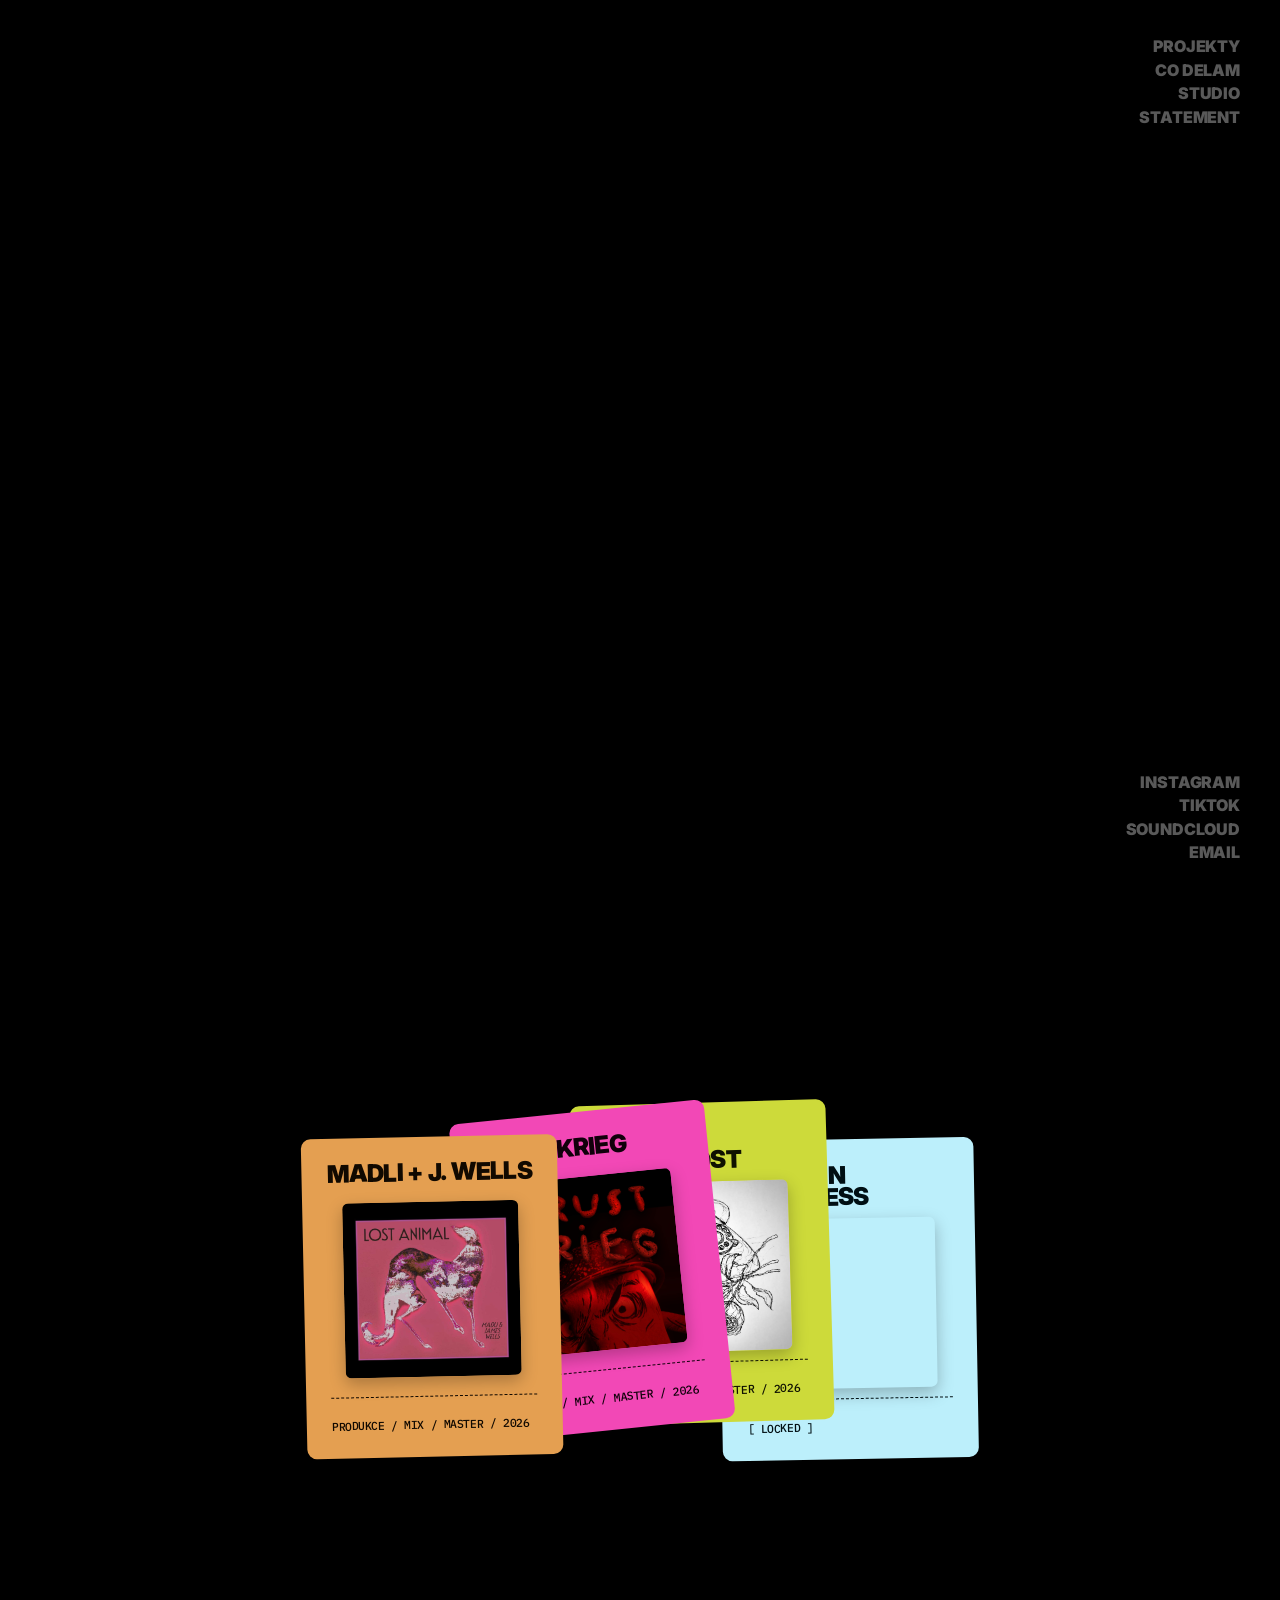
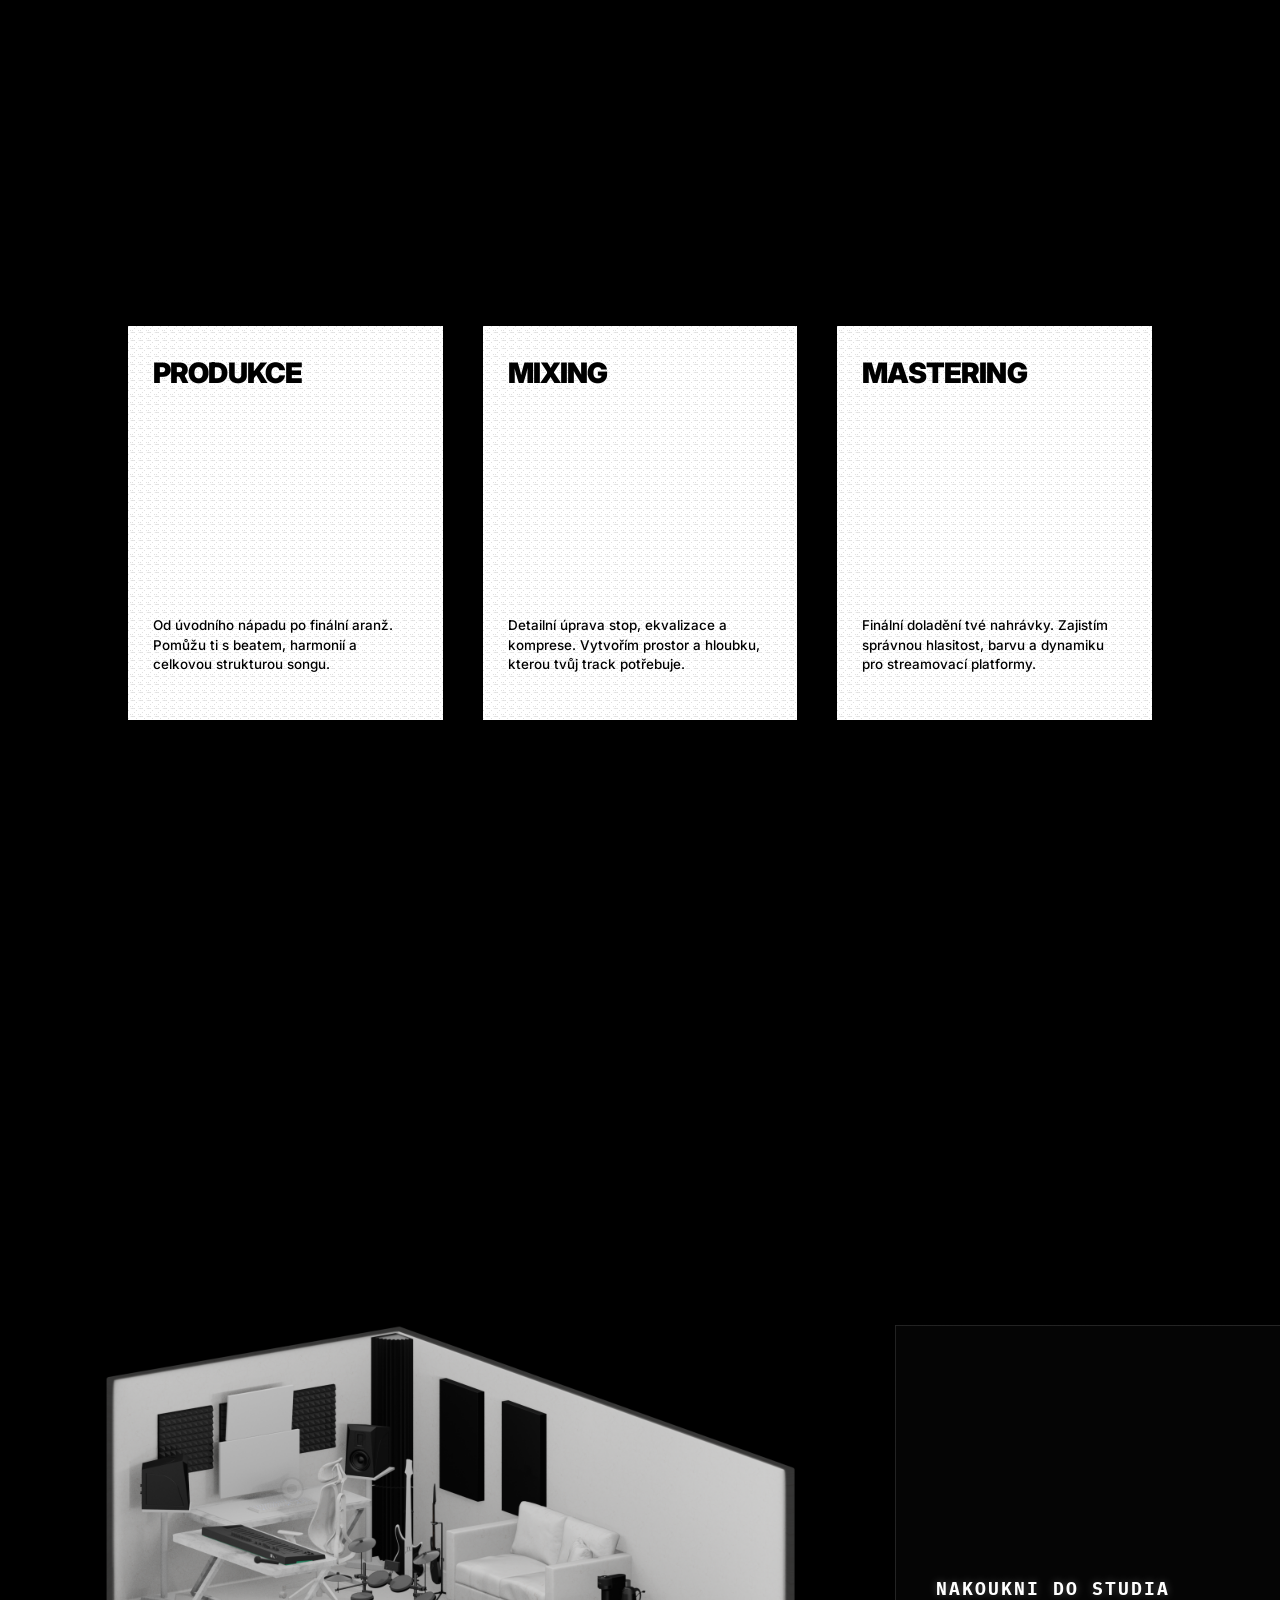
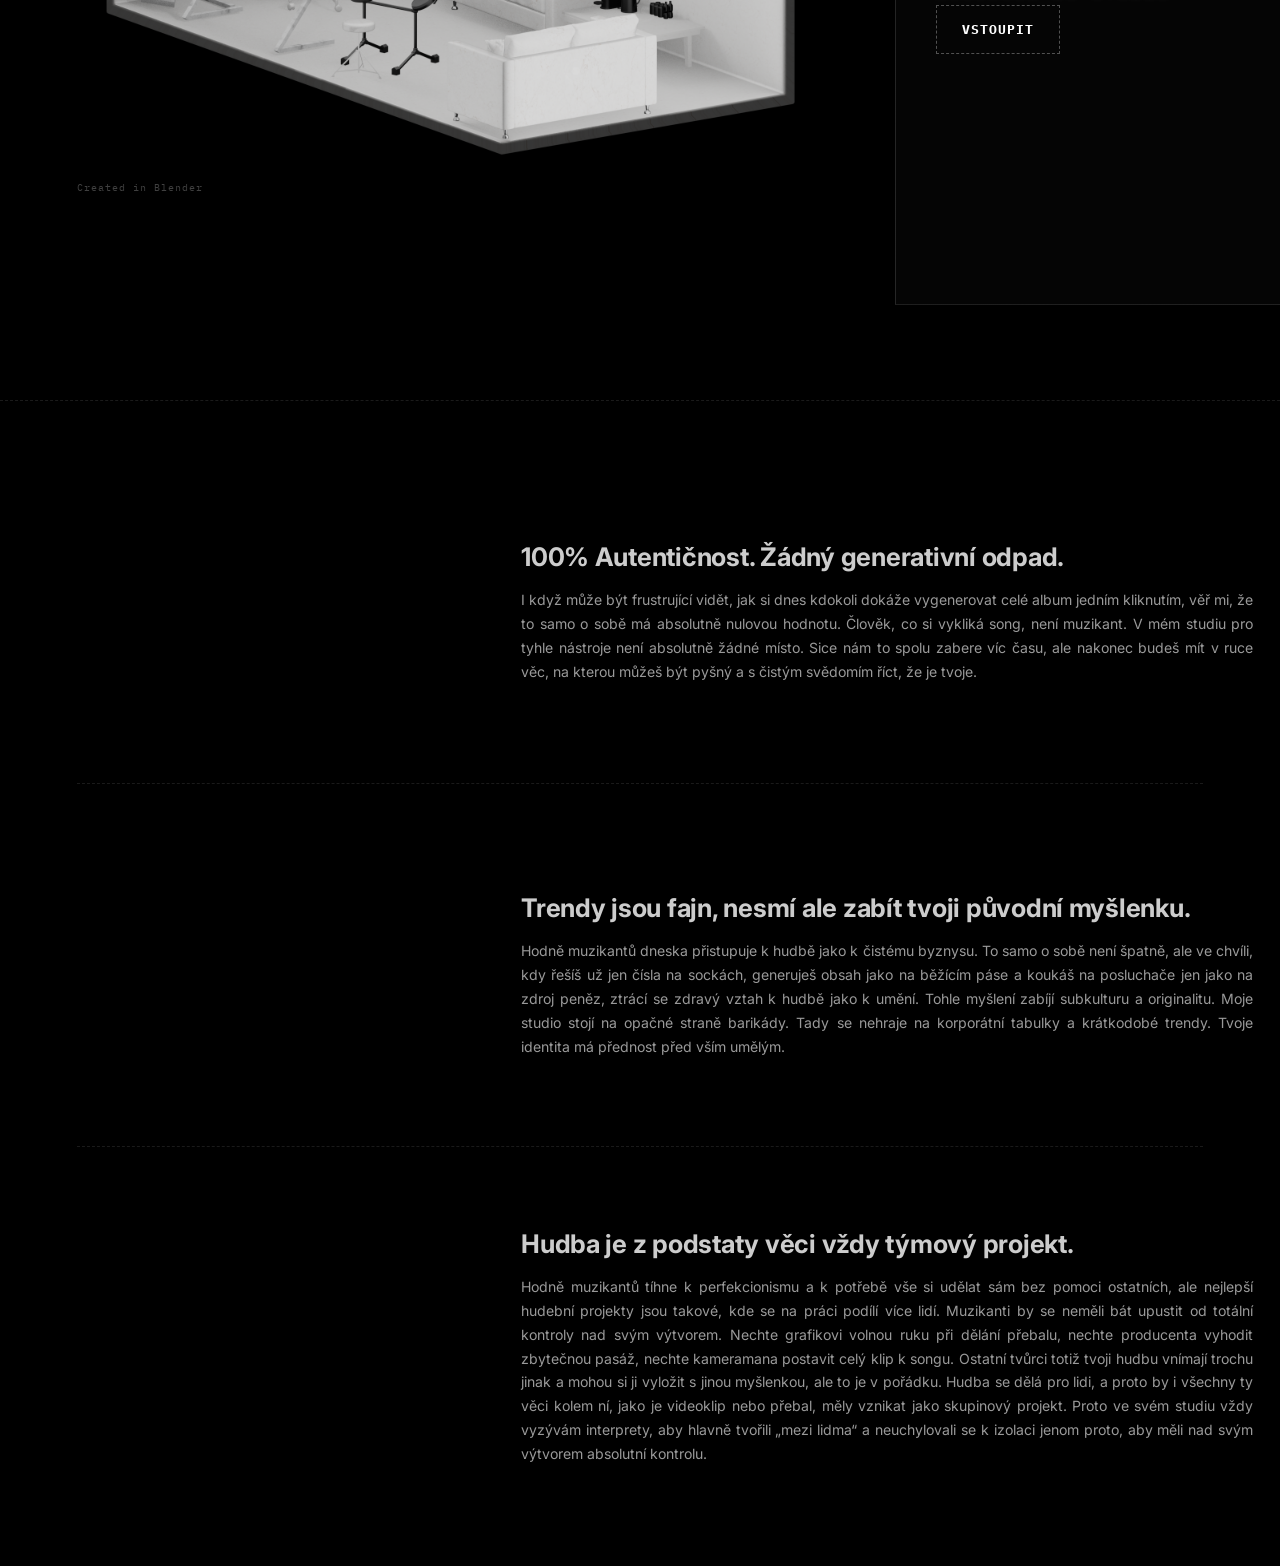
==== index.html @ ba7e273d "dasd" ====
﻿<!DOCTYPE html>
<html lang="cs">
<head>
    <meta charset="UTF-8">
    <meta name="viewport" content="width=device-width, initial-scale=1.0">
    <title>James Wells Studios</title>

    <meta name="description" content="James Wells Studio - hudební produkce, mix a mastering">
    <meta name="keywords" content="nahrávací studio, hudební produkce, mix, master, analogový zvuk, James Wells">
    <meta name="author" content="James Wells">

    <!-- 📱 Facebook / Messenger / Instagram / Discord -->
    <meta property="og:type" content="website">
    <meta property="og:url" content="https://jameswells.uk/">
    <meta property="og:title" content="James Wells Studios">
    <meta property="og:description" content="Nezávislé nahrávací studio v Ostravě.">
    <meta property="og:image" content="https://jameswells.uk/MEDIA/OG_PREVIEW.png">

    <!-- 🐦 Twitter / X -->
    <meta name="twitter:card" content="summary_large_image">
    <meta name="twitter:title" content="James Wells Studios">
    <meta name="twitter:description" content="Nezávislé nahrávací studio v Ostravě.">
    <meta name="twitter:image" content="https://jameswells.uk/MEDIA/OG_PREVIEW.png">

    <link href="https://fonts.googleapis.com/css2?family=Inter:wght@400;800;900&family=IBM+Plex+Mono&display=swap" rel="stylesheet">
    <link rel="stylesheet" href="style.css">

    <link rel="icon" type="image/png" href="MEDIA/FAVI/genfavicon-32.png" sizes="32x32">
    <link rel="icon" type="image/png" href="MEDIA/FAVI/genfavicon-16.png" sizes="16x16">
    <link rel="apple-touch-icon" href="MEDIA/FAVI/apple-touch-icon-180x180.png" sizes="180x180">
</head>
<body>

    <div id="site-loader" class="minimal-loader">
        <div class="loader-inner">
            <div id="loader-percentage" class="loader-number">00 %</div>
            <div class="loader-line-track">
                <div id="loader-line-fill" class="loader-line-fill"></div>
            </div>
            <div class="loader-status"></div>
        </div>
    </div>

    <nav class="fixed-menu-corner">
        <button class="menu-toggle-btn js-menu-toggle" aria-label="Menu">
            <span class="bar"></span>
            <span class="bar"></span>
            <span class="bar"></span>
        </button>

        <div class="fixed-menu-trigger js-menu-navigation">
            <a href="#projects" class="fixed-menu-link">PROJEKTY</a>
            <a href="#services" class="fixed-menu-link">CO DELAM</a>
            <a href="#studio" class="fixed-menu-link">STUDIO</a>
            <a href="#statement" class="fixed-menu-link">STATEMENT</a>

            <div class="mobile-menu-socials">
                <a href="https://www.instagram.com/that_james_wells/" target="_blank" class="mobile-social-link">INSTAGRAM</a>
                <span class="divider">//</span>
                <a href="https://www.tiktok.com/@that_james_wells" target="_blank" class="mobile-social-link">TIKTOK</a>
                <span class="divider">//</span>
                <a href="https://soundcloud.com/james-wells-201773280" target="_blank" class="mobile-social-link">SOUNDCLOUD</a>
                <span class="divider">//</span>
                <span id="mobile-copy-email-btn" class="mobile-social-link" style="cursor: pointer;">EMAIL</span>
            </div>
        </div>
    </nav>

    <div class="bg"></div>

    <div class="scroll-wrapper">

        <main class="main-content">
            <div class="video-container">
                <video class="video-bg" autoplay loop muted playsinline>
                    <source src="MEDIA/Comp 2.mp4" type="video/mp4">
                    Váš prohlížeč nepodporuje přehrávání videí.
                </video>
            </div>
        </main>

        <section id="projects" class="music-container">

            <video class="section-title-video" autoplay loop muted playsinline>
                <source src="MEDIA/PROJEKTY.mp4" type="video/mp4">
            </video>

            <div class="container">

                <div class="card js-audio-card">
                    <div class="content card-orange">
                        <video class="card-ae-noise" autoplay loop muted playsinline>
                            <source src="MEDIA/Noise.mp4" type="video/mp4">
                        </video>
                        <div class="top">MADLI + J. WELLS</div>
                        <div class="card-cover-wrap js-play-trigger">
                            <img src="MEDIA/LA přebal.jpg" alt="Lost Animal Cover" class="card-center-cover">
                            <div class="play-overlay">
                                <div class="play-text-in-cover js-play-text">PLAY</div>
                            </div>
                        </div>
                        <div class="bottom">
                            <span class="job">PRODUKCE / MIX / MASTER / 2026</span>
                        </div>
                    </div>
                    <audio class="js-audio-element" src="HUDBA/LA SHOW.mp3" preload="metadata"></audio>
                </div>

                <div class="card js-audio-card">
                    <div class="content card-pink">
                        <video class="card-ae-noise" autoplay loop muted playsinline>
                            <source src="MEDIA/Noise.mp4" type="video/mp4">
                        </video>
                        <div class="top">CRUSTKRIEG</div>
                        <div class="card-cover-wrap js-play-trigger">
                            <img src="MEDIA/DS přebal.jpg" alt="Project Two Cover" class="card-center-cover">
                            <div class="play-overlay">
                                <div class="play-text-in-cover js-play-text">PLAY</div>
                            </div>
                        </div>
                        <div class="bottom">
                            <span class="job">PRODUKCE / MIX / MASTER / 2026</span>
                        </div>
                    </div>
                    <audio class="js-audio-element" src="HUDBA/CRIEG SHOW.mp3" preload="metadata"></audio>
                </div>

                <div class="card js-audio-card">
                    <div class="content card-acid">
                        <video class="card-ae-noise" autoplay loop muted playsinline>
                            <source src="MEDIA/Noise.mp4" type="video/mp4">
                        </video>
                        <div class="top">SRDEČNÍ ZÁLEŽITOST</div>
                        <div class="card-cover-wrap js-play-trigger">
                            <img src="MEDIA/MZN Přebal.jpeg" alt="Project Three Cover" class="card-center-cover">
                            <div class="play-overlay">
                                <div class="play-text-in-cover js-play-text">PLAY</div>
                            </div>
                        </div>
                        <div class="bottom">
                            <span class="job">PRODUKCE / MIX / MASTER / 2026</span>
                        </div>
                    </div>
                    <audio class="js-audio-element" src="HUDBA/MZN SHOW.mp3" preload="metadata"></audio>
                </div>

                <div class="card">
                    <div class="content card-blue">
                        <video class="card-ae-noise" autoplay loop muted playsinline>
                            <source src="MEDIA/Noise.mp4" type="video/mp4">
                        </video>
                        <div class="top">WORK IN PROGRESS</div>
                        <div class="card-cover-wrap">
                            <video autoplay loop muted playsinline class="card-center-cover js-custom-loop">
                                <source src="MEDIA/SKULL.mp4" type="video/mp4">
                            </video>
                        </div>
                        <div class="bottom">
                            <span class="job">[ LOCKED ]</span>
                        </div>
                    </div>
                </div>



        </section>

        <section id="services" class="services-section">
            <div class="services-container">

                <video class="services-title-video" autoplay loop muted playsinline>
                    <source src="MEDIA/CO DELAM.mp4" type="video/mp4">
                </video>

                <div class="services-grid">

                    <div class="service-card sc-video-background-mode">
                        <div class="card-dither-overlay"></div>

                        <video class="sc-card-bg-video" autoplay loop muted playsinline>
                            <source src="MEDIA/ASCII1.mp4" type="video/mp4">
                        </video>

                        <div class="service-card-content">
                            <div class="sc-top">
                                <span class="sc-num"></span>
                                <h3>PRODUKCE</h3>
                            </div>

                            <p class="sc-desc sc-desc-video">Od úvodního nápadu po finální aranž. Pomůžu ti s beatem, harmonií a celkovou strukturou songu.</p>


                        </div>
                    </div>

                    <div class="service-card sc-video-background-mode">
                        <div class="card-dither-overlay"></div>

                        <video class="sc-card-bg-video" autoplay loop muted playsinline>
                            <source src="MEDIA/ASCII2.mp4" type="video/mp4">
                        </video>

                        <div class="service-card-content">
                            <div class="sc-top">
                                <span class="sc-num"></span>
                                <h3>MIXING</h3>
                            </div>

                            <p class="sc-desc sc-desc-video">Detailní úprava stop, ekvalizace a komprese. Vytvořím prostor a hloubku, kterou tvůj track potřebuje.</p>


                        </div>
                    </div>

                    <div class="service-card sc-video-background-mode">
                        <div class="card-dither-overlay"></div>

                        <video class="sc-card-bg-video" autoplay loop muted playsinline>
                            <source src="MEDIA/ASCII3.mp4" type="video/mp4">
                        </video>

                        <div class="service-card-content">
                            <div class="sc-top">
                                <span class="sc-num"></span>
                                <h3>MASTERING</h3>
                            </div>

                            <p class="sc-desc sc-desc-video">Finální doladění tvé nahrávky. Zajistím správnou hlasitost, barvu a dynamiku pro streamovací platformy.</p>


                        </div>
                    </div>

                </div>
            </div>
        </section>

        <section id="studio" class="interactive-studio-section">

            <div class="section-header-video">
                <video autoplay loop muted playsinline class="header-bg-video">
                    <source src="MEDIA/STUDIO.mp4" type="video/mp4">
                </video>
            </div>

            <div class="studio-container">

                <div class="studio-visual-wrapper">
                    <div class="studio-image-container">

                        <img src="MEDIA/STUDIOBLENDER.png" alt="James Wells Studio Blueprint" class="studio-render-img">

                        <div class="hotspot js-hotspot active-hotspot" data-space="workstation" style="top: 38%; left: 28%;">
                            <div class="hotspot-pulse"></div>
                            <div class="hotspot-core"></div>
                        </div>

                        <div class="hotspot js-hotspot" data-space="capture" style="top: 55%; left: 45%;">
                            <div class="hotspot-pulse"></div>
                            <div class="hotspot-core"></div>
                        </div>

                        <div class="hotspot js-hotspot" data-space="chill" style="top: 80%; left: 65%;">
                            <div class="hotspot-pulse"></div>
                            <div class="hotspot-core"></div>
                        </div>

                        <div class="hotspot js-hotspot" data-space="minibar" style="top: 66%; left: 74%;">
                            <div class="hotspot-pulse"></div>
                            <div class="hotspot-core"></div>
                        </div>
                    </div>

                    <div class="hud-dimensions-tag">Created in Blender</div>
                </div>

                <div class="studio-info-panel rack-terminal" id="studio-terminal-zone">

                    <div class="terminal-boot-overlay" id="boot-screen">
                        <div class="boot-content">
                            <div class="boot-logo">NAKOUKNI DO STUDIA</div>
                            
                            <button class="boot-trigger-btn" id="start-boot-btn"> VSTOUPIT </button>

                            <div class="boot-progress-wrapper" id="progress-container" style="display: none;">
                                <div class="boot-loading-text">LOADING...</div>
                                <div class="boot-bar-frame">
                                    <div class="boot-bar-fill" id="boot-progress-bar"></div>
                                </div>
                                <div class="boot-percentage" id="boot-percentage-text">0%</div>
                            </div>
                        </div>
                    </div>

                    <div class="panel-screen system-locked" id="terminal-content">


                        <h3 class="panel-title" id="st-title">CORE</h3>

                        <div class="studio-promo-wrapper">
                            <p class="studio-promo-text" id="promo-workstation">
                                Jádro celé operace. Ať už jde o produkci, nebo mastering, tohle je můj flek, kde to všechno vzniká. Ty na druhou stranu nemusíš nic řešit, já to všechno připravím a nastavím pro pohodlné nahrávání.
                            </p>
                            <p class="studio-promo-text" id="promo-capture" style="display: none;">
                                Nástroje a zesilovače si klidně můžeš přinést svoje. Kdyby ti ale něco chybělo, můžeme šáhnout po něčem ze seznamu dole. Mikrofony můžeš ale nechat na mě, je z čeho vybírat.
                            </p>
                            <p class="studio-promo-text" id="promo-chill" style="display: none;">
                                Občas je to nahrávání fakt náročný, tak si tady sedni, lehni, nebo postav na hlavu a dej si oraz. Rozhodně nikam nemusíme pospíchat, přece jenom nejsme továrna na hudbu.
                            </p>
                            <p class="studio-promo-text" id="promo-minibar" style="display: none;">
                                Určitě se neboj si nabídnout, ten bar je tu pro tebe. Noky a bramborový knedlík tam asi nenajdeš, ale myslím si, že nebudeš zklamaný.
                            </p>
                        </div>

                        <div class="studio-gear-specs-wrapper">

                            <div class="studio-gear-specs" id="specs-workstation">
                                <div class="spec-group">
                                    <span class="spec-label">MONITORY:</span>
                                    <p class="spec-text">Adam Audio T7V</p>
                                </div>
                                <div class="spec-group">
                                    <span class="spec-label">INTERFACE:</span>
                                    <p class="spec-text">SSL 2+</p>
                                </div>
                                <div class="spec-group">
                                    <span class="spec-label">ANALOGOVÝ ARZENÁL (COMING SOON):</span>
                                    <p class="spec-text">GAP PRE-73 PREMIER, 76-KT, 2A-KT, EQP-KT</p>
                                </div>
                            </div>

                            <div class="studio-gear-specs" id="specs-capture" style="display: none;">
                                <div class="spec-group">
                                    <span class="spec-label">MIKROFONY:</span>
                                    <p class="spec-text">Warm Audio WA-251, Shure SM7B, SHURE 57/58</p>
                                </div>
                                <div class="spec-group">
                                    <span class="spec-label">NÁSTROJE:</span>
                                    <p class="spec-text">Ibanez RG652LWFX, HBZ-2004 Deluxe, Bromo BAR1HM</p>
                                </div>
                                <div class="spec-group">
                                    <span class="spec-label">OSTATNÍ:</span>
                                    <p class="spec-text">NI Komplete Kontrol A61, Nux DM-210</p>
                                </div>
                            </div>

                            <div class="studio-gear-specs" id="specs-chill" style="display: none;"></div>

                            <div class="studio-gear-specs" id="specs-minibar" style="display: none;">
                                <div class="spec-group">
                                    <span class="spec-label">HORKÉ NÁPOJE:</span>
                                    <p class="spec-text">3 druhy kávy, bylinné a ovoné čaje, med</p>
                                </div>
                                <div class="spec-group">
                                    <span class="spec-label">STUDENÉ NÁPOJE:</span>
                                    <p class="spec-text">Vody, sycené nápoje, energetické drinky, hroznový cukr</p>
                                </div>
                                <div class="spec-group">
                                    <span class="spec-label">SVÁČA:</span>
                                    <p class="spec-text">Rychlé cukry & něco malého k jídlu na dlouhé nahrávácí sessions</p>
                                </div>
                            </div>

                        </div>
                    </div>

                    <div class="panel-footer system-locked" id="terminal-footer">
                     
                    </div>

                </div>
            </div>
        </section>

        <section id="statement" class="statement-section">
            <div class="statement-container">
                <div class="statement-logs-wrapper">

                    <div class="statement-log-entry">
                        <div class="log-video-column">
                            <div class="statement-header-video">
                                <video autoplay loop muted playsinline class="statement-bg-video">
                                    <source src="MEDIA/AI.mp4" type="video/mp4">
                                </video>
                            </div>
                        </div>
                        <div class="log-text-column">
                            <h3 class="log-title">100% Autentičnost. Žádný generativní odpad.</h3>
                            <p class="log-text">
                                I když může být frustrující vidět, jak si dnes kdokoli dokáže vygenerovat celé album jedním kliknutím, věř mi, že to samo o sobě má absolutně nulovou hodnotu. Člověk, co si vykliká song, není muzikant. V mém studiu pro tyhle nástroje není absolutně žádné místo. Sice nám to spolu zabere víc času, ale nakonec budeš mít v ruce věc, na kterou můžeš být pyšný a s čistým svědomím říct, že je tvoje.
                            </p>
                        </div>
                    </div>

                    <div class="statement-log-entry">
                        <div class="log-video-column">
                            <div class="statement-header-video">
                                <video autoplay loop muted playsinline class="statement-bg-video">
                                    <source src="MEDIA/CORPO.mp4" type="video/mp4">
                                </video>
                            </div>
                        </div>
                        <div class="log-text-column">
                            <h3 class="log-title">Trendy jsou fajn, nesmí ale zabít tvoji původní myšlenku.</h3>
                            <p class="log-text">
                                Hodně muzikantů dneska přistupuje k hudbě jako k čistému byznysu. To samo o sobě není špatně, ale ve chvíli, kdy řešíš už jen čísla na sockách, generuješ obsah jako na běžícím páse a koukáš na posluchače jen jako na zdroj peněz, ztrácí se zdravý vztah k hudbě jako k umění. Tohle myšlení zabíjí subkulturu a originalitu. Moje studio stojí na opačné straně barikády. Tady se nehraje na korporátní tabulky a krátkodobé trendy. Tvoje identita má přednost před vším umělým.
                            </p>
                        </div>
                    </div>

                    <div class="statement-log-entry">
                        <div class="log-video-column">
                            <div class="statement-header-video">
                                <video autoplay loop muted playsinline class="statement-bg-video">
                                    <source src="MEDIA/TEAMWORK.mp4" type="video/mp4">
                                </video>
                            </div>
                        </div>
                        <div class="log-text-column">
                            <h3 class="log-title">Hudba je z podstaty věci vždy týmový projekt.</h3>
                            <p class="log-text">
                                Hodně muzikantů tíhne k perfekcionismu a k potřebě vše si udělat sám bez pomoci ostatních, ale nejlepší hudební projekty jsou takové, kde se na práci podílí více lidí. Muzikanti by se neměli bát upustit od totální kontroly nad svým výtvorem. Nechte grafikovi volnou ruku při dělání přebalu, nechte producenta vyhodit zbytečnou pasáž, nechte kameramana postavit celý klip k songu. Ostatní tvůrci totiž tvoji hudbu vnímají trochu jinak a mohou si ji vyložit s jinou myšlenkou, ale to je v pořádku. Hudba se dělá pro lidi, a proto by i všechny ty věci kolem ní, jako je videoklip nebo přebal, měly vznikat jako skupinový projekt. Proto ve svém studiu vždy vyzývám interprety, aby hlavně tvořili „mezi lidma“ a neuchylovali se k izolaci jenom proto, aby měli nad svým výtvorem absolutní kontrolu.
                            </p>
                        </div>
                    </div>

                </div>
            </div>
        </section>

    </div>

    <div class="fixed-socials-corner">
        <div class="fixed-socials-trigger">
            <a href="https://www.instagram.com/that_james_wells/" target="_blank" class="fixed-social-link">INSTAGRAM</a>
            <a href="https://www.tiktok.com/@that_james_wells" target="_blank" class="fixed-social-link">TIKTOK</a>
            <a href="https://soundcloud.com/james-wells-201773280" target="_blank" class="fixed-social-link">SOUNDCLOUD</a>
            <span id="copy-email-btn" class="fixed-social-link">EMAIL</span>
        </div>
    </div>

    <script src="https://cdnjs.cloudflare.com/ajax/libs/gsap/3.12.2/gsap.min.js"></script>
    <script src="script.js" charset="utf-8"></script>

    <video class="global-site-noise" autoplay loop muted playsinline>
        <source src="MEDIA/Noise.mp4" type="video/mp4">
    </video>

</body>
</html>
---- style.css ----
﻿/* ==========================================================================
   1. ZÁKLADNÍ NASTAVENÍ STRÁNKY A SCROLLOVÁNÍ
   ========================================================================== */
html {
    scroll-behavior: smooth;
}

body {
    background-color: #000000;
    margin: 0;
    padding: 0;
    width: 100%;
    min-height: 100vh;
    font-family: 'Inter', sans-serif;
    overflow-x: hidden; /* Zabraňuje hýbání webu do stran, ale dovolí scrollovat dolů */
}

.scroll-wrapper {
    width: 100%;
    position: relative;
    z-index: 1;
}

/* ČISTÉ ČERNÉ POZADÍ STRÁNKY */
.bg {
    position: fixed;
    top: 0;
    left: 0;
    width: 100%;
    height: 100%;
    background-color: #000000;
    z-index: -3;
}

/* 🎯 TADY JE TO SPRÁVNÉ MÍSTO PRO POJISTKU: */
.carousel-indicators {
    display: none;
}

/* ==========================================================================
   🎛️ HIGH-TECH MINIMALISTICKÝ LOADER
   ========================================================================== */
.minimal-loader {
    position: fixed;
    top: 0;
    left: 0;
    width: 100%;
    height: 100vh;
    height: 100dvh; /* Bezpečné pro mobily */
    background-color: #050505; /* Čistá hluboká černá */
    z-index: 999999; /* Absolutně nad vším */
    display: flex;
    align-items: center;
    justify-content: center;
    transition: opacity 0.8s cubic-bezier(0.25, 1, 0.5, 1), visibility 0.8s;
}

.loader-inner {
    width: 240px;
    display: flex;
    flex-direction: column;
    align-items: flex-start; /* Zarovnání moderně doleva */
}

.loader-number {
    font-family: 'Inter', sans-serif;
    font-size: 42px;
    font-weight: 900;
    letter-spacing: 2px;
    margin-bottom: 12px;
    line-height: 1;
    mix-blend-mode: difference;
    /* 🎨 DYNAMICKÉ PROLÍNÁNÍ BARVY MÍSTO STATICKÉHO NASTAVENÍ */
    color: #ffffff;
    /* Průhlednost plynule doklouže z 0.35 na hodnotu 1.0 */
    opacity: calc(0.35 + (0.65 * (var(--progress, 0) / 100)));
    /* Plynulý přechod samotného jasu */
    transition: opacity 0.2s ease-out;
}

.loader-line-track {
    width: 100%;
    height: 1px; /* Ultra tenká, ostrá linka */
    background: rgba(255, 255, 255, 0.1);
    position: relative;
    overflow: hidden;
    margin-bottom: 10px;
}

.loader-line-fill {
    position: absolute;
    top: 0;
    left: 0;
    height: 100%;
    width: 0%; /* Řízeno přes JavaScript */
    background-color: #ffffff;
    transition: width 0.4s ease-out; /* Plynulý posun linky */
}

.loader-status {
    color: rgba(255, 255, 255, 0.3);
    font-family: 'Inter', sans-serif;
    font-size: 9px;
    font-weight: 600;
    letter-spacing: 2px;
    text-transform: uppercase;
}

/* Třída pro plynulé zhasnutí celého loaderu */
.loader-fade-out {
    opacity: 0 !important;
    visibility: hidden !important;
    pointer-events: none !important;
}

/* ==========================================================================
   📺 GLOBÁLNÍ ANALOGOVÝ ŠUM JAKO FILTR PŘES NAPROSTO CELÝ WEB
   ========================================================================== */
.global-site-noise {
    position: fixed;
    top: 0;
    left: 0;
    width: 100vw;
    height: 100vh;
    height: 100dvh;
    object-fit: cover;
    z-index: 9999999;
    pointer-events: none;
    mix-blend-mode: screen;
    /* 🎯 UPRAVENO: Zvednuto z 0.06 na 0.12 pro světlejší a výraznější zrno */
    opacity: 0.12;
    transform: scale(1.15);
    transform-origin: center center;
}

/* ==========================================================================
   2. SEZNAČENÍ MAINU A ANIMACE (ODSCROLLOVÁVÁ PRYČ)
   ========================================================================== */
.main-content {
    position: relative;
    width: 100%;
    height: 100vh; /* Přesná výška první obrazovky */
    overflow: hidden; /* Zaručí, že uříznuté kusy čtvercového videa nebudou scrollovat dopředu */
}

/* Kontejner na video je teď relativní – posouvá se s webem nahoru */
.video-container {
    position: relative;
    width: 100%;
    height: 100%;
}

/* Nastavení samotného videa */
.video-bg {
    position: absolute;
    width: 100%;
    height: 100vw;
    left: 50%;
    top: 50%;
    transform: translate(-50%, -55%); /* Tvůj přesný vyzkoušený posun */
    opacity: 1.0;
    mix-blend-mode: normal;
}

/* ==========================================================================
   3. STYL KARET (PŘESNÉ PARAMETRY CALVIN HARRIS)
   ========================================================================== */
.music-container {
    height: 100vh;
    display: flex;
    flex-direction: column; /* Řadí nadpis a karty pod sebe */
    align-items: center;
    justify-content: center;
    overflow: hidden;
    gap: 0px;
    box-sizing: border-box;
    padding: 2vh 0; /* Jemná pojistka, aby věci nelepily na okraj obrazovky */
}

    .music-container .container {
        display: flex;
        margin: 0 auto;
    }

    .music-container .card {
        width: 20vw;
        aspect-ratio: 0.8;
    }

        /* Překrývání karet přes sebe */
        .music-container .card:not(:first-child) {
            margin: 0 0 0 -10vw;
        }

        .music-container .card .content {
            width: 100%;
            height: 100%;
            border-radius: 0.6em;
            display: flex;
            flex-direction: column;
            justify-content: space-between;
            padding: 25px;
            box-sizing: border-box;
            cursor: pointer;
            position: relative;
            overflow: hidden;
        }

            .music-container .card .content .top {
                font: 900 normal 1.9vw / 0.9 'Inter', sans-serif;
                letter-spacing: -0.03em;
                position: relative;
                z-index: 2; /* Nižší než z-index šumu (10), takže šum bude NAD ním */
            }

/* OMEZENÍ ROZMĚRŮ PRO PŘEBAL UVNITŘ KARTY */
.card-cover-wrap {
    margin: 10px auto;
    width: 100%;
    max-width: 85%;
    aspect-ratio: 1;
    border-radius: 6px;
    overflow: hidden;
    position: relative; /* Důležité pro správné usazení overlay vrstvy nahoře */
    box-shadow: 0 6px 16px rgba(0, 0, 0, 0.25);
    z-index: 2; /* Nižší než z-index šumu */
}

.card-center-cover {
    width: 100%;
    height: 100%;
    object-fit: cover;
    object-position: center;
}

/* NEVIDITELNÁ VRSTVA PŘES OBRÁZEK - ROZSVÍTÍ SE PŘI HOVERU */
.card-cover-wrap .play-overlay {
    position: absolute;
    top: 0;
    left: 0;
    width: 100%;
    height: 100%;
    background: rgba(0, 0, 0, 0.1);
    display: flex;
    align-items: center;
    justify-content: center;
    opacity: 0; /* Standardně je vrstva neviditelná */
    transition: opacity 0.25s ease;
}

/* Aktivace overlay vrstvy, když myš najede na kartu */
.music-container .card:hover .play-overlay {
    opacity: 1;
}

/* MINIMALISTICKÝ TEXT PLAY PŘES PŘEBAL */
.play-text-in-cover {
    font-family: 'Inter', sans-serif;
    font-size: 2.5vw; /* Velké, dominantní písmo */
    font-weight: 900; /* Maximální tloušťka */
    letter-spacing: 0.05em; /* Lehké roztažení písmen */
    text-transform: uppercase;
    color: var(--card-accent);
    transform: scale(0.85);
    transition: transform 0.3s cubic-bezier(0.175, 0.885, 0.32, 1.275), filter 0.2s ease;
    text-shadow: 0 4px 15px rgba(0, 0, 0, 0.6);
}

/* Když uživatel najede myší na kartu, text s pružným efektem vyskočí dopředu */
.music-container .card:hover .play-text-in-cover {
    transform: scale(1);
}

/* Když najede myší přímo na slovo PLAY, nápis se ještě víc rozzáří */
.play-text-in-cover:hover {
    transform: scale(1.1) !important;
    filter: brightness(1.4); /* Krásně nápis rozsvítí */
}

/* SPODNÍ LIŠTA: Zarovnání textu a čárkovaná čára v barvě textu karty */
.music-container .card .content .bottom {
    display: flex;
    align-items: center;
    justify-content: space-between;
    font: 800 normal 1.1vw / 0.9 'Inter', sans-serif;
    letter-spacing: -0.03em;
    border-top: 1px dashed currentColor; /* Čárkovaná čára drží tmavou barvu textu karty */
    padding: 20px 0 0;
    position: relative;
    z-index: 2; /* Nižší než z-index šumu */
}

.music-container .card .content .job {
    font: 500 normal 0.9vw / normal 'IBM Plex Mono', monospace;
    text-transform: uppercase;
}

/* Bublina pro ostatní karty, které ještě nemají přebal */
.music-container .card .content .bubble {
    width: 2.8vw;
    aspect-ratio: 1;
    border-radius: 100%;
    background-color: #ffffff;
    color: #000000;
    display: grid;
    place-items: center;
    font-weight: 900;
    font-size: 1.2vw;
}

/* STYL PRO ROVNÝ NADPIS (POKUD BYL POUŽIT) */
.section-title {
    font-family: 'Inter', sans-serif;
    font-size: 4vw;
    font-weight: 900;
    color: #ffffff;
    margin: 0;
    letter-spacing: -0.03em;
    text-transform: uppercase;
    align-self: center;
}

/* NOVÝ STYL PRO ANIMOVANÝ NADPIS Z AFTER EFFECTS */
.section-title-video {
    width: 35vw;
    height: auto;
    object-fit: contain;
    align-self: center;
    pointer-events: none;
    margin-top: -20vh;
    margin-bottom: -20vh;
    transform: scale(1.3) translateX(-350px) rotate(3deg);
    transform-origin: center center;
}

/* BARVY KARET A JEJICH OBSAHU + PROMĚNNÉ PRO JASNÝ TEXT PLAY */
.card-orange {
    background-color: #e49f51;
    color: #110900;
    --card-accent: #e49f51;
}

.card-pink {
    background-color: #f248b6;
    color: #11000b;
    --card-accent: #f248b6;
}

.card-acid {
    background-color: #cdda3a;
    color: #0f1100;
    --card-accent: #cdda3a;
}

.card-blue {
    background-color: #bceffb;
    color: #000f13;
    --card-accent: #bceffb;
}

/* Vrstvení z-indexů karet */
.music-container .card:nth-child(1) {
    z-index: 4;
}

.music-container .card:nth-child(2) {
    z-index: 3;
}

.music-container .card:nth-child(3) {
    z-index: 2;
}

.music-container .card:nth-child(4) {
    z-index: 1;
}

/* ==========================================================================
   4. AUTORSKÝ ŠUM Z AFTER EFFECTS (NAVYŠŠÍ VRSTVA KARTY)
   ========================================================================== */
.card-ae-noise {
    display: none !important; /* Kompletně lokální šum z karet vymaže */
}

/* ==========================================================================
   5. SEKCE SLUŽBY - KREATIVNÍ KARTY S FULL-SCREEN ASCII VIDEEM
   ========================================================================== */
.services-section {
    min-height: 100vh;
    display: flex;
    flex-direction: column;
    align-items: center;
    justify-content: center;
    background-color: #000000;
    padding: 2vh 0 10vh 0;
    box-sizing: border-box;
    overflow: hidden;
}

.services-container {
    width: 100%;
    max-width: 80vw;
    display: flex;
    flex-direction: column;
    gap: 80px;
}

/* Pootočený video nadpis */
.services-title-video {
    width: 35vw;
    height: auto;
    object-fit: contain;
    align-self: center;
    pointer-events: none;
    mix-blend-mode: screen;
    margin-top: -24vh;
    margin-bottom: -30vh;
    transform: scale(1.3) rotate(-3deg);
    transform-origin: center center;
}

/* Grid sítě karet */
.services-grid {
    display: grid;
    grid-template-columns: repeat(3, 1fr);
    gap: 40px;
    width: 100%;
}

/* PŘÍSNÁ GEOMETRICKÁ KARTA */
.service-card {
    background-color: #ffffff;
    color: #000000;
    aspect-ratio: 0.8;
    position: relative;
    overflow: hidden;
    display: flex;
    flex-direction: column;
    box-sizing: border-box;
    border-radius: 0; /* Žádné zaoblení pro surový look */
    transition: transform 0.4s ease, background-color 0.3s ease, color 0.3s ease;
}

    /* Invertování karty při hoveru do digitální temnoty */
    .service-card:hover {
        transform: scale(1.03) translateY(-10px);
        background-color: #000000;
        color: #ffffff;
        z-index: 20;
        box-shadow: 0 30px 60px rgba(0, 0, 0, 0.9);
    }

/* MATEMATICKÁ VRSTVA: BAYER ORDERED DITHER MATRIX 8x8 */
.card-dither-overlay {
    position: absolute;
    top: 0;
    left: 0;
    width: 100%;
    height: 100%;
    z-index: 8;
    pointer-events: none;
    background-image: url("data:image/svg+xml,%3Csvg xmlns='http://www.w3.org/2000/svg' width='8' height='8'%3E%3Cpath d='M0 0h1v1H0zm4 4h1v1H4zm2-2h1v1H6zm-2 4h1v1H2zm-4 2h1v1H0zm6 0h1v1H6zm-4-4h1v1H2zm4 2h1v1H4z' fill='%23000' fill-opacity='.15'/%3E%3C/svg%3E");
    background-size: 8px 8px;
    mix-blend-mode: multiply;
    opacity: 0.8;
    transition: mix-blend-mode 0.3s ease, opacity 0.3s ease;
}

/* Při hoveru se matice přepne a rozkmitá přes video */
.service-card:hover .card-dither-overlay {
    background-image: url("data:image/svg+xml,%3Csvg xmlns='http://www.w3.org/2000/svg' width='8' height='8'%3E%3Cpath d='M0 0h1v1H0zm4 4h1v1H4zm2-2h1v1H6zm-2 4h1v1H2zm-4 2h1v1H0zm6 0h1v1H6zm-4-4h1v1H2zm4 2h1v1H4z' fill='%23fff' fill-opacity='.25'/%3E%3C/svg%3E");
    mix-blend-mode: screen;
    animation: bayerGlitch 0.1s infinite steps(2);
}

@keyframes bayerGlitch {
    0% {
        background-position: 0px 0px;
    }

    50% {
        background-position: 4px 4px;
    }

    100% {
        background-position: 0px 0px;
    }
}

/* VNITŘNÍ OBSAH A TYPOGRAFIE KARTY */
.service-card-content {
    position: relative;
    z-index: 10; /* Nad všemi podklady a video vrstvou */
    height: 100%;
    display: flex;
    flex-direction: column;
    justify-content: space-between;
    padding: 25px;
    box-sizing: border-box;
}

.sc-top .sc-num {
    font-family: 'IBM Plex Mono', monospace;
    font-size: 0.9vw;
    font-weight: 800;
    color: rgba(0, 0, 0, 0.4);
    display: block;
    margin-bottom: 10px;
}

.service-card:hover .sc-num {
    color: #ffffff;
}

.sc-top h3 {
    font: 900 normal 2.2vw / 0.9 'Inter', sans-serif;
    letter-spacing: -0.03em;
    text-transform: uppercase;
    margin: 0;
}

.sc-desc {
    font-family: 'Inter', sans-serif;
    font-size: 1.05vw;
    font-weight: 500;
    line-height: 1.45;
    margin: 20px 0;
}

/* SPODNÍ TECHNICKÁ LIŠTA */
.sc-bottom {
    display: flex;
    align-items: center;
    border-top: 1px dashed currentColor;
    padding: 15px 0 0;
}

.sc-job {
    font: 500 normal 0.9vw / normal 'IBM Plex Mono', monospace;
    text-transform: uppercase;
}

/* VIDEO NA POZADÍ KARET */
.sc-card-bg-video {
    position: absolute;
    top: 0;
    left: 0;
    width: 100%;
    height: 100%;
    object-fit: cover;
    z-index: 1;
    opacity: 0; /* V základu skryté, karta je čistě bílá */
    transition: opacity 0.3s ease;
}

/* Spuštění After Effects videa při hoveru na jakoukoli kartu */
.sc-video-background-mode:hover .sc-card-bg-video {
    opacity: 0.7; /* Pustí video v plné kráse */
}

/* OCHRANNÝ OBDÉLNÍK POD TEXTEM PRO PERFEKTNÍ ČITELNOST */
.sc-desc-video {
    position: relative;
    z-index: 12;
    background-color: rgba(0, 0, 0, 0);
    transition: background-color 0.3s ease, color 0.3s ease;
    display: inline;
    padding: 0;
    box-decoration-break: clone;
}

.sc-video-background-mode:hover .sc-desc-video {
    background-color: rgba(0, 0, 0, 0.88); /* Sytý tmavý podklad pod písmeny */
    color: #ffffff;
    padding: 4px 10px; /* Malý přesah vlevo a vpravo na každém řádku pro čitelnost */
    backdrop-filter: blur(3px);
}

/* ==========================================================================
   6. FIXNÍ TYPOGRAFICKÉ SOCIÁLNÍ SÍTĚ V ROHU (FLOATING UI)
   ========================================================================== */
.fixed-socials-corner {
    position: fixed;
    bottom: 40px;
    right: 40px;
    z-index: 9999;
    pointer-events: none;
}

.fixed-socials-trigger {
    display: flex;
    flex-direction: column;
    align-items: flex-end;
    gap: 10px;
    pointer-events: auto;
}

.fixed-social-link {
    font-family: 'Inter', sans-serif;
    font-size: 1.25vw;
    font-weight: 900;
    color: #ffffff;
    text-decoration: none;
    text-transform: uppercase;
    letter-spacing: -0.01em;
    line-height: 0.85;
    opacity: 0.35;
    mix-blend-mode: difference;
    cursor: pointer;
    transition: opacity 0.2s ease, color 0.2s ease;
    transform-origin: right center;
}

    /* HOVER PRO SOCKY - TEXT DRŽÍ NA MÍSTĚ, JEN SE ROZSVÍTÍ */
    .fixed-social-link:hover {
        opacity: 1 !important;
        color: #ffffff;
        mix-blend-mode: normal;
    }

.fixed-socials-trigger:hover .fixed-social-link {
    opacity: 0.65;
}


/* ==========================================================================
   7. FIXNÍ TYPOGRAFICKÉ MENU V ROHU (NAVIGATION UI)
   ========================================================================== */
.fixed-menu-corner {
    position: fixed;
    top: 40px;
    right: 40px;
    z-index: 9999;
    pointer-events: none;
}

/* Na desktopu hamburger TOTÁLNĚ skryjeme */
.menu-toggle-btn {
    display: none !important;
}

.fixed-menu-trigger {
    display: flex;
    flex-direction: column;
    align-items: flex-end;
    gap: 10px;
    pointer-events: auto;
}
.fixed-menu-link {
    font-family: 'Inter', sans-serif;
    font-size: 1.25vw;
    font-weight: 900;
    color: #ffffff;
    text-decoration: none;
    text-transform: uppercase;
    letter-spacing: -0.01em;
    line-height: 0.85;
    opacity: 0.35;
    mix-blend-mode: difference;
    transition: opacity 0.2s ease;
}

    /* HOVER PRO MENU - TEXT DRŽÍ NA MÍSTĚ, JEN SE ROZSVÍTÍ */
    .fixed-menu-link:hover {
        opacity: 1 !important;
        mix-blend-mode: normal;
    }

.fixed-menu-trigger:hover .fixed-menu-link {
    opacity: 0.65;
}

/* ==========================================================================
   8. SEKCE STUDIO - MINIMALISTICKÝ BÍLÝ HUD TERMINÁL
   ========================================================================== */
.interactive-studio-section {
    background-color: #000000;
    min-height: 100vh;
    padding: 0 0 0px 0;
    box-sizing: border-box;
    overflow: hidden;
}

/* --- VIDEO HEADER --- */
.section-header-video {
    position: relative;
    width: 100%;
    height: 40vh;
    overflow: hidden;
    display: flex;
    align-items: center;
    justify-content: center;
    margin-bottom: -5vh;
    margin-top: -10vh;
}

.header-bg-video {
    position: absolute;
    top: 50%;
    left: 50%;
    transform: translate(-40%, -50%) scale(0.5) rotate(3deg);
    width: 100%;
    height: 100%;
    object-fit: cover;
    opacity: 1.0;
}

/* --- KOKPIT GRID --- */
.studio-container {
    display: grid;
    grid-template-columns: 60% 40%;
    gap: 50px;
    width: 100%;
    max-width: 1400px;
    margin: 0 auto;
    padding: 0 6vw;
    align-items: flex-start;
}

.studio-visual-wrapper {
    position: relative;
    width: 100%;
    max-width: 100%;
}

.studio-image-container {
    position: relative;
    width: 100%;
    display: inline-block;
}

.studio-render-img {
    width: 100%;
    height: auto;
    display: block;
    object-fit: contain;
    user-select: none;
    -webkit-user-drag: none;
    transition: none !important;
}

/* --- HOTSPOTY --- */
.hotspot {
    position: absolute;
    width: 24px;
    height: 24px;
    transform: translate(-50%, -50%);
    cursor: pointer;
    z-index: 10;
}

.hotspot-core {
    position: absolute;
    width: 8px;
    height: 8px;
    background-color: rgba(255, 255, 255, 0.4);
    border-radius: 50%;
    top: 8px;
    left: 8px;
    transition: background-color 0.3s ease, transform 0.3s ease, box-shadow 0.3s ease;
}

.hotspot-pulse {
    position: absolute;
    width: 24px;
    height: 24px;
    border: 2px solid rgba(255, 255, 255, 0.2);
    border-radius: 50%;
    box-sizing: border-box;
    animation: hotspotGlow 2s infinite ease-out;
    transition: border-color 0.3s ease, box-shadow 0.3s ease;
}

@keyframes hotspotGlow {
    0% {
        transform: scale(0.6);
        opacity: 1;
    }

    100% {
        transform: scale(1.6);
        opacity: 0;
    }
}

/* KDYŽ JE SYSTÉM ONLINE */
.studio-image-container:not(.locked-nodes) .hotspot .hotspot-core {
    background-color: #ff3333;
    box-shadow: 0 0 8px rgba(255, 51, 51, 0.6);
}

.studio-image-container:not(.locked-nodes) .hotspot .hotspot-pulse {
    border-color: rgba(255, 51, 51, 0.5);
}

/* STAV PŘI HOVERU NEBO VYBRANÝ */
.hotspot:hover .hotspot-core,
.hotspot.active-hotspot .hotspot-core {
    background-color: #ff3333 !important;
    transform: scale(1.3);
    box-shadow: 0 0 15px #ff3333 !important;
}

.hotspot:hover .hotspot-pulse,
.hotspot.active-hotspot .hotspot-pulse {
    border-color: #ff3333 !important;
    box-shadow: 0 0 12px rgba(255, 51, 51, 0.8) !important;
}

.hud-dimensions-tag {
    margin-top: 20px;
    font-family: 'IBM Plex Mono', monospace;
    font-size: 10px;
    color: rgba(255, 255, 255, 0.25);
    letter-spacing: 1px;
}

/* --- REAKČNÍ BÍLÝ TERMINÁL --- */
.rack-terminal {
    display: flex;
    flex-direction: column;
    justify-content: space-between;
    background: linear-gradient(135deg, #050505 0%, #0d0d0d 100%);
    border: 1px solid rgba(255, 255, 255, 0.1);
    padding: 35px;
    min-height: 580px;
    max-height: none; /* Odemknutý horní limit pro dynamický obsah */
    width: 100%;
    box-sizing: border-box;
    position: relative;
    box-shadow: 0 20px 50px rgba(0, 0, 0, 0.8), inset 0 0 30px rgba(255, 255, 255, 0.01);
}

    /* Čisté skleněné CRT scanlines */
    .rack-terminal::before {
        content: '';
        position: absolute;
        top: 0;
        left: 0;
        width: 100%;
        height: 100%;
        background: linear-gradient(rgba(18, 16, 16, 0) 50%, rgba(0, 0, 0, 0.3) 50%), linear-gradient(90deg, rgba(255, 255, 255, 0.01), rgba(255, 255, 255, 0.003), rgba(255, 255, 255, 0.01));
        background-size: 100% 4px, 6px 100%;
        pointer-events: none;
        z-index: 1;
    }

.panel-screen {
    position: relative;
    z-index: 2;
    display: flex;
    flex-direction: column;
    justify-content: flex-start;
}

/* Protokolový kód */
.panel-protocol {
    font-family: 'IBM Plex Mono', monospace;
    font-size: 10px;
    color: rgba(255, 255, 255, 0.5);
    letter-spacing: 2px;
    margin-bottom: 12px;
    text-transform: uppercase;
    display: flex;
    align-items: center;
    gap: 8px;
}

.status-blink-dot {
    display: none;
    width: 5px;
    height: 5px;
    background-color: #ffffff;
    border-radius: 50%;
    box-shadow: 0 0 8px #ffffff;
    animation: blinkText 1s infinite steps(2);
}

.panel-title {
    font-family: 'Inter', sans-serif;
    font-size: 2.2vw;
    font-weight: 900;
    color: #ffffff;
    text-transform: uppercase;
    margin: 0 0 15px 0;
    letter-spacing: -0.03em;
    text-shadow: 0 0 15px rgba(255, 255, 255, 0.1);
}

.studio-description-content {
    color: rgba(255, 255, 255, 0.85);
    font-family: 'Inter', sans-serif;
}

.studio-promo-text {
    font-size: 1.05vw;
    line-height: 1.5;
    margin: 0 0 25px 0;
    font-weight: 400;
    color: rgba(255, 255, 255, 0.7);
}

.studio-gear-specs {
    display: flex;
    flex-direction: column;
    gap: 14px;
}

.spec-group {
    border-left: 2px solid rgba(255, 255, 255, 0.12);
    padding-left: 12px;
    transition: border-color 0.3s ease;
}

    .spec-group:hover {
        border-color: #ffffff;
    }

.spec-label {
    font-family: 'IBM Plex Mono', monospace;
    font-size: 10px;
    font-weight: bold;
    color: #ffffff;
    letter-spacing: 1px;
    display: block;
    margin-bottom: 2px;
}

.spec-text {
    font-family: 'IBM Plex Mono', monospace;
    font-size: 0.9vw;
    line-height: 1.4;
    margin: 0;
    color: rgba(255, 255, 255, 0.55);
}

/* TERMINÁL PATIČKA */
.panel-footer {
    position: relative;
    z-index: 2;
}

.hud-terminal-line {
    font-family: 'IBM Plex Mono', monospace;
    font-size: 11px;
    color: rgba(255, 255, 255, 0.3);
    margin-top: 25px;
    border-top: 1px solid rgba(255, 255, 255, 0.08);
    padding-top: 15px;
    display: flex;
    justify-content: space-between;
    align-items: center;
}

.blink-cursor {
    color: #ffffff;
    font-weight: bold;
    animation: blinkText 1s infinite steps(2);
}

@keyframes blinkText {
    to {
        opacity: 0;
    }
}

/* --- BOOT SYSTEM STYLY --- */
.terminal-boot-overlay {
    position: absolute;
    top: 0;
    left: 0;
    width: 100%;
    height: 100%;
    background: #050505;
    z-index: 20;
    display: flex;
    align-items: center;
    justify-content: center;
    padding: 40px;
    box-sizing: border-box;
    font-family: 'IBM Plex Mono', monospace;
}

.boot-content {
    width: 100%;
    text-align: left;
}

.boot-logo {
    color: #ffffff;
    font-size: 18px;
    font-weight: bold;
    letter-spacing: 2px;
    margin-bottom: 5px;
    text-shadow: 0 0 8px rgba(255, 255, 255, 0.3);
}

.boot-status {
    color: rgba(255, 255, 255, 0.4);
    font-size: 11px;
    margin-bottom: 40px;
}

.boot-trigger-btn {
    background: transparent;
    border: 1px dashed rgba(255, 255, 255, 0.3);
    color: #ffffff;
    padding: 15px 25px;
    font-family: 'IBM Plex Mono', monospace;
    font-size: 13px;
    font-weight: bold;
    cursor: pointer;
    letter-spacing: 1px;
    transition: all 0.2s ease;
    animation: pulseBorder 1.5s infinite ease-in-out;
}

    .boot-trigger-btn:hover {
        background: rgba(255, 255, 255, 0.05);
        box-shadow: 0 0 15px rgba(255, 255, 255, 0.2);
        border-color: #ffffff;
    }

@keyframes pulseBorder {
    0%, 100% {
        border-color: rgba(255, 255, 255, 0.2);
    }

    50% {
        border-color: rgba(255, 255, 255, 0.7);
    }
}

/* Progress bar */
.boot-progress-wrapper {
    width: 100%;
    max-width: 400px;
}

.boot-loading-text {
    color: rgba(255, 255, 255, 0.7);
    font-size: 11px;
    margin-bottom: 10px;
    letter-spacing: 1px;
}

.boot-bar-frame {
    width: 100%;
    height: 16px;
    border: 1px solid rgba(255, 255, 255, 0.2);
    padding: 2px;
    box-sizing: border-box;
    background: transparent;
}

.boot-bar-fill {
    height: 100%;
    width: 0%;
    background-color: #ffffff;
    box-shadow: 0 0 8px rgba(255, 255, 255, 0.5);
}

.boot-percentage {
    color: #ffffff;
    font-size: 12px;
    margin-top: 8px;
    text-align: right;
}

.system-locked {
    opacity: 0;
    pointer-events: none;
    transform: scale(0.98);
    transition: opacity 0.5s ease, transform 0.5s ease;
}

.system-ready {
    opacity: 1 !important;
    pointer-events: auto !important;
    transform: scale(1) !important;
}

.studio-image-container.locked-nodes .hotspot {
    pointer-events: none !important;
    opacity: 0.15;
    filter: grayscale(100%);
    transition: all 0.5s ease;
}

.terminal-logout-btn {
    background: transparent;
    border: none;
    color: rgba(255, 255, 255, 0.3);
    font-family: 'IBM Plex Mono', monospace;
    font-size: 10px;
    cursor: pointer;
    letter-spacing: 1px;
    padding: 5px 10px;
    transition: all 0.2s ease;
}

    .terminal-logout-btn:hover {
        color: #ffffff;
        text-shadow: 0 0 8px rgba(255, 255, 255, 0.5);
        transform: translateX(-3px);
    }

/* ==========================================================================
   9. SEKCE STATEMENT - MINIMALISTICKÝ BÍLÝ MANIFEST S DEDIKOVANÝM VIDEEM
   ========================================================================== */
.statement-section {
    background-color: #000000;
    padding: 100px 6vw;
    box-sizing: border-box;
    border-top: 1px dashed rgba(255, 255, 255, 0.1);
}

.statement-container {
    width: 100%;
    max-width: 1400px;
    margin: 0 auto;
    display: flex;
    flex-direction: column;
    gap: 40px;
}

/* Společná vrchní systémová řádka sekce */
.statement-global-header {
    font-family: 'IBM Plex Mono', monospace;
    display: flex;
    justify-content: space-between;
    align-items: center;
    border-bottom: 1px solid rgba(255, 255, 255, 0.08);
    padding-bottom: 20px;
    margin-bottom: 20px;
}

.sys-index {
    font-size: 11px;
    color: rgba(255, 255, 255, 0.3);
    letter-spacing: 2px;
}

.sys-status {
    font-size: 11px;
    color: rgba(255, 255, 255, 0.5);
    letter-spacing: 1px;
}

/* --- LOGY WRAPPER --- */
.statement-logs-wrapper {
    display: flex;
    flex-direction: column;
    gap: 80px;
}

/* GRID PRO SAMOTNÝ ČLÁNEK */
.statement-log-entry {
    display: grid;
    grid-template-columns: 35% 65%; /* 35% video vlevo, 65% text vpravo */
    gap: 50px;
    align-items: center;
    padding-bottom: 60px;
    border-bottom: 1px dashed rgba(255, 255, 255, 0.1);
}

    .statement-log-entry:last-child {
        border-bottom: none;
        padding-bottom: 0;
    }

.log-video-column {
    width: 100%;
}

/* Zarovná do bloku POUZE samotný dlouhý text */
p.log-text {
    text-align: justify;
    text-justify: inter-word;
}

/* Pojistka: Nadpisy a meta popisky zůstanou ostře zarovnané doleva */
.log-title {
    text-align: left;
}

.log-meta {
    text-align: left;
}

/* --- STYLING PRO VIDEO NADPISY S MOŽNOSTÍ SCALE --- */
.statement-header-video {
    position: relative;
    width: 100%;
    height: auto;
    aspect-ratio: 16/9;
    overflow: hidden;
}

.statement-bg-video {
    width: 100%;
    height: 100%;
    object-fit: contain;
    display: block;
    transform: scale(1.8);
    transform-origin: center center;
}

/* Typografie článků */
.log-meta {
    font-family: 'IBM Plex Mono', monospace;
    font-size: 10px;
    color: rgba(255, 255, 255, 0.4);
    letter-spacing: 2px;
    margin-bottom: 15px;
    transition: color 0.3s ease;
}

.log-title {
    font-family: 'Inter', sans-serif;
    font-size: 2vw;
    font-weight: 700;
    color: rgba(255, 255, 255, 0.8);
    margin: 0 0 15px 0;
    line-height: 1.3;
    letter-spacing: -0.01em;
    transition: color 0.3s ease, text-shadow 0.3s ease;
}

.log-text {
    font-family: 'Inter', sans-serif;
    font-size: 1.1vw;
    color: rgba(255, 255, 255, 0.6);
    line-height: 1.7;
    margin: 0;
    max-width: 800px;
}

/* Hover efekty pro rozsvícení celé řádky */
.statement-log-entry:hover .log-title {
    color: #ffffff;
    text-shadow: 0 0 10px rgba(255, 255, 255, 0.2);
}

.statement-log-entry:hover .log-meta {
    color: #ffffff;
}


/* ==========================================================================
   SOCKY SE NA WEB APLIKACI NUKAZUJI V MENU
   ========================================================================== */

.mobile-menu-socials {
    display: none;
}



/* ==========================================================================
   10. KOMPLETNÍ RESPONZIVNÍ STYLY PRO MOBILY A TABLETY
   ========================================================================== */
@media (max-width: 1024px) {

    /* --- ⚠️ GLOBÁLNÍ ZÁMEK PROTI ROZKMITÁNÍ DO STRAN --- */
    html,
    body {
        width: 100%;
        max-width: 100%;
        overflow-x: hidden;
        position: relative;
    }

    .scroll-wrapper {
        width: 100%;
        max-width: 100%;
        overflow-x: hidden;
    }

    /* 📱 PERFEKTNÍ OPRAVA PRO ÚVODNÍ VIDEO NA MOBILU */
    .main-content {
        position: relative !important;
        width: 100% !important;
        height: 100dvh !important; /* Bezpečně uzamkne úvod na celou výšku displeje */
        overflow: hidden !important;
        background-color: #000000 !important;
        display: block !important;
    }

    .video-container {
        position: absolute !important;
        top: 0 !important;
        left: 0 !important;
        width: 100% !important;
        height: 100% !important;
        z-index: 1 !important;
    }

    .video-bg {
        position: absolute !important;
        width: auto !important;
        height: 100% !important;
        min-width: 100% !important;
        top: 50% !important;
        left: 50% !important;
        /* 🎯 UPRAVENO: Změnili jsme -50% na -58%, což video elegantně vytlačí nahoru.
           Kdyby to bylo pořád málo, zkus tam dát -60% nebo -62%. */
        transform: translate(-50%, -58%) scale(0.85) !important;
        object-fit: cover !important;
        margin-top: 0 !important;
    }

    /* Vymyžene z mobilů ten neexistující wrapper, který dělal neplechu */
    .title-wrapper {
        display: none !important;
    }

    /* --- 1. SEKCE: PROJEKTY (MODERNÍ MAGNETICKÝ CAROUSEL) --- */
    .music-container {
        height: auto !important;
        min-height: 100vh !important;
        padding: 40px 0 60px 0 !important;
        margin-top: 0 !important;
        overflow: hidden !important;
        width: 100% !important;
        box-sizing: border-box !important;
        display: flex !important;
        flex-direction: column !important;
        align-items: center !important;
    }

    .section-title-video {
        width: 80vw !important;
        height: 120px !important;
        object-fit: cover !important;
        margin-top: 0px !important;
        margin-bottom: 20px !important;
        transform: scale(1.5) translateX(-10px) rotate(5deg) !important;
    }

    /* 📦 KONTEJNER: Drží plynulý vodorovný pás */
    .music-container .container {
        position: relative !important;
        width: 100% !important;
        height: auto !important;
        display: flex !important;
        flex-direction: row !important;
        gap: 24px !important; /* Mezera mezi kartami */
        overflow-x: auto !important;
        overflow-y: hidden !important;
        scroll-snap-type: x mandatory !important;
        scroll-behavior: smooth !important;
        padding: 30px 40px 30px 40px !important; /* Prostor kolem celého balíku */
        box-sizing: border-box !important;
        margin: 0 !important;
        -webkit-overflow-scrolling: touch !important;
    }

        .music-container .container::-webkit-scrollbar {
            display: none !important;
        }

    /* 🃏 KARTA: Stabilní, samostatný obdélník v řadě za sebou */
    .music-container .card {
        position: relative !important;
        top: auto !important;
        left: auto !important;
        transform: none !important;
        width: 80vw !important;
        max-width: 310px !important;
        flex-shrink: 0 !important;
        aspect-ratio: 0.72 !important;
        scroll-snap-align: center !important;
        opacity: 0.3 !important;
        transition: opacity 0.4s ease, transform 0.4s ease !important;
        pointer-events: auto !important;
        /* 🎯 NOVÉ: Kompletně zrušíme vrstvení z desktopu, aby karty ležely vedle sebe */
        z-index: 1 !important;
        margin: 0 !important;
    }

        /* 🎯 NOVÉ: Natvrdo vymažeme to desktopové tahání karet přes sebe! */
        .music-container .card:not(:first-child) {
            margin: 0 !important;
        }

        /* 🎯 NOVÉ: Totální destrukce specifických desktopových z-indexů */
        .music-container .card:nth-child(1),
        .music-container .card:nth-child(2),
        .music-container .card:nth-child(3),
        .music-container .card:nth-child(4) {
            z-index: 1 !important;
        }

        /* 🌟 AKTIVNÍ KARTA: Ta uprostřed vystoupí dopředu */
        .music-container .card.carousel-active {
            opacity: 1 !important;
            transform: scale(1.04) !important;
            z-index: 2 !important; /* Aby byla mírně nad neaktivními sousedy */
        }

        /* 🌟 AKTIVNÍ KARTA: Ta uprostřed vystoupí dopředu a plně se rozsvítí */
        .music-container .card.carousel-active {
            opacity: 1 !important;
            transform: scale(1.04) !important;
        }

        /* 🛠️ VNITŘNÍ OBSAH KARTY: Oprava zborceného desktopového paddingu */
        .music-container .card .content {
            padding: 24px !important; /* Pevný vnitřní okraj v pixelech */
            border-radius: 12px !important;
        }

            /* 🎤 HORNÍ NÁPIS: Resetujeme legrační desktopové jednotky vw */
            .music-container .card .content .top {
                font-family: 'Inter', sans-serif;
                font-size: 24px !important; /* Pevná, obří a čitelná velikost */
                font-weight: 900 !important;
                letter-spacing: -0.02em !important;
                line-height: 1.0 !important;
            }

    /* 🖼️ OBAL UVNITŘ KARTY: Vynutíme, aby přebal hrdě obsadil střed karty */
    .card-cover-wrap {
        margin: 15px auto !important;
        width: 100% !important;
        max-width: 100% !important; /* Roztáhne se na plnou dostupnou šířku karty */
        aspect-ratio: 1 !important;
    }

    /* 📱 VÝRAZNÝ TEXT "PLAY" PŘES CELÝ PŘEBAL */
    .play-text-in-cover {
        font-size: 26px !important; /* Pevná velikost nápisu PLAY na mobilu */
        transform: scale(1) !important; /* Zrušíme drobné smrštění */
    }

    /* ⚡ FIX PRO OVERLAY VRSTVU NA MOBILU: Drží stabilní, jemně ztmavený podklad */
    .music-container .card .content .play-overlay {
        opacity: 1 !important;
        visibility: visible !important;
        background: rgba(0, 0, 0, 0.35) !important; /* Sytější kontrast pro nápis PLAY */
    }

    /* 🎼 SPODNÍ TECHNICKÁ LIŠTA */
    .music-container .card .content .bottom {
        font-family: 'Inter', sans-serif;
        font-size: 13px !important; /* Čitelná velikost popisku */
        font-weight: 800 !important;
        padding: 12px 0 0 0 !important;
        line-height: 1.1 !important;
    }

    .music-container .card .content .job {
        font-family: 'IBM Plex Mono', monospace;
        font-size: 10px !important; /* Drobný technický font na spodku */
        line-height: normal !important;
    }



    /* --- 2. SEKCE: CO DELAM (SLUŽBY) --- */
    .services-section {
        height: auto;
        min-height: 100vh;
        padding: 0px 20px 60px 20px;
        margin-top: -60px;
        overflow: hidden;
        width: 100%;
        box-sizing: border-box;
    }

    .services-container {
        max-width: 100%;
        gap: 10px;
    }

    .services-title-video {
        width: 80vw;
        height: 120px;
        object-fit: cover;
        margin-top: 0;
        margin-bottom: 40px;
        transform: scale(1.5) translateX(15px) rotate(-5deg);
    }

    .services-grid {
        grid-template-columns: 1fr;
        gap: 30px;
        margin-top: -30px;
    }

    .service-card {
        width: 100%;
        max-width: 380px;
        margin: 0 auto;
        aspect-ratio: 0.85;
        transition: transform 0.4s ease, background-color 0.3s ease, color 0.3s ease;
    }

        .service-card.active-scroll-card {
            transform: scale(1.02) translateY(-5px);
            background-color: #000000;
            color: #ffffff;
            z-index: 20;
            box-shadow: 0 20px 40px rgba(0, 0, 0, 0.9);
        }

            .service-card.active-scroll-card .sc-card-bg-video {
                opacity: 0.7 !important;
            }

            .service-card.active-scroll-card .card-dither-overlay {
                background-image: url("data:image/svg+xml,%3Csvg xmlns='http://www.w3.org/2000/svg' width='8' height='8'%3E%3Cpath d='M0 0h1v1H0zm4 4h1v1H4zm2-2h1v1H6zm-2 4h1v1H2zm-4 2h1v1H0zm6 0h1v1H6zm-4-4h1v1H2zm4 2h1v1H4z' fill='%23fff' fill-opacity='.25'/%3E%3C/svg%3E");
                mix-blend-mode: screen;
                opacity: 0.8;
                animation: bayerGlitch 0.1s infinite steps(2);
            }

            .service-card.active-scroll-card .sc-desc-video {
                background-color: rgba(0, 0, 0, 0.88);
                color: #ffffff;
                padding: 4px 10px;
                backdrop-filter: blur(3px);
            }

            .service-card.active-scroll-card .sc-num {
                color: #ffffff !important;
            }

            .service-card.active-scroll-card h3 {
                color: #ffffff !important;
            }

    .sc-top .sc-num {
        font-size: 12px;
    }

    .sc-top h3 {
        font-size: 28px;
        transition: color 0.3s ease;
    }

    .sc-desc {
        font-size: 15px;
    }

    .sc-job {
        font-size: 11px;
    }

    /* --- 3. SEKCE: INTERAKTIVNÍ STUDIO --- */
    .interactive-studio-section {
        height: auto;
        min-height: 100vh;
        padding: 40px 0 60px 0;
    }

    .section-header-video {
        height: 20vh;
        margin-top: 0;
        margin-bottom: 20px;
    }

    .header-bg-video {
        transform: translate(-50%, -50%) scale(1.5) rotate(2deg);
    }

    /* 🎯 OPRAVENO: Kontejner roztáhneme na plnou šířku a vymažeme boční tlačení */
    .studio-container {
        grid-template-columns: 1fr !important;
        gap: 30px !important;
        padding: 0 16px !important; /* Bezpečné symetrické odsazení od okrajů skla displeje */
        width: 100% !important;
        box-sizing: border-box !important;
    }

    /* Kompletní vycentrování obrazového kontejneru a uzlů na mobilu */
    .fixed-menu-corner .studio-image-container,
    .studio-image-container {
        width: 100% !important;
        position: relative !important;
        display: block !important;
        left: 0 !important;
        transform: translateX(-0px) !important;
    }

        /* Zajištění, aby samotný render lícoval přesně na střed */
        .studio-image-container img {
            width: 100% !important;
            max-width: 440px !important;
            height: auto !important;
            display: block !important;
            margin: 0 auto !important;
        }

    /* Větší dotyková plocha pro mobilní prsty */
    .hotspot {
        width: 44px;
        height: 44px;
        /* 🎯 NOVÉ: Na mobilu kompletně ignorovat dotyky pro tyto elementy, 
           takže nebudou blokovat nic, co leží pod nimi nebo v jejich okolí */
        pointer-events: none !important;
    }

    /* Dokonalé vycentrování červeného bodu na mobilu */
    .hotspot-core {
        width: 12px;
        height: 12px;
        top: 50% !important;
        left: 50% !important;
        transform: translate(-50%, -50%) !important;
    }

    .hotspot-pulse {
        width: 44px;
        height: 44px;
    }

    .rack-terminal {
        min-height: 0 !important;
        height: 460px !important; /* 🎯 ZVĚTŠENO: Zvedli jsme výšku z 380px na 460px */
        padding: 20px !important;
        box-shadow: none !important;
        background: #090909 !important;
        width: 100% !important;
        max-width: 100% !important;
        box-sizing: border-box !important;
        touch-action: pan-y !important;
        border: 1px solid rgba(255, 255, 255, 0.1) !important;
        overflow: hidden !important;
        display: flex !important;
        flex-direction: column !important;
        justify-content: space-between !important;
    }

    /* 🎯 NOVÉ: Hlavní textová obrazovka se už nebude roztahovat dolů přes tlačítko, 
       ale zkrátí se a v případě potřeby bude scrollovat pouze ona sama uvnitř */
    .panel-screen {
        flex: 1 !important;
        overflow-y: auto !important;
        margin-bottom: 15px !important;
        padding-right: 5px !important;
    }

    /* Písma upravíme, ať na šířku displeje telefonu netečou ven */
    .panel-title {
        font-size: 26px !important; /* Mírně zmenšeno pro lepší čistotu */
        margin-bottom: 10px !important;
    }

    .studio-promo-text {
        font-size: 14px !important;
        line-height: 1.5;
    }

    .spec-text {
        font-size: 13px !important;
        line-height: 1.4;
    }

    /* Zajištění, že bootovací obrazovka je na mobilu stoprocentně nad terminálem */
    .terminal-boot-overlay {
        position: absolute !important;
        top: 0 !important;
        left: 0 !important;
        width: 100% !important;
        height: 100% !important;
        z-index: 10 !important;
        background: #090909 !important;
        display: flex !important;
        flex-direction: column !important;
        justify-content: center !important;
        align-items: center !important;
        padding: 25px;
        box-sizing: border-box !important;
    }

    .boot-trigger-btn {
        position: relative !important;
        z-index: 99999 !important;
        cursor: pointer !important;
        pointer-events: auto !important;
        padding: 20px 40px !important;
        display: block !important;
        margin: 20px auto !important;
        -webkit-tap-highlight-color: rgba(0, 150, 255, 0.4) !important;
    }

    .boot-logo {
        font-size: 18px !important;
    }

    /* Plynulé zhasnutí a rozsvícení textu při přejetí prstem */
    .studio-promo-text,
    .studio-gear-specs {
        animation: terminalTextFade 0.25s ease-out;
    }

    @keyframes terminalTextFade {
        from {
            opacity: 0;
            transform: translateY(3px);
        }

        to {
            opacity: 1;
            transform: translateY(0);
        }
    }
    /* 🎯 OPRAVA MOBILNÍHO SVÍCENÍ: Standardně jsou body na mobilu zhasnuté */
    .studio-image-container:not(.locked-nodes) .hotspot .hotspot-core {
        background-color: rgba(255, 255, 255, 0.2) !important; /* Matná bílá/šedá */
        box-shadow: none !important;
    }

    .studio-image-container:not(.locked-nodes) .hotspot .hotspot-pulse {
        border-color: rgba(255, 255, 255, 0.1) !important;
        animation: none !important; /* Vypne blikání pro neaktivní body */
    }

    /* 🌟 Rozsvítí se POUZE ten uzel, který je zrovna aktivní podle swipu */
    .studio-image-container:not(.locked-nodes) .hotspot.active-hotspot .hotspot-core {
        background-color: #ff3333 !important; /* Ostrá červená */
        box-shadow: 0 0 15px #ff3333 !important;
    }

    .studio-image-container:not(.locked-nodes) .hotspot.active-hotspot .hotspot-pulse {
        border-color: rgba(255, 51, 51, 0.6) !important;
        animation: hotspotGlow 2s infinite ease-out !important; /* Zapne puls vybraného bodu */
    }

    .hud-terminal-line {
        display: block !important;
        width: 100% !important;
        position: relative !important;
        text-align: left !important;
    }

        .hud-terminal-line span {
            font-size: 12px !important;
            color: rgba(255, 255, 255, 0.25) !important;
        }
    /* --- 4. SEKCE: STATEMENT / MANIFEST --- */
    .statement-section {
        padding: 60px 20px;
    }

    .statement-global-header {
        flex-direction: column;
        align-items: flex-start;
        gap: 8px;
    }

    .statement-logs-wrapper {
        gap: 50px;
    }

    .statement-log-entry {
        grid-template-columns: 1fr;
        gap: 20px;
        padding-bottom: 40px;
    }
    /* 🎯 KONTEJNER: Pevná schránka, která video nekompromisně ořízne */
    .statement-header-video {
        width: 100% !important;
        max-width: 100% !important;
        height: 140px !important; /* 🔒 Fixní statická výška boxu na mobilu */
        overflow: hidden !important; /* 🔒 KLÍČOVÝ ŠTÍT: Nepustí ani pixel videa ven do textu */
        position: relative !important;
        display: block !important;
        margin-bottom: 25px !important; /* Bezpečný stabilní odstup od textu pod ním */
    }

    /* 🎯 VIDEO: Tady teď měníš jen jedno jediné číslo ve scale() */
    .statement-bg-video {
        width: 100% !important;
        height: 100% !important;
        object-fit: cover !important; /* Vyplní prostor bez černých pruhů */

        position: absolute !important;
        top: 50% !important;
        left: 50% !important;
        /* ⚡ TADY MĚNÍŠ JEN JEDNO ČÍSLO: Zvětšuje/zmenšuje video od středu a ořezává se o hrany boxu */
        transform: translate(-50%, -55%) scale(1.2) !important;
        transform-origin: center center !important;
    }

    .log-title {
        font-size: 22px;
        line-height: 1.3;
    }

    .log-text {
        font-size: 15px;
        line-height: 1.6;
        text-align: left;
    }

    /* --- ⚠️ OPRAVENÉ MOBILNÍ ROZBALOVACÍ MENU (POLOHOVÁNO UVNITŘ MEDIA QUERY) --- */
    .fixed-menu-corner {
        position: fixed !important;
        top: 25px !important;
        right: 25px !important;
        z-index: 99999 !important;
        pointer-events: auto !important;
        display: block !important;
    }

    .menu-toggle-btn {
        display: flex !important;
        flex-direction: column;
        justify-content: space-between;
        width: 30px;
        height: 18px;
        background: transparent !important;
        border: none !important;
        cursor: pointer;
        padding: 0;
        z-index: 100000 !important;
        position: relative;
    }

        .menu-toggle-btn .bar {
            width: 100%;
            height: 2px;
            background-color: #ffffff !important;
            transition: transform 0.3s ease, opacity 0.3s ease;
            display: block;
        }

        .menu-toggle-btn.menu-open .bar:nth-child(1) {
            transform: translateY(8px) rotate(45deg);
        }

        .menu-toggle-btn.menu-open .bar:nth-child(2) {
            opacity: 0;
        }

        .menu-toggle-btn.menu-open .bar:nth-child(3) {
            transform: translateY(-8px) rotate(-45deg);
        }

    .fixed-menu-corner .fixed-menu-trigger {
        position: fixed !important;
        top: 0 !important;
        left: 0 !important;
        width: 100vw !important;
        height: 100vh !important;
        background-color: rgba(0, 0, 0, 0.98) !important;
        backdrop-filter: blur(10px);
        flex-direction: column !important;
        align-items: center !important;
        justify-content: center !important;
        gap: 35px !important;
        opacity: 0 !important;
        transform: translateX(100%) !important;
        transition: transform 0.4s cubic-bezier(0.16, 1, 0.3, 1), opacity 0.3s ease;
        pointer-events: none !important;
    }

        .fixed-menu-corner .fixed-menu-trigger.nav-open {
            opacity: 1 !important;
            transform: translateX(0) !important;
            pointer-events: auto !important;
        }

    .fixed-menu-corner .fixed-menu-link {
        font-size: 32px !important;
        letter-spacing: 2px;
        color: #ffffff !important;
        text-decoration: none;
        opacity: 0.8;
        position: relative;
    }

        .fixed-menu-corner .fixed-menu-link:active {
            color: #f248b6 !important;
        }

    /* --- ⚠️ ODSTRANĚNÍ PŮVODNÍCH SÍTÍ Z PRAVÉHO DOLNÍHO ROHU NA MOBILU --- */
    .fixed-socials-corner {
        display: none !important;
    }
    /* --- STYLOVÁNÍ SÍTÍ UVNITŘ MENU --- */
    /* --- ÚPRAVA NA VERTIKÁLNÍ SLOUPEC --- */
    .fixed-menu-corner .mobile-menu-socials {
        display: flex !important;
        flex-direction: column !important; /* Srovnáme je pod sebe */
        justify-content: center !important;
        align-items: center !important;
        gap: 16px !important; /* Čistá mezera mezi nimi */
        margin-top: 45px !important;
        padding-top: 25px !important;
        border-top: 1px dashed rgba(255, 255, 255, 0.15) !important;
        width: 80% !important;
    }

    /* ⚠️ UPRAVENO: Přidali jsme sem explicitně i ID pro mobilní email, aby převzal stejný styl */
    .fixed-menu-corner .mobile-social-link,
    .fixed-menu-corner #mobile-copy-email-btn {
        font-size: 13px !important;
        letter-spacing: 1px !important;
        color: #ffffff !important;
        text-decoration: none !important;
        opacity: 0.5 !important;
        transition: opacity 0.2s ease !important;
        display: inline-block !important; /* Pojistka pro správné zobrazení vedle sebe */
    }

        .fixed-menu-corner .mobile-social-link:active,
        .fixed-menu-corner #mobile-copy-email-btn:active {
            opacity: 1 !important;
            color: #f248b6 !important; /* Při kliknutí prstem krásně růžově blikne */
        }

    .fixed-menu-corner .mobile-menu-socials .divider {
        display: none !important; /* Na mobilu schováme lomítka, protože jsou pod sebou */
    }
}
/* Tato závorka bezpečně uzavírá celou mobilní @media sekci */
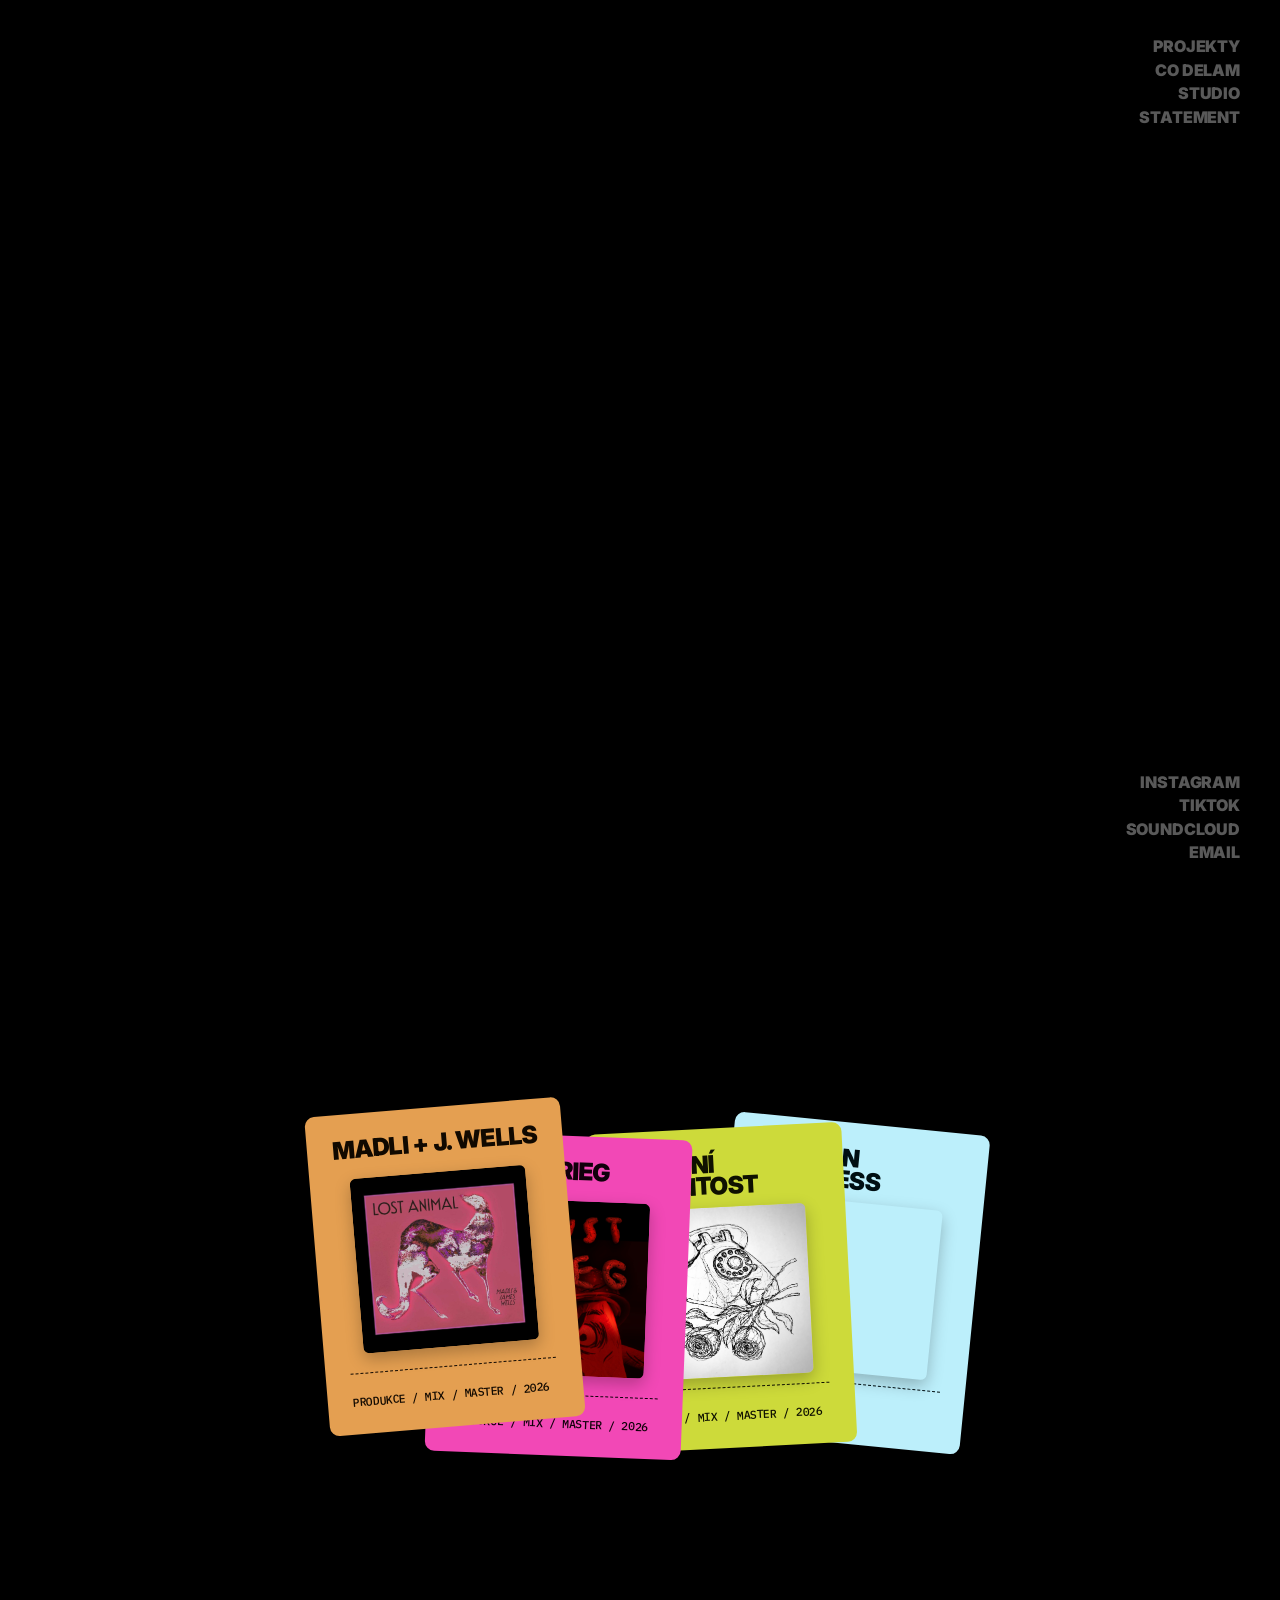
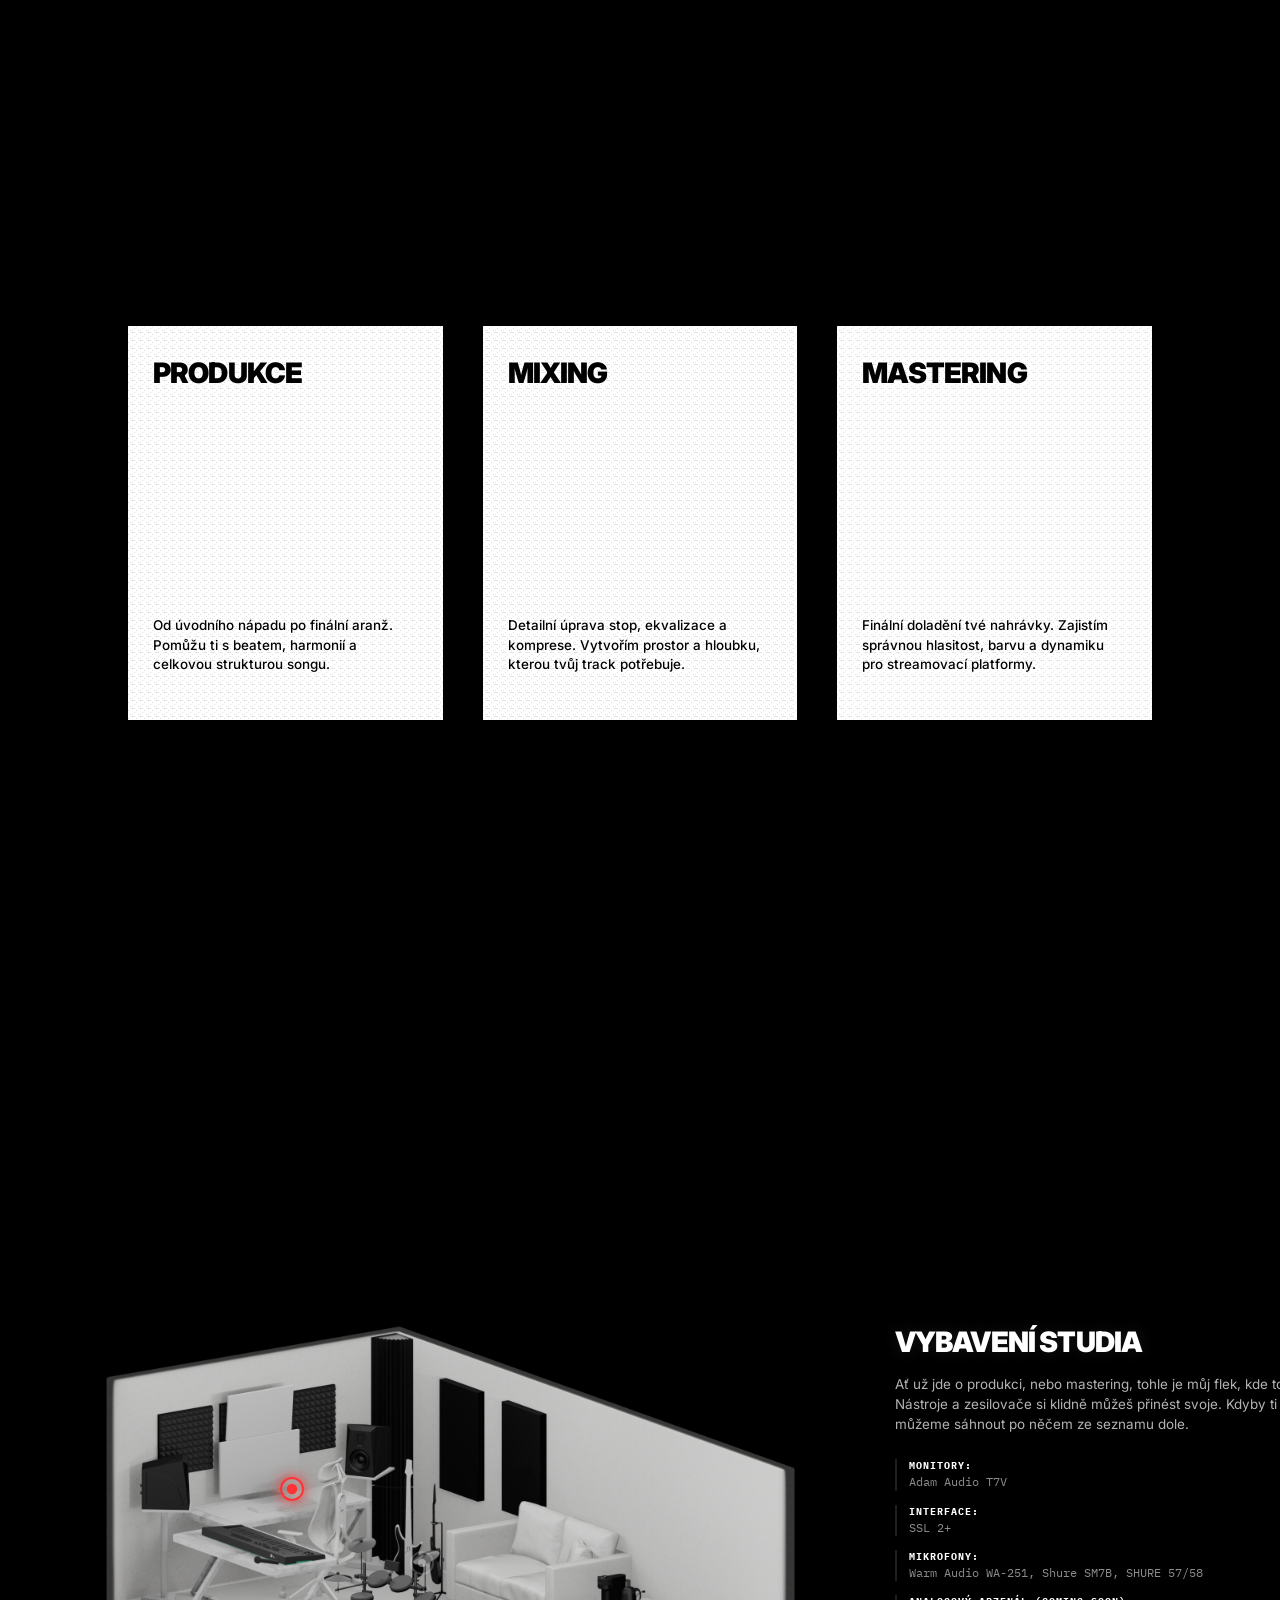
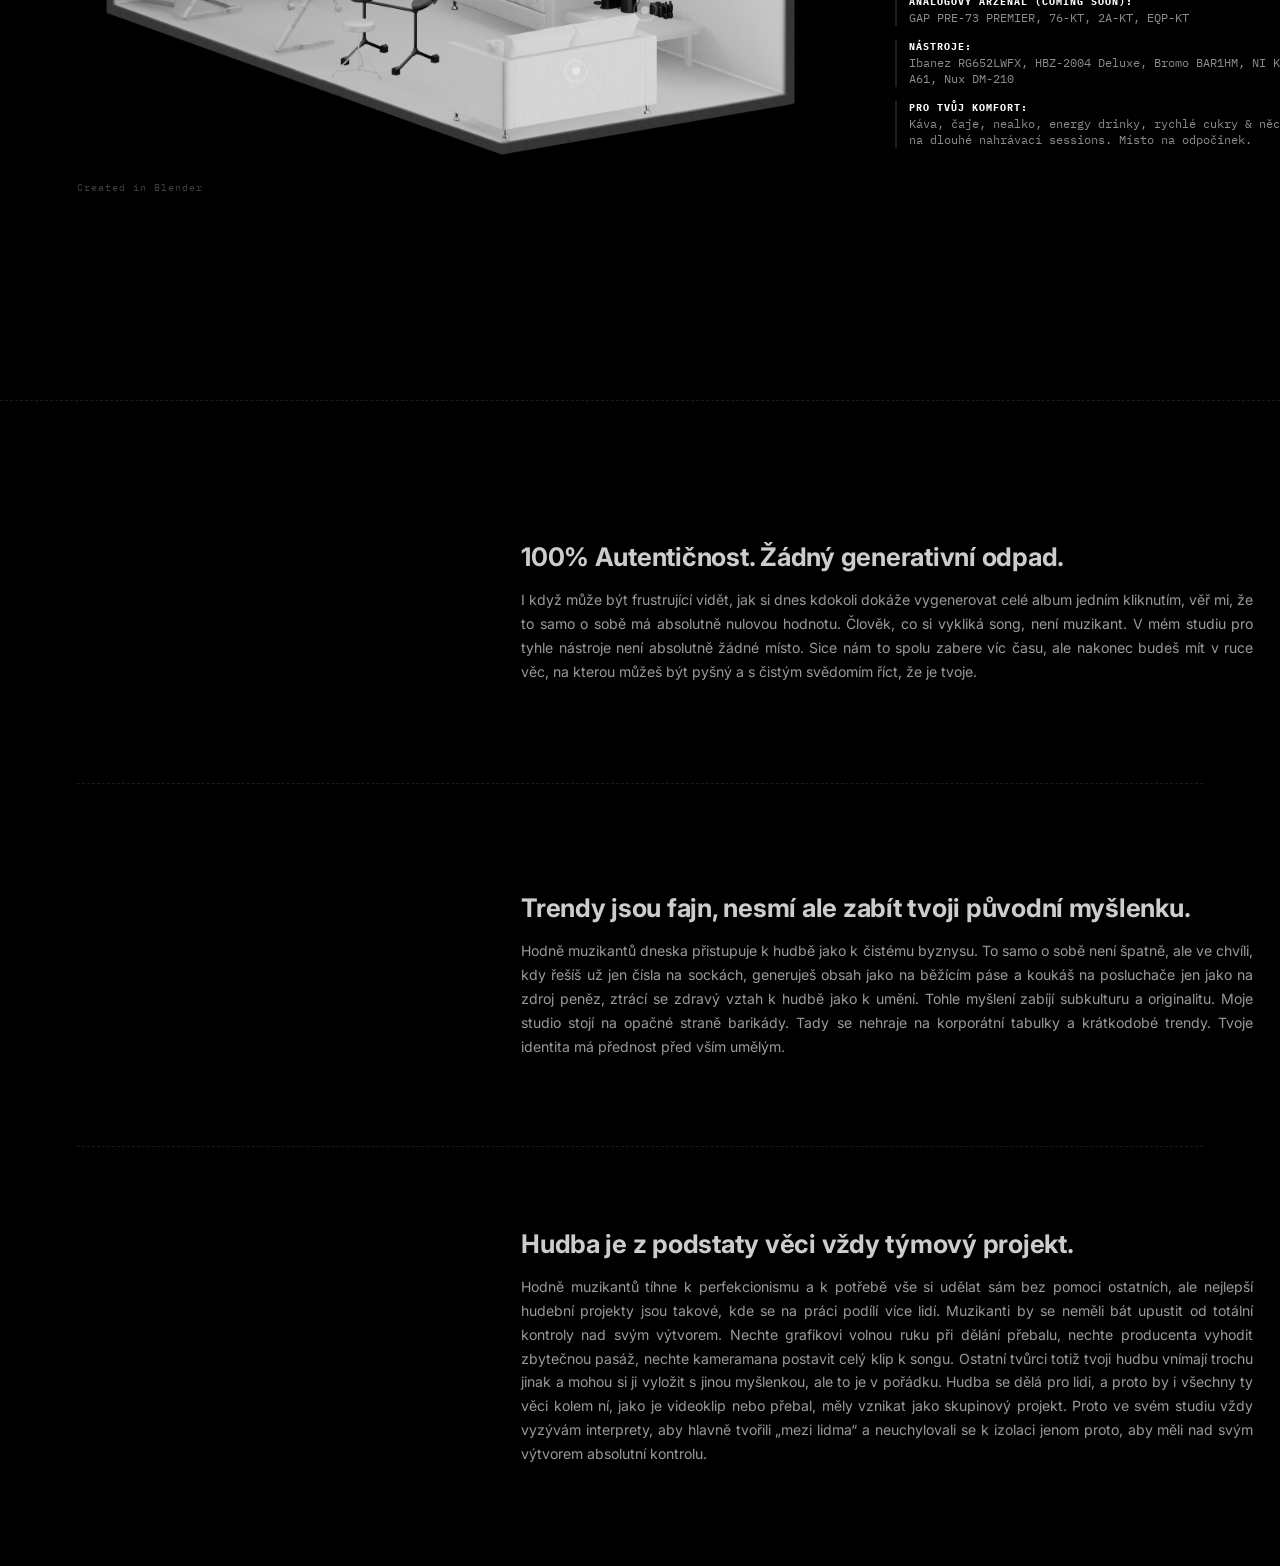
==== commit 8647fca5: "ddd" ====
--- a/index.html
+++ b/index.html
@@ -235,142 +235,95 @@
             </div>
         </section>
 
-        <section id="studio" class="interactive-studio-section">
-
-            <div class="section-header-video">
-                <video autoplay loop muted playsinline class="header-bg-video">
-                    <source src="MEDIA/STUDIO.mp4" type="video/mp4">
-                </video>
-            </div>
-
-            <div class="studio-container">
-
-                <div class="studio-visual-wrapper">
-                    <div class="studio-image-container">
-
-                        <img src="MEDIA/STUDIOBLENDER.png" alt="James Wells Studio Blueprint" class="studio-render-img">
-
-                        <div class="hotspot js-hotspot active-hotspot" data-space="workstation" style="top: 38%; left: 28%;">
-                            <div class="hotspot-pulse"></div>
-                            <div class="hotspot-core"></div>
-                        </div>
-
-                        <div class="hotspot js-hotspot" data-space="capture" style="top: 55%; left: 45%;">
-                            <div class="hotspot-pulse"></div>
-                            <div class="hotspot-core"></div>
-                        </div>
-
-                        <div class="hotspot js-hotspot" data-space="chill" style="top: 80%; left: 65%;">
-                            <div class="hotspot-pulse"></div>
-                            <div class="hotspot-core"></div>
-                        </div>
-
-                        <div class="hotspot js-hotspot" data-space="minibar" style="top: 66%; left: 74%;">
-                            <div class="hotspot-pulse"></div>
-                            <div class="hotspot-core"></div>
-                        </div>
-                    </div>
-
-                    <div class="hud-dimensions-tag">Created in Blender</div>
-                </div>
-
-                <div class="studio-info-panel rack-terminal" id="studio-terminal-zone">
-
-                    <div class="terminal-boot-overlay" id="boot-screen">
-                        <div class="boot-content">
-                            <div class="boot-logo">NAKOUKNI DO STUDIA</div>
+    <section id="studio" class="interactive-studio-section">
+
+        <div class="section-header-video">
+            <video autoplay loop muted playsinline class="header-bg-video">
+                <source src="MEDIA/STUDIO.mp4" type="video/mp4">
+            </video>
+        </div>
+
+        <div class="studio-container">
+            <!-- LEVÁ ČÁST: OBRÁZEK -->
+            <div class="studio-visual-wrapper">
+                <div class="studio-image-container">
+                    <img src="MEDIA/STUDIOBLENDER.png" alt="James Wells Studio Blueprint" class="studio-render-img">
+
+                    <!-- Hotspoty ponechány pouze jako vizuální prvek (bez interakce) -->
+                    <div class="hotspot active-hotspot" style="top: 38%; left: 28%;">
+                        <div class="hotspot-pulse"></div>
+                        <div class="hotspot-core"></div>
+                    </div>
+                    <div class="hotspot" style="top: 55%; left: 45%;">
+                        <div class="hotspot-pulse"></div>
+                        <div class="hotspot-core"></div>
+                    </div>
+                    <div class="hotspot" style="top: 80%; left: 65%;">
+                        <div class="hotspot-pulse"></div>
+                        <div class="hotspot-core"></div>
+                    </div>
+                    <div class="hotspot" style="top: 66%; left: 74%;">
+                        <div class="hotspot-pulse"></div>
+                        <div class="hotspot-core"></div>
+                    </div>
+                </div>
+                <div class="hud-dimensions-tag">Created in Blender</div>
+            </div>
+
+            <!-- PRAVÁ ČÁST: VYBAVENÍ (bez terminálu a bez načítání) -->
+            <div class="studio-info-panel">
+                <div class="panel-screen">
+                    <h3 class="panel-title">VYBAVENÍ STUDIA</h3>
+
+                    <!-- Popis -->
+                    <div class="studio-promo-wrapper">
+                        <p class="studio-promo-text">
+                            Ať už jde o produkci, nebo mastering, tohle je můj flek, kde to všechno vzniká. Nástroje a zesilovače si klidně můžeš přinést svoje. Kdyby ti ale něco chybělo, můžeme sáhnout po něčem ze seznamu dole. 
+                        </p>
+                    </div>
+
+                    <!-- Všechno vybavení zobrazené rovnou v jednom seznamu -->
+                    <div class="studio-gear-specs-wrapper">
+                        <div class="studio-gear-specs">
                             
-                            <button class="boot-trigger-btn" id="start-boot-btn"> VSTOUPIT </button>
-
-                            <div class="boot-progress-wrapper" id="progress-container" style="display: none;">
-                                <div class="boot-loading-text">LOADING...</div>
-                                <div class="boot-bar-frame">
-                                    <div class="boot-bar-fill" id="boot-progress-bar"></div>
-                                </div>
-                                <div class="boot-percentage" id="boot-percentage-text">0%</div>
-                            </div>
-                        </div>
-                    </div>
-
-                    <div class="panel-screen system-locked" id="terminal-content">
-
-
-                        <h3 class="panel-title" id="st-title">CORE</h3>
-
-                        <div class="studio-promo-wrapper">
-                            <p class="studio-promo-text" id="promo-workstation">
-                                Jádro celé operace. Ať už jde o produkci, nebo mastering, tohle je můj flek, kde to všechno vzniká. Ty na druhou stranu nemusíš nic řešit, já to všechno připravím a nastavím pro pohodlné nahrávání.
-                            </p>
-                            <p class="studio-promo-text" id="promo-capture" style="display: none;">
-                                Nástroje a zesilovače si klidně můžeš přinést svoje. Kdyby ti ale něco chybělo, můžeme šáhnout po něčem ze seznamu dole. Mikrofony můžeš ale nechat na mě, je z čeho vybírat.
-                            </p>
-                            <p class="studio-promo-text" id="promo-chill" style="display: none;">
-                                Občas je to nahrávání fakt náročný, tak si tady sedni, lehni, nebo postav na hlavu a dej si oraz. Rozhodně nikam nemusíme pospíchat, přece jenom nejsme továrna na hudbu.
-                            </p>
-                            <p class="studio-promo-text" id="promo-minibar" style="display: none;">
-                                Určitě se neboj si nabídnout, ten bar je tu pro tebe. Noky a bramborový knedlík tam asi nenajdeš, ale myslím si, že nebudeš zklamaný.
-                            </p>
-                        </div>
-
-                        <div class="studio-gear-specs-wrapper">
-
-                            <div class="studio-gear-specs" id="specs-workstation">
-                                <div class="spec-group">
-                                    <span class="spec-label">MONITORY:</span>
-                                    <p class="spec-text">Adam Audio T7V</p>
-                                </div>
-                                <div class="spec-group">
-                                    <span class="spec-label">INTERFACE:</span>
-                                    <p class="spec-text">SSL 2+</p>
-                                </div>
-                                <div class="spec-group">
-                                    <span class="spec-label">ANALOGOVÝ ARZENÁL (COMING SOON):</span>
-                                    <p class="spec-text">GAP PRE-73 PREMIER, 76-KT, 2A-KT, EQP-KT</p>
-                                </div>
-                            </div>
-
-                            <div class="studio-gear-specs" id="specs-capture" style="display: none;">
-                                <div class="spec-group">
-                                    <span class="spec-label">MIKROFONY:</span>
-                                    <p class="spec-text">Warm Audio WA-251, Shure SM7B, SHURE 57/58</p>
-                                </div>
-                                <div class="spec-group">
-                                    <span class="spec-label">NÁSTROJE:</span>
-                                    <p class="spec-text">Ibanez RG652LWFX, HBZ-2004 Deluxe, Bromo BAR1HM</p>
-                                </div>
-                                <div class="spec-group">
-                                    <span class="spec-label">OSTATNÍ:</span>
-                                    <p class="spec-text">NI Komplete Kontrol A61, Nux DM-210</p>
-                                </div>
-                            </div>
-
-                            <div class="studio-gear-specs" id="specs-chill" style="display: none;"></div>
-
-                            <div class="studio-gear-specs" id="specs-minibar" style="display: none;">
-                                <div class="spec-group">
-                                    <span class="spec-label">HORKÉ NÁPOJE:</span>
-                                    <p class="spec-text">3 druhy kávy, bylinné a ovoné čaje, med</p>
-                                </div>
-                                <div class="spec-group">
-                                    <span class="spec-label">STUDENÉ NÁPOJE:</span>
-                                    <p class="spec-text">Vody, sycené nápoje, energetické drinky, hroznový cukr</p>
-                                </div>
-                                <div class="spec-group">
-                                    <span class="spec-label">SVÁČA:</span>
-                                    <p class="spec-text">Rychlé cukry & něco malého k jídlu na dlouhé nahrávácí sessions</p>
-                                </div>
-                            </div>
-
-                        </div>
-                    </div>
-
-                    <div class="panel-footer system-locked" id="terminal-footer">
-                     
-                    </div>
-
-                </div>
-            </div>
-        </section>
+                            <div class="spec-group">
+                                <span class="spec-label">MONITORY:</span>
+                                <p class="spec-text">Adam Audio T7V</p>
+                            </div>
+                            
+                            <div class="spec-group">
+                                <span class="spec-label">INTERFACE:</span>
+                                <p class="spec-text">SSL 2+</p>
+                            </div>
+                            
+                            <div class="spec-group">
+                                <span class="spec-label">MIKROFONY:</span>
+                                <p class="spec-text">Warm Audio WA-251, Shure SM7B, SHURE 57/58</p>
+                            </div>
+
+                            <div class="spec-group">
+                                <span class="spec-label">ANALOGOVÝ ARZENÁL (COMING SOON):</span>
+                                <p class="spec-text">GAP PRE-73 PREMIER, 76-KT, 2A-KT, EQP-KT</p>
+                            </div>
+                            
+                            <div class="spec-group">
+                                <span class="spec-label">NÁSTROJE:</span>
+                                <p class="spec-text">Ibanez RG652LWFX, HBZ-2004 Deluxe, Bromo BAR1HM, NI Komplete Kontrol A61, Nux DM-210</p>
+                            </div>
+                            
+                            <div class="spec-group">
+                                <span class="spec-label">PRO TVŮJ KOMFORT:</span>
+                                <p class="spec-text">Káva, čaje, nealko, energy drinky, rychlé cukry & něco malého k jídlu na dlouhé nahrávací sessions. Místo na odpočinek.</p>
+                            </div>
+
+                        </div>
+                    </div>
+
+                </div>
+            </div>
+        </div>
+    </section>
+
 
         <section id="statement" class="statement-section">
             <div class="statement-container">
--- a/style.css
+++ b/style.css
@@ -1068,9 +1068,9 @@
 }
 
 .system-locked {
-    opacity: 0;
-    pointer-events: none;
-    transform: scale(0.98);
+    opacity: 1 !important; /* Změněno z 0 na 1 */
+    pointer-events: auto !important; /* Změněno z none na auto */
+    transform: scale(1) !important; /* Změněno z 0.98 na 1 */
     transition: opacity 0.5s ease, transform 0.5s ease;
 }
 
@@ -1081,9 +1081,9 @@
 }
 
 .studio-image-container.locked-nodes .hotspot {
-    pointer-events: none !important;
-    opacity: 0.15;
-    filter: grayscale(100%);
+    pointer-events: auto !important; /* Změněno na auto */
+    opacity: 1 !important; /* Změněno na 1 */
+    filter: none !important; /* Zrušeno zašednutí */
     transition: all 0.5s ease;
 }
 
@@ -1617,6 +1617,8 @@
     }
 
     .rack-terminal {
+        display: none !important; /* TOTO SKRYJE TEXTOVÝ PANEL */
+        flex-direction: column;
         min-height: 0 !important;
         height: 460px !important; /* 🎯 ZVĚTŠENO: Zvedli jsme výšku z 380px na 460px */
         padding: 20px !important;
@@ -1660,6 +1662,7 @@
 
     /* Zajištění, že bootovací obrazovka je na mobilu stoprocentně nad terminálem */
     .terminal-boot-overlay {
+        display: none !important;
         position: absolute !important;
         top: 0 !important;
         left: 0 !important;
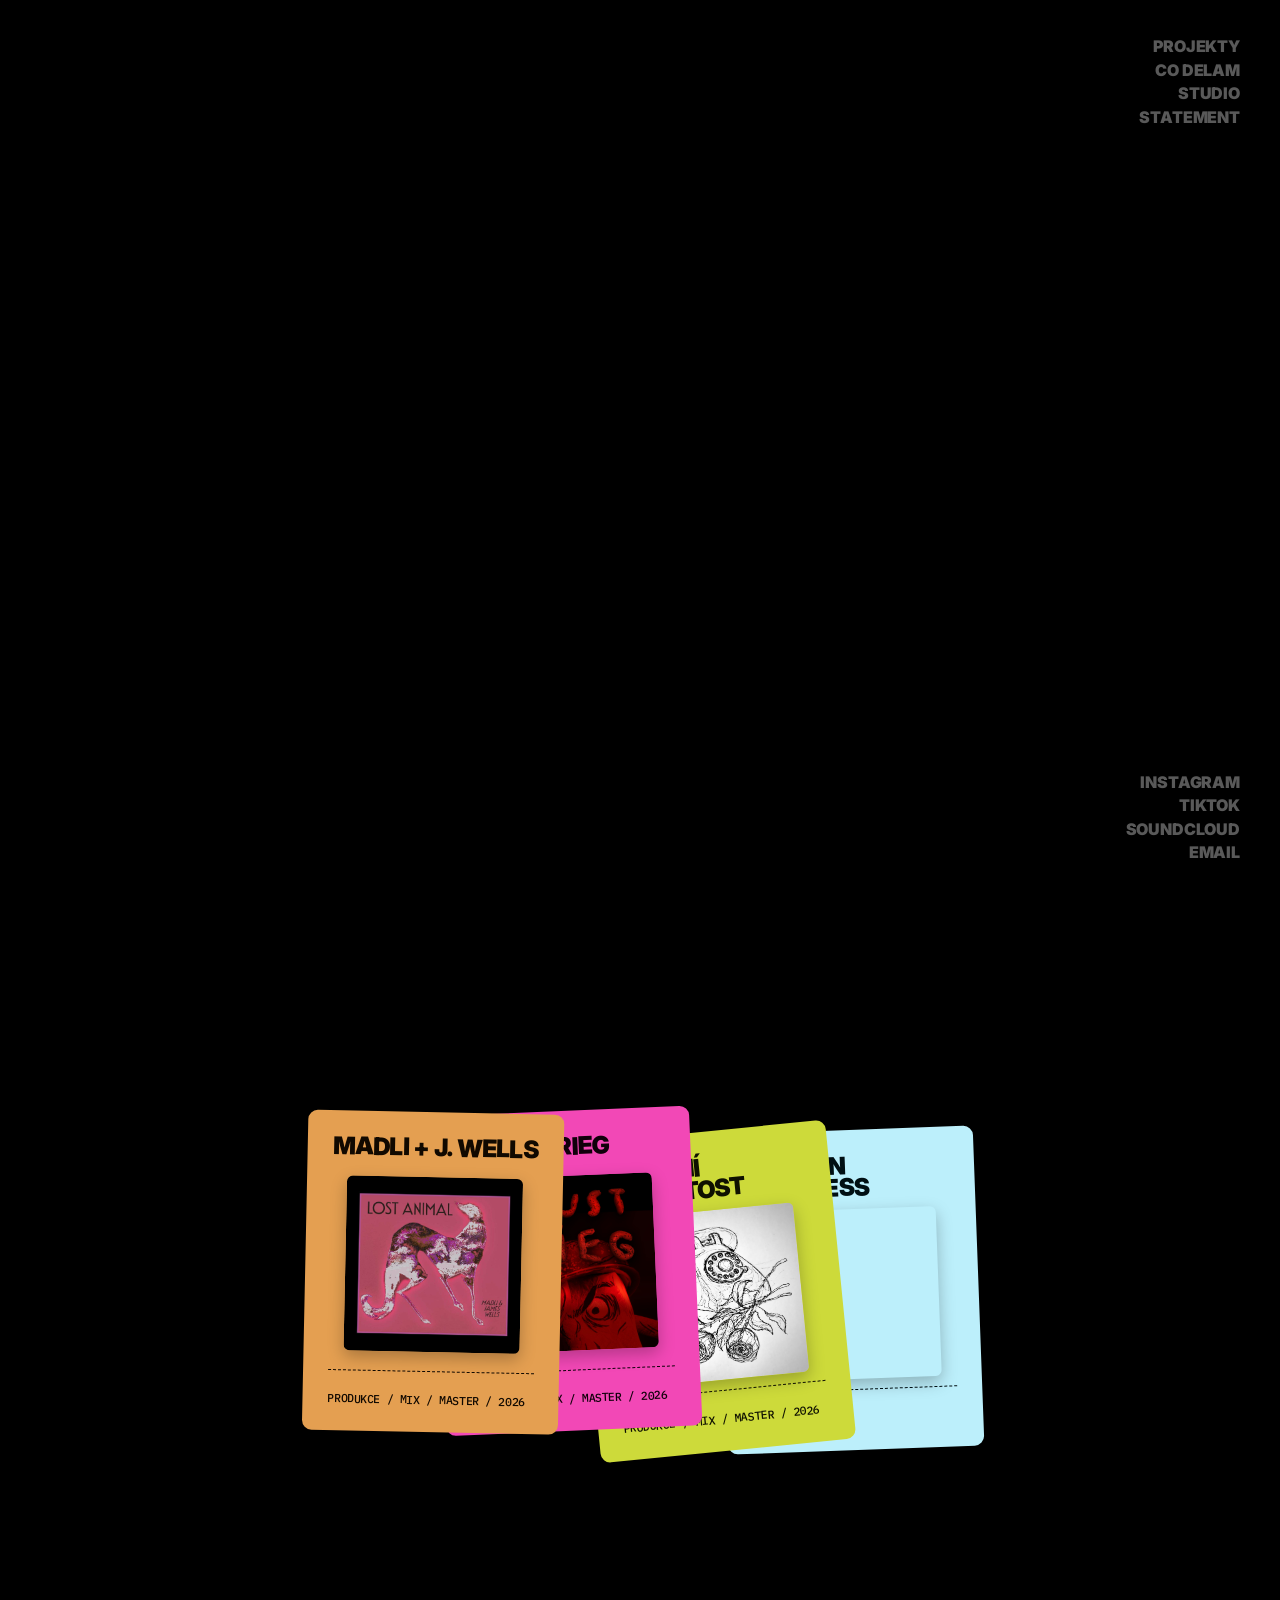
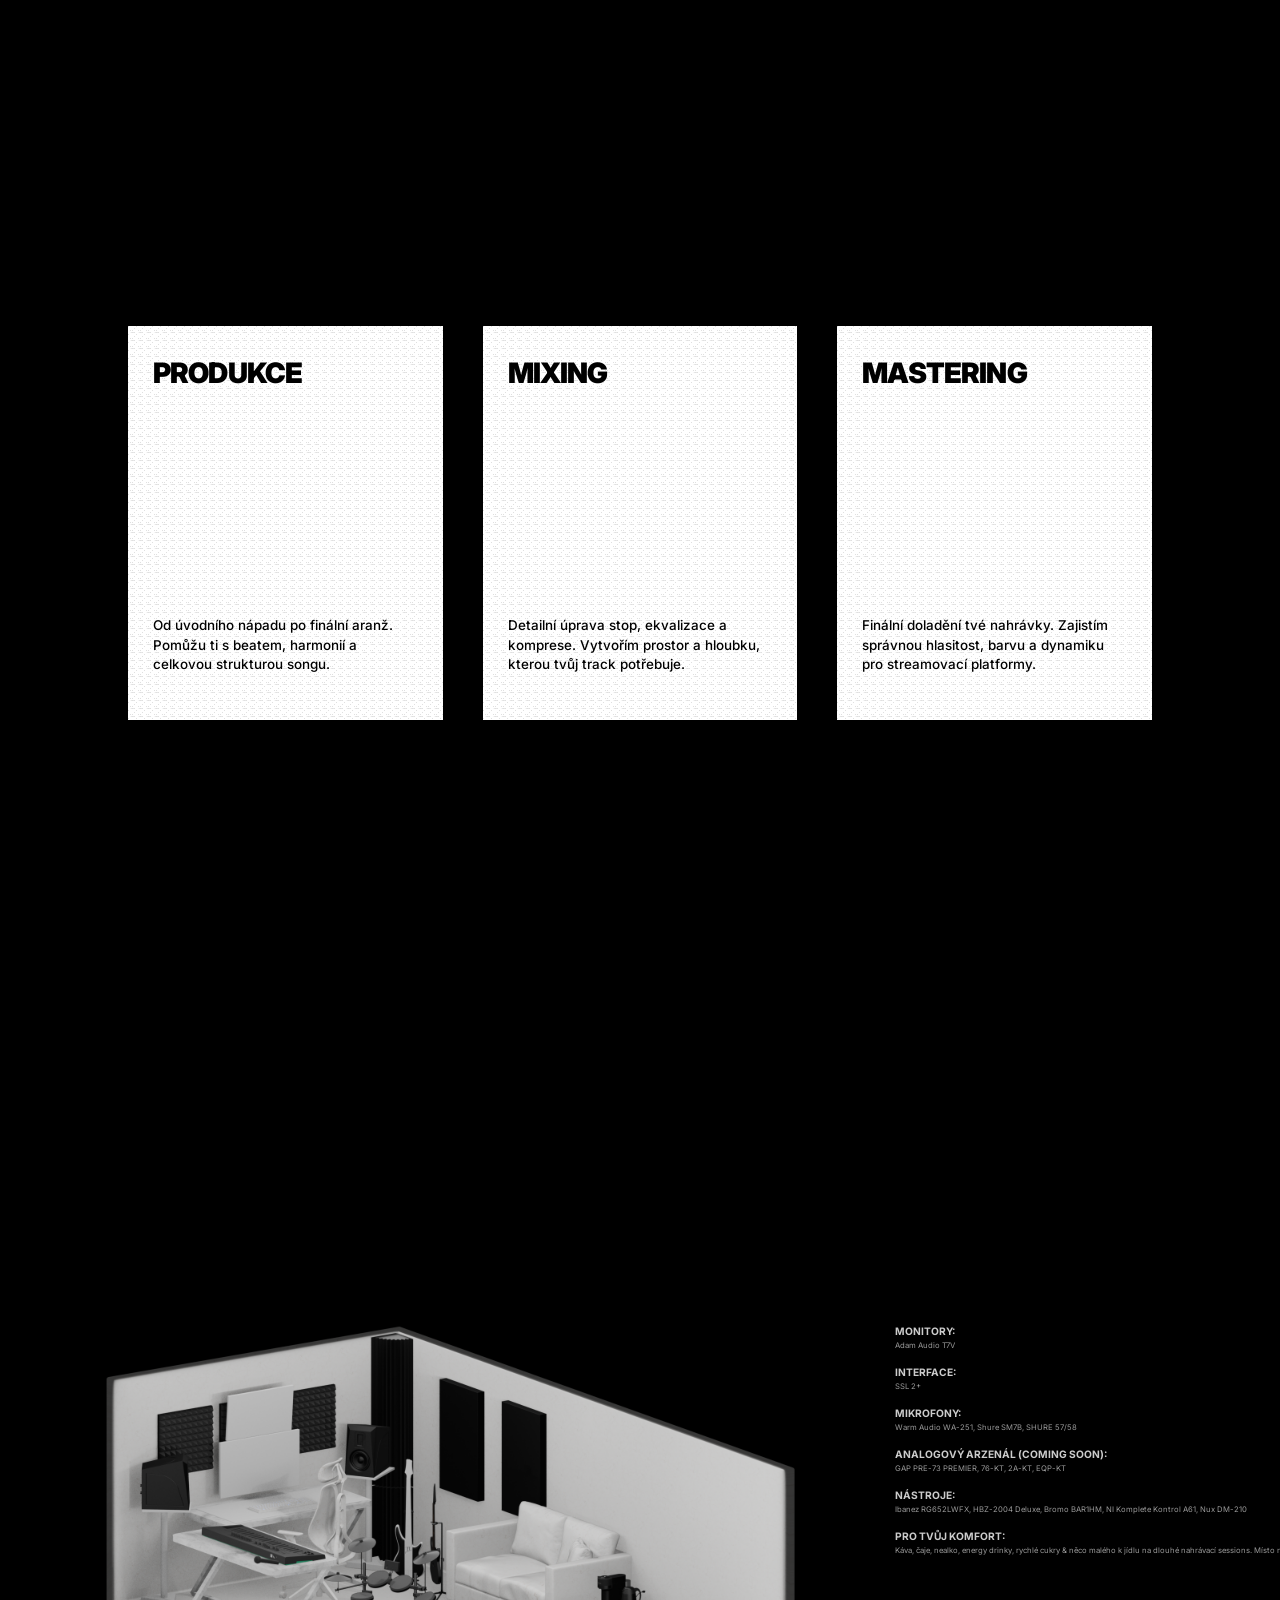
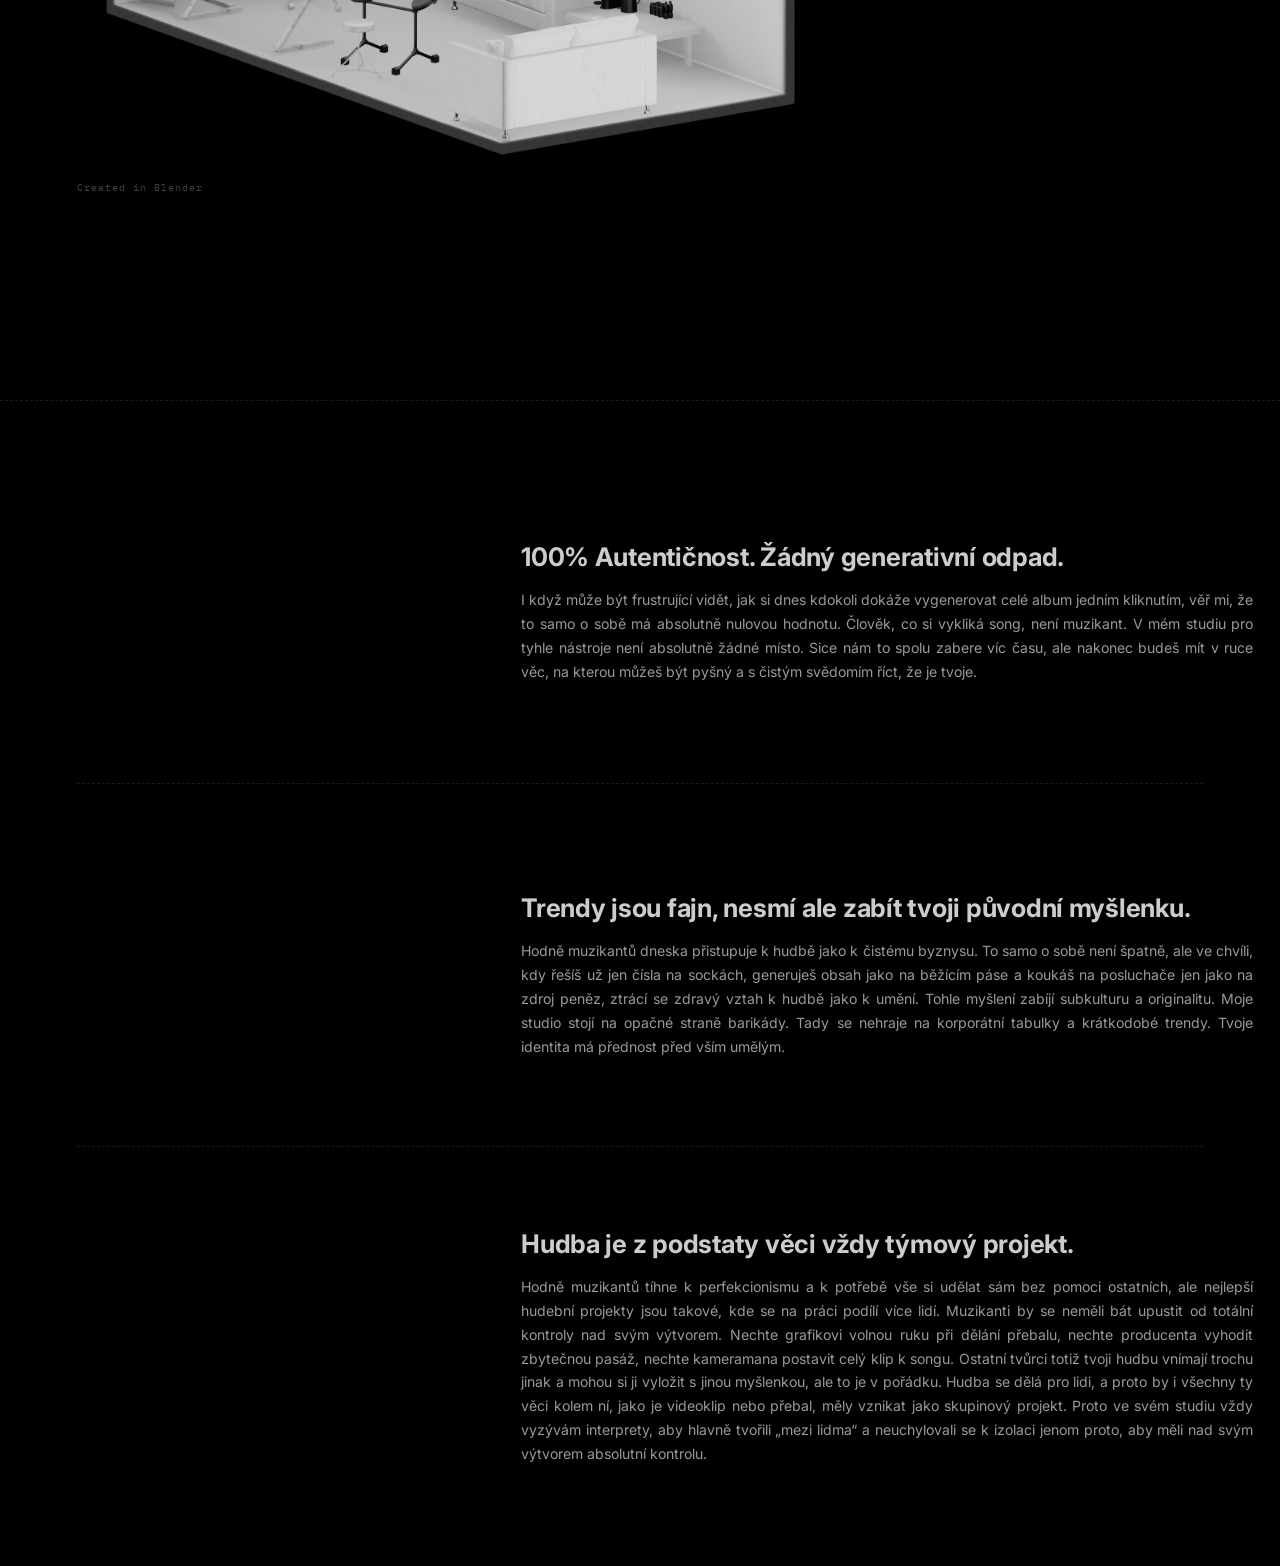
==== commit 50fd3816: "dasdasd" ====
--- a/index.html
+++ b/index.html
@@ -273,14 +273,6 @@
             <!-- PRAVÁ ČÁST: VYBAVENÍ (bez terminálu a bez načítání) -->
             <div class="studio-info-panel">
                 <div class="panel-screen">
-                    <h3 class="panel-title">VYBAVENÍ STUDIA</h3>
-
-                    <!-- Popis -->
-                    <div class="studio-promo-wrapper">
-                        <p class="studio-promo-text">
-                            Ať už jde o produkci, nebo mastering, tohle je můj flek, kde to všechno vzniká. Nástroje a zesilovače si klidně můžeš přinést svoje. Kdyby ti ale něco chybělo, můžeme sáhnout po něčem ze seznamu dole. 
-                        </p>
-                    </div>
 
                     <!-- Všechno vybavení zobrazené rovnou v jednom seznamu -->
                     <div class="studio-gear-specs-wrapper">
--- a/style.css
+++ b/style.css
@@ -739,74 +739,6 @@
     transition: none !important;
 }
 
-/* --- HOTSPOTY --- */
-.hotspot {
-    position: absolute;
-    width: 24px;
-    height: 24px;
-    transform: translate(-50%, -50%);
-    cursor: pointer;
-    z-index: 10;
-}
-
-.hotspot-core {
-    position: absolute;
-    width: 8px;
-    height: 8px;
-    background-color: rgba(255, 255, 255, 0.4);
-    border-radius: 50%;
-    top: 8px;
-    left: 8px;
-    transition: background-color 0.3s ease, transform 0.3s ease, box-shadow 0.3s ease;
-}
-
-.hotspot-pulse {
-    position: absolute;
-    width: 24px;
-    height: 24px;
-    border: 2px solid rgba(255, 255, 255, 0.2);
-    border-radius: 50%;
-    box-sizing: border-box;
-    animation: hotspotGlow 2s infinite ease-out;
-    transition: border-color 0.3s ease, box-shadow 0.3s ease;
-}
-
-@keyframes hotspotGlow {
-    0% {
-        transform: scale(0.6);
-        opacity: 1;
-    }
-
-    100% {
-        transform: scale(1.6);
-        opacity: 0;
-    }
-}
-
-/* KDYŽ JE SYSTÉM ONLINE */
-.studio-image-container:not(.locked-nodes) .hotspot .hotspot-core {
-    background-color: #ff3333;
-    box-shadow: 0 0 8px rgba(255, 51, 51, 0.6);
-}
-
-.studio-image-container:not(.locked-nodes) .hotspot .hotspot-pulse {
-    border-color: rgba(255, 51, 51, 0.5);
-}
-
-/* STAV PŘI HOVERU NEBO VYBRANÝ */
-.hotspot:hover .hotspot-core,
-.hotspot.active-hotspot .hotspot-core {
-    background-color: #ff3333 !important;
-    transform: scale(1.3);
-    box-shadow: 0 0 15px #ff3333 !important;
-}
-
-.hotspot:hover .hotspot-pulse,
-.hotspot.active-hotspot .hotspot-pulse {
-    border-color: #ff3333 !important;
-    box-shadow: 0 0 12px rgba(255, 51, 51, 0.8) !important;
-}
-
 .hud-dimensions-tag {
     margin-top: 20px;
     font-family: 'IBM Plex Mono', monospace;
@@ -907,31 +839,25 @@
 }
 
 .spec-group {
-    border-left: 2px solid rgba(255, 255, 255, 0.12);
-    padding-left: 12px;
-    transition: border-color 0.3s ease;
-}
-
-    .spec-group:hover {
-        border-color: #ffffff;
-    }
+    /* border-left a transition jsme úplně smazali */
+    padding-left: 0; /* Změněno na 0, aby text nebyl zbytečně odsazený, když už tam není proužek */
+}
 
 .spec-label {
-    font-family: 'IBM Plex Mono', monospace;
-    font-size: 10px;
-    font-weight: bold;
-    color: #ffffff;
-    letter-spacing: 1px;
+    font-family: 'Inter', sans-serif;
+    font-size: 0.8vw;
+    font-weight: 700; /* Stejná tučnost jako log-title */
+    color: rgba(255, 255, 255, 0.8);
     display: block;
     margin-bottom: 2px;
 }
 
 .spec-text {
-    font-family: 'IBM Plex Mono', monospace;
-    font-size: 0.9vw;
-    line-height: 1.4;
+    font-family: 'Inter', sans-serif;
+    font-size: 0.6vw; /* Stejná velikost jako log-text */
+    line-height: 1.7; /* Stejné řádkování jako log-text */
     margin: 0;
-    color: rgba(255, 255, 255, 0.55);
+    color: rgba(255, 255, 255, 0.6); /* Stejná barva jako log-text */
 }
 
 /* TERMINÁL PATIČKA */
@@ -1078,13 +1004,6 @@
     opacity: 1 !important;
     pointer-events: auto !important;
     transform: scale(1) !important;
-}
-
-.studio-image-container.locked-nodes .hotspot {
-    pointer-events: auto !important; /* Změněno na auto */
-    opacity: 1 !important; /* Změněno na 1 */
-    filter: none !important; /* Zrušeno zašednutí */
-    transition: all 0.5s ease;
 }
 
 .terminal-logout-btn {
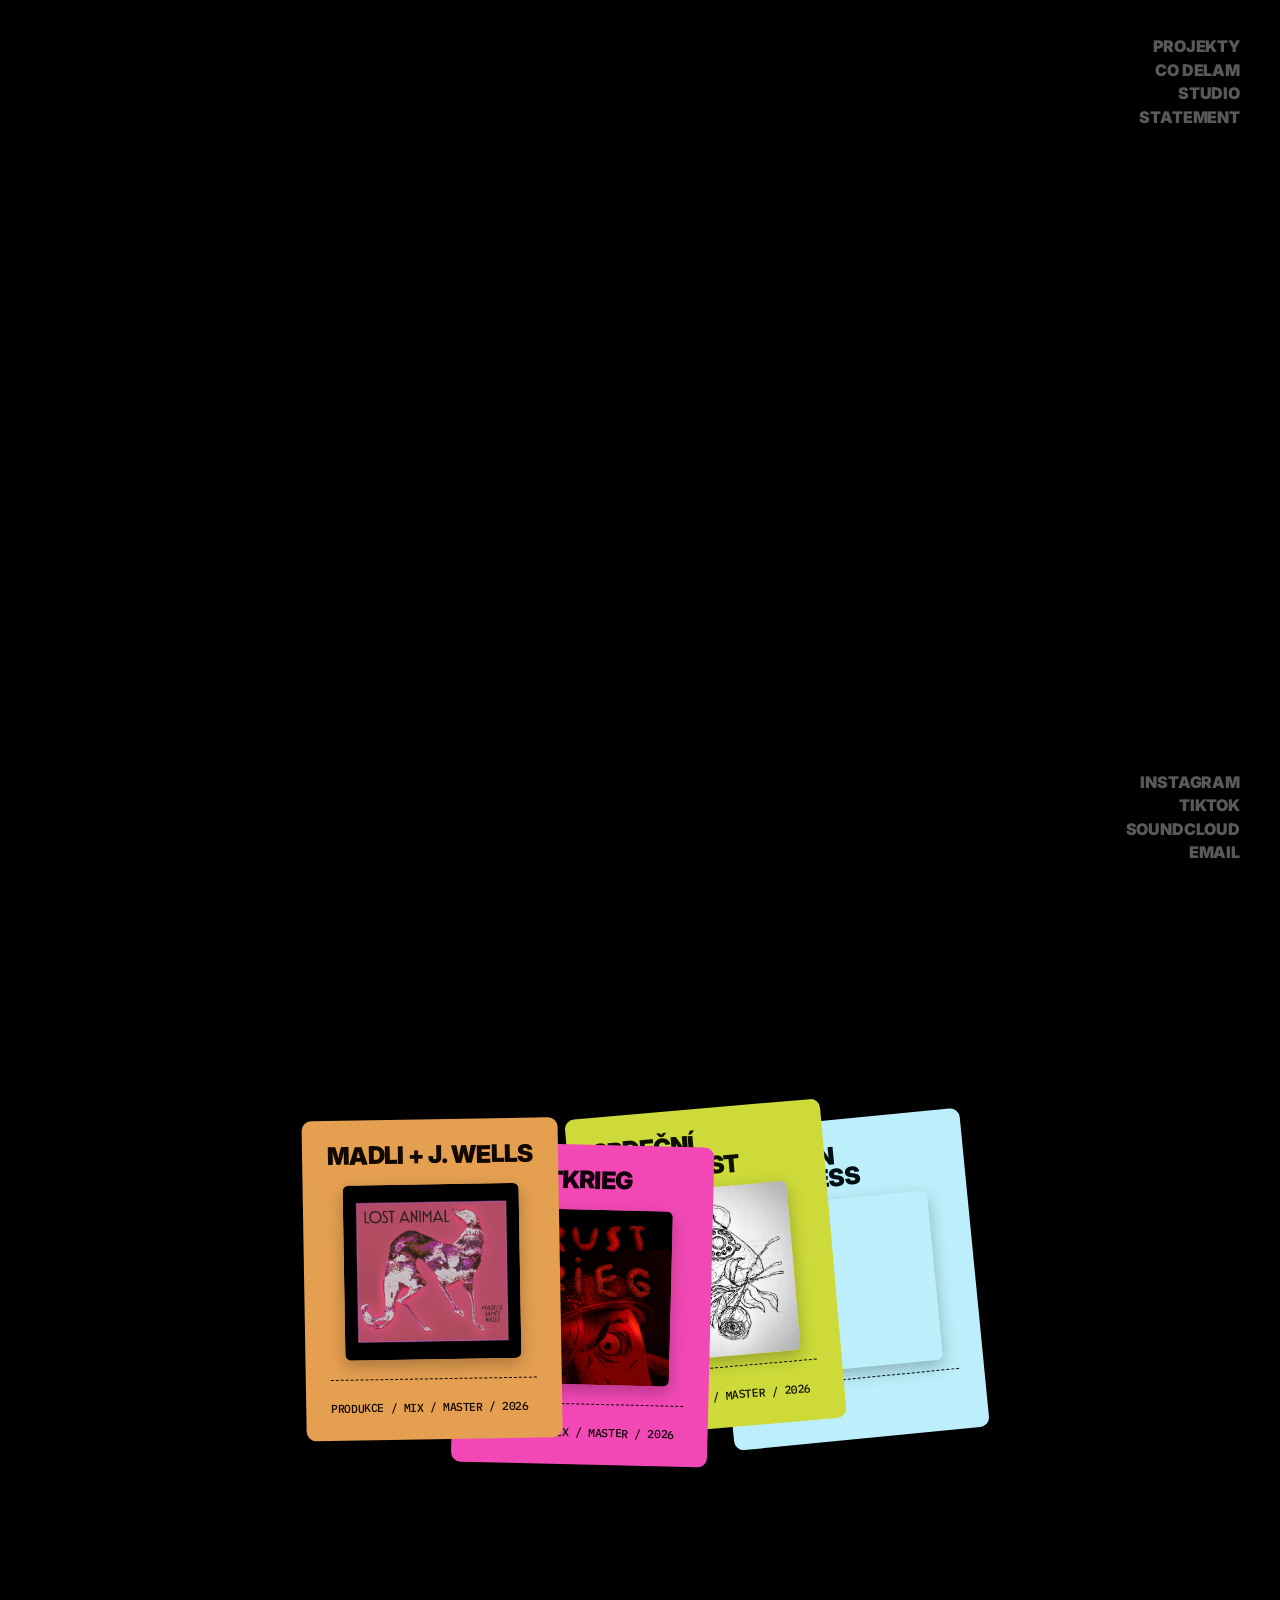
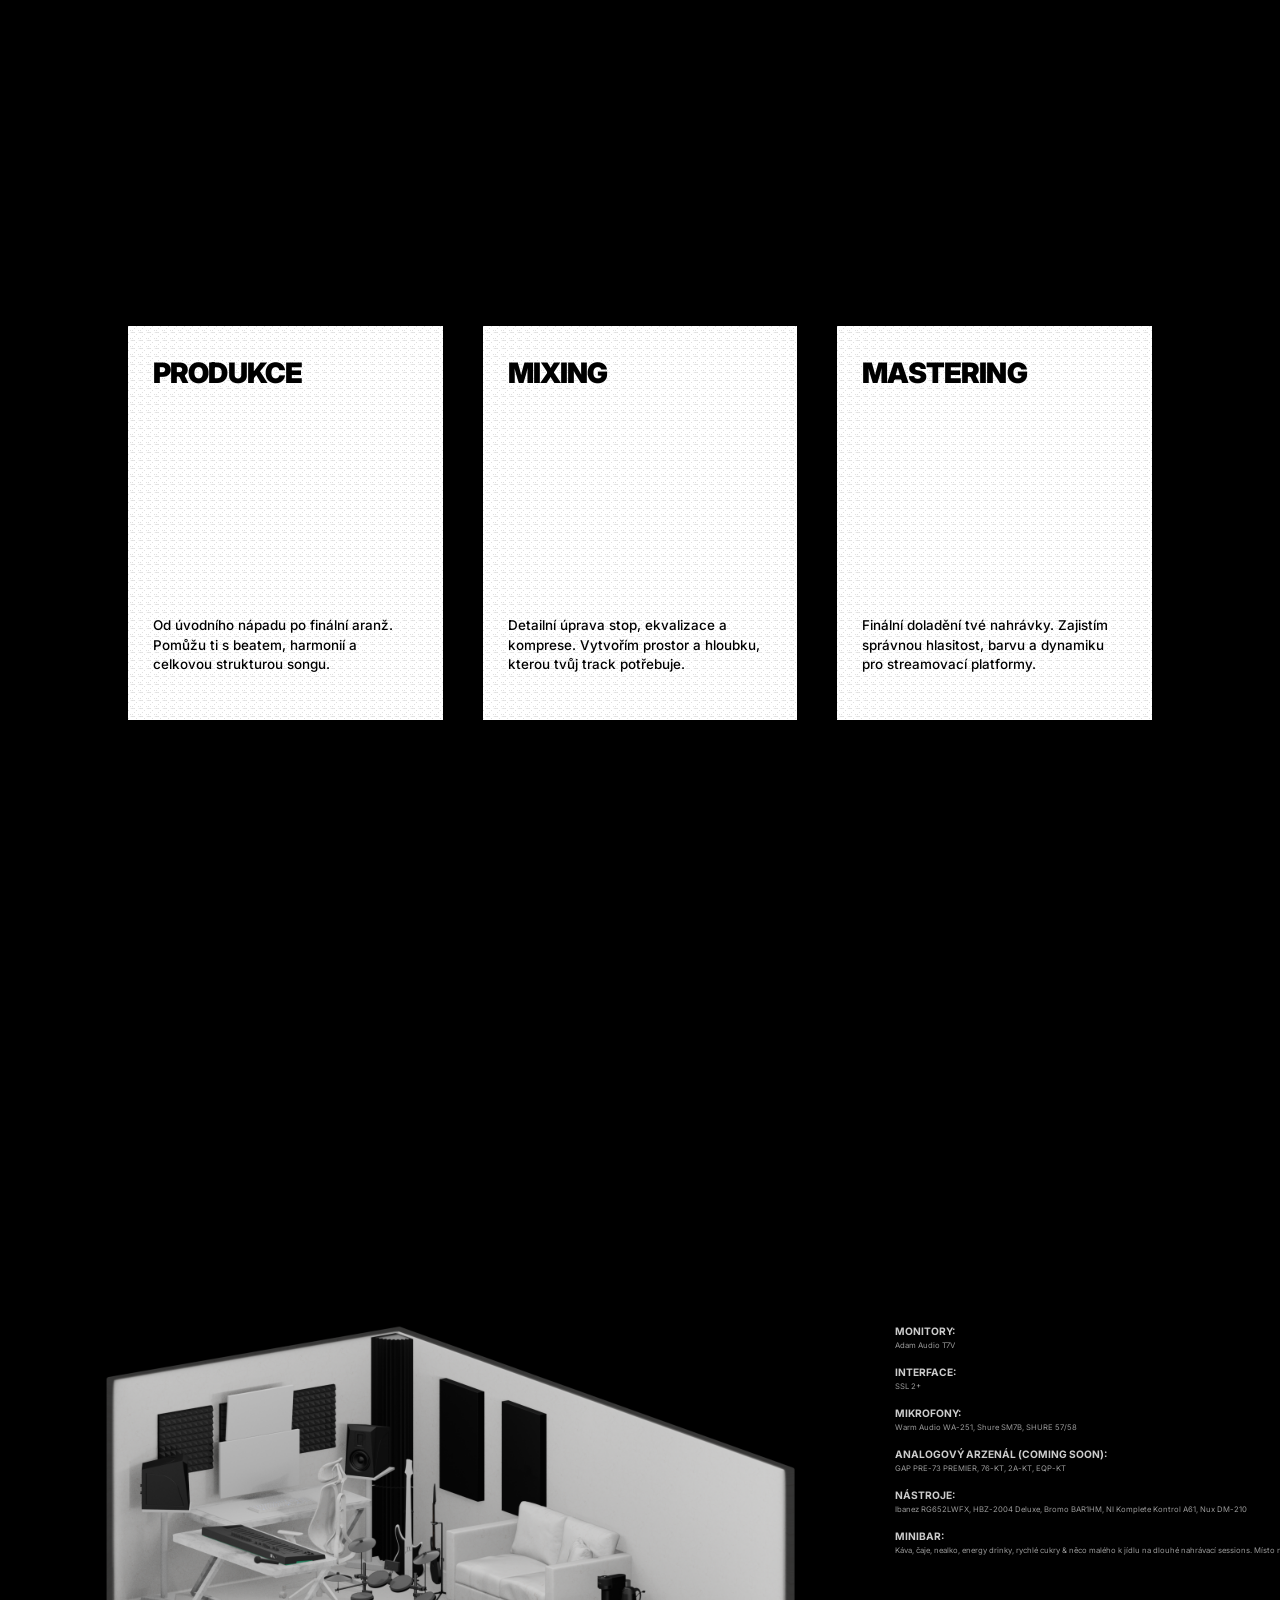
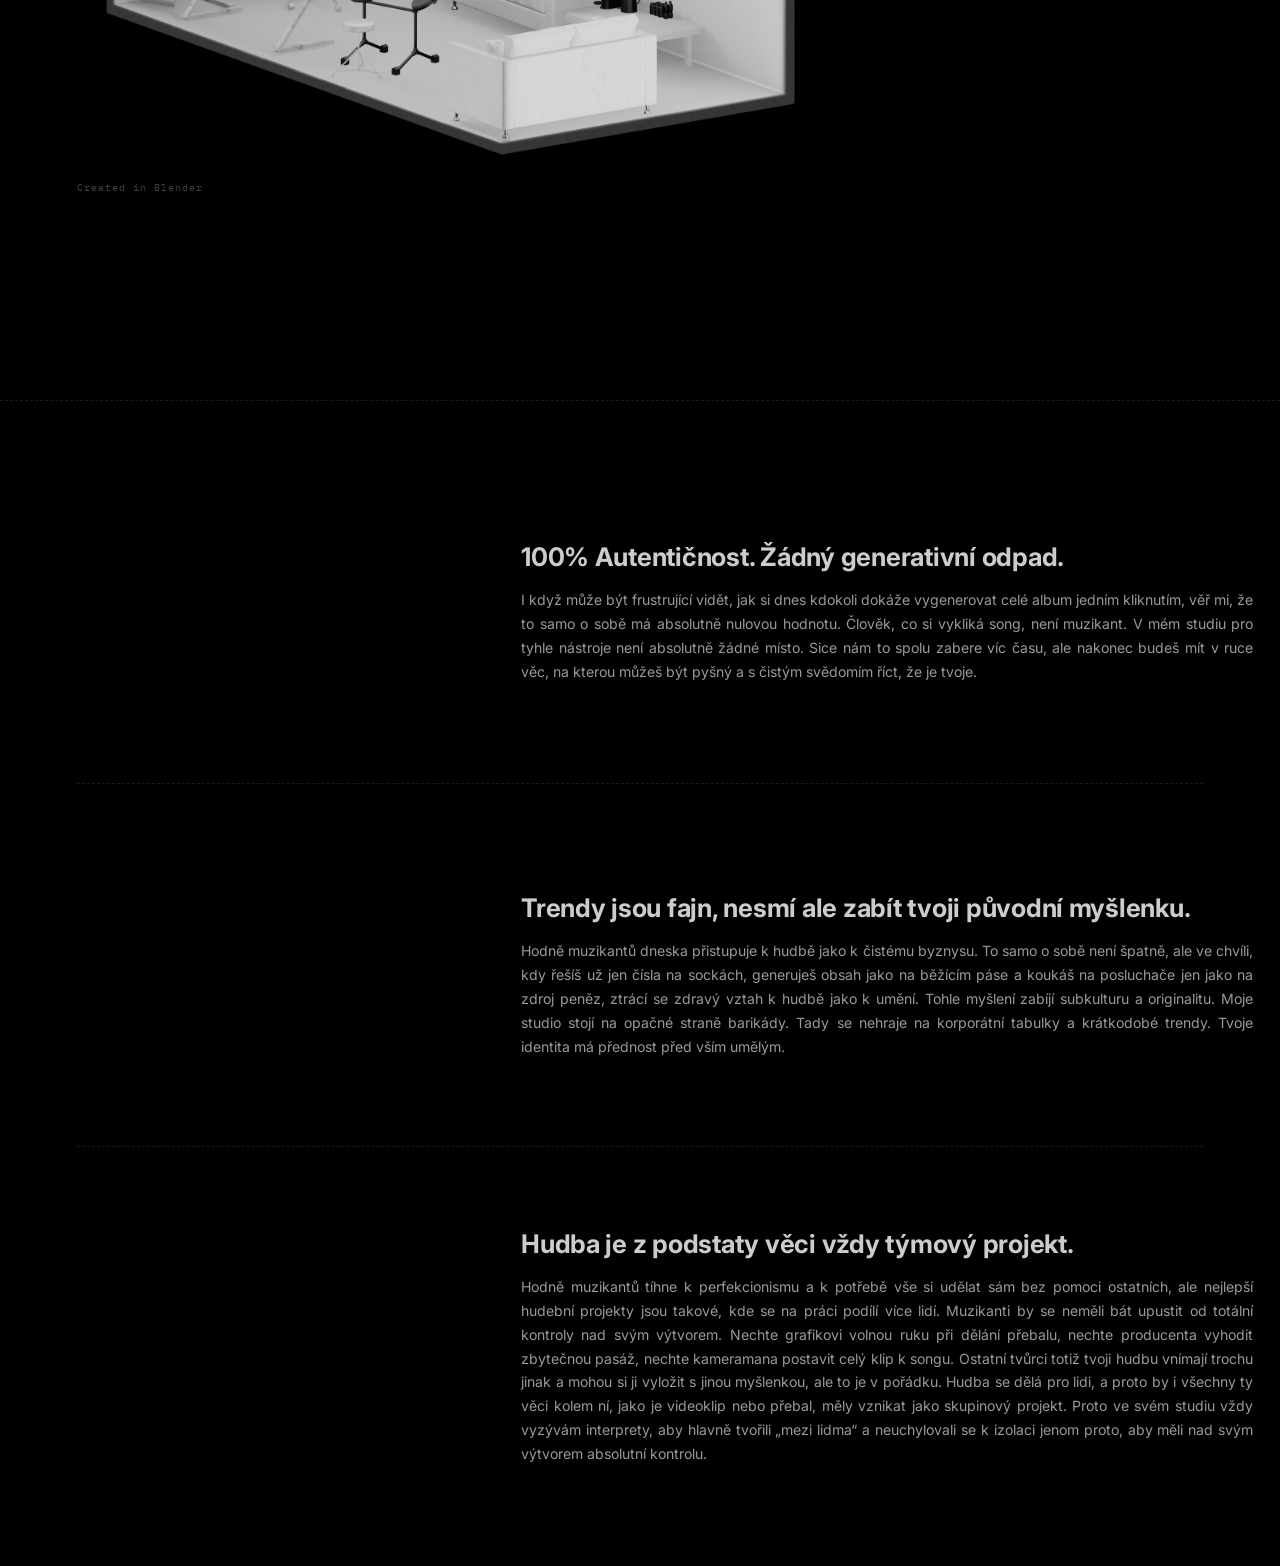
==== commit 3de08074: "DASDASD" ====
--- a/index.html
+++ b/index.html
@@ -304,7 +304,7 @@
                             </div>
                             
                             <div class="spec-group">
-                                <span class="spec-label">PRO TVŮJ KOMFORT:</span>
+                                <span class="spec-label">MINIBAR:</span>
                                 <p class="spec-text">Káva, čaje, nealko, energy drinky, rychlé cukry & něco malého k jídlu na dlouhé nahrávací sessions. Místo na odpočinek.</p>
                             </div>
 
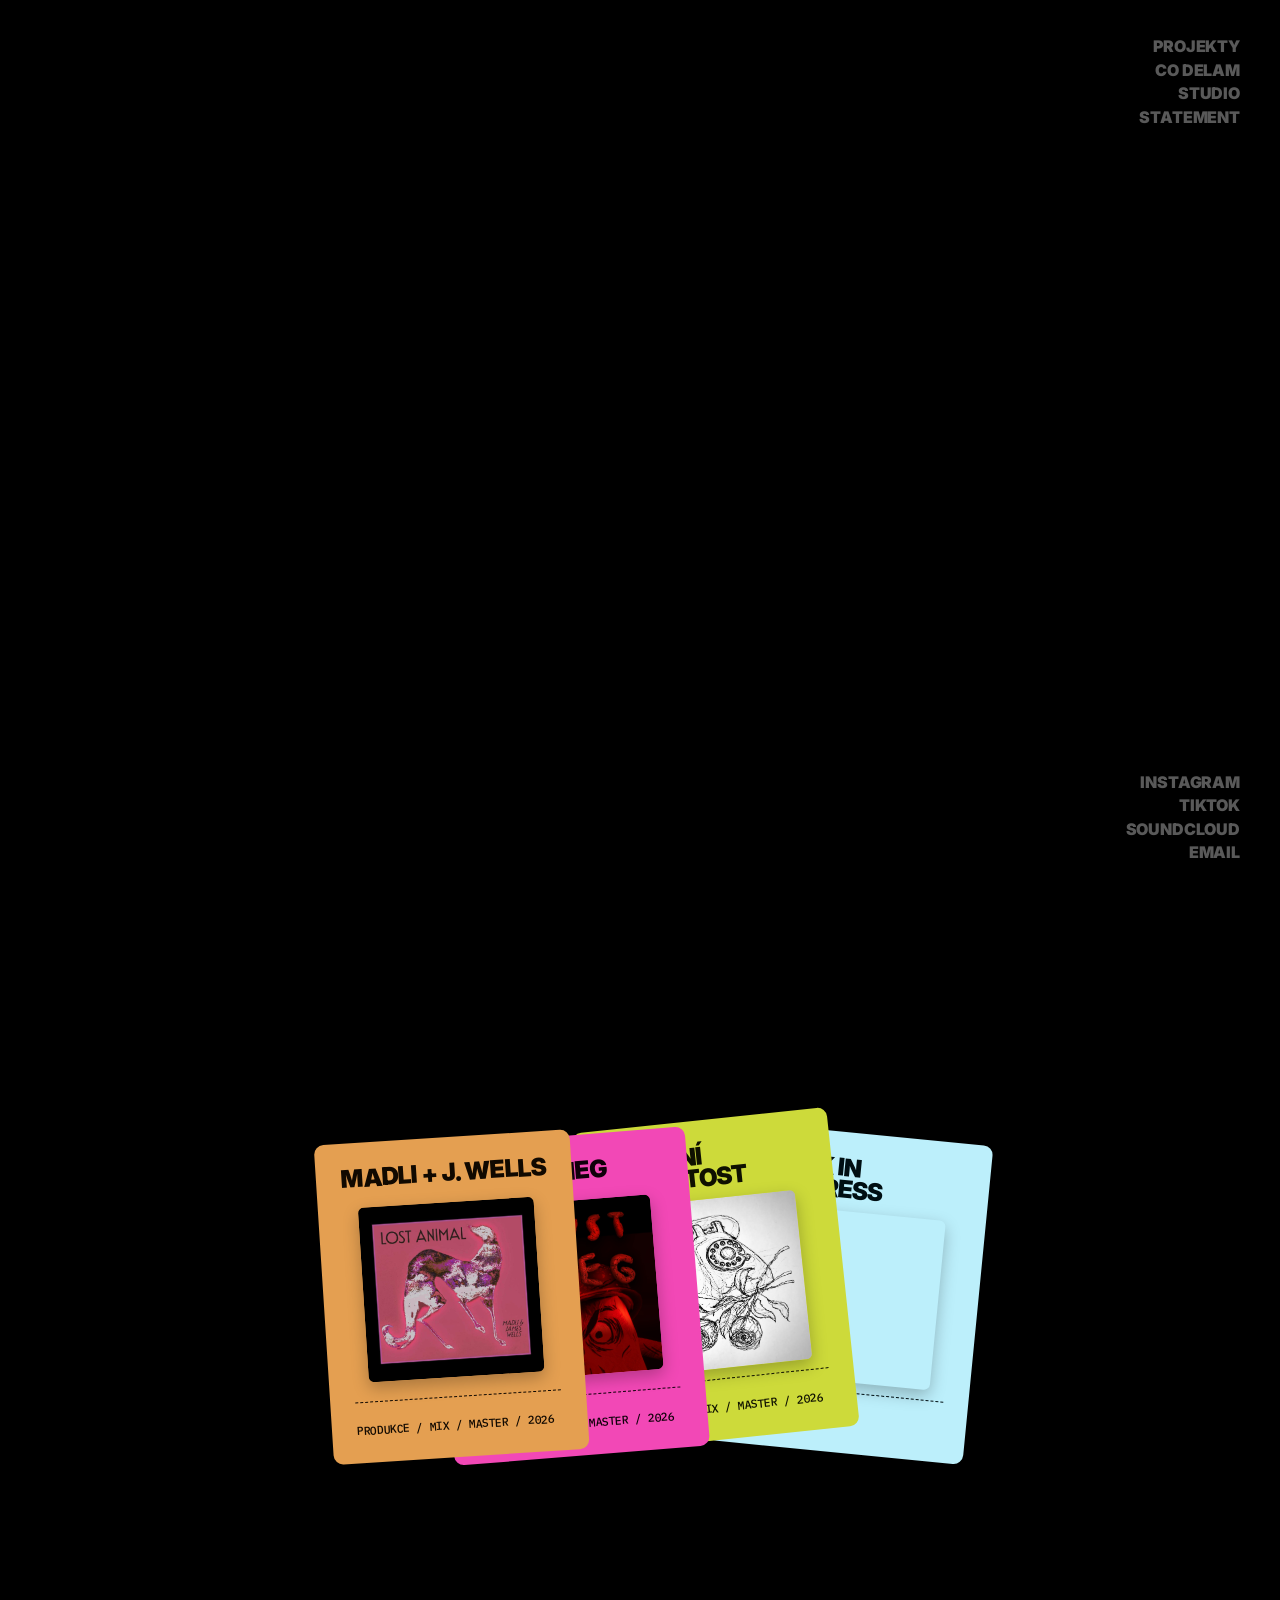
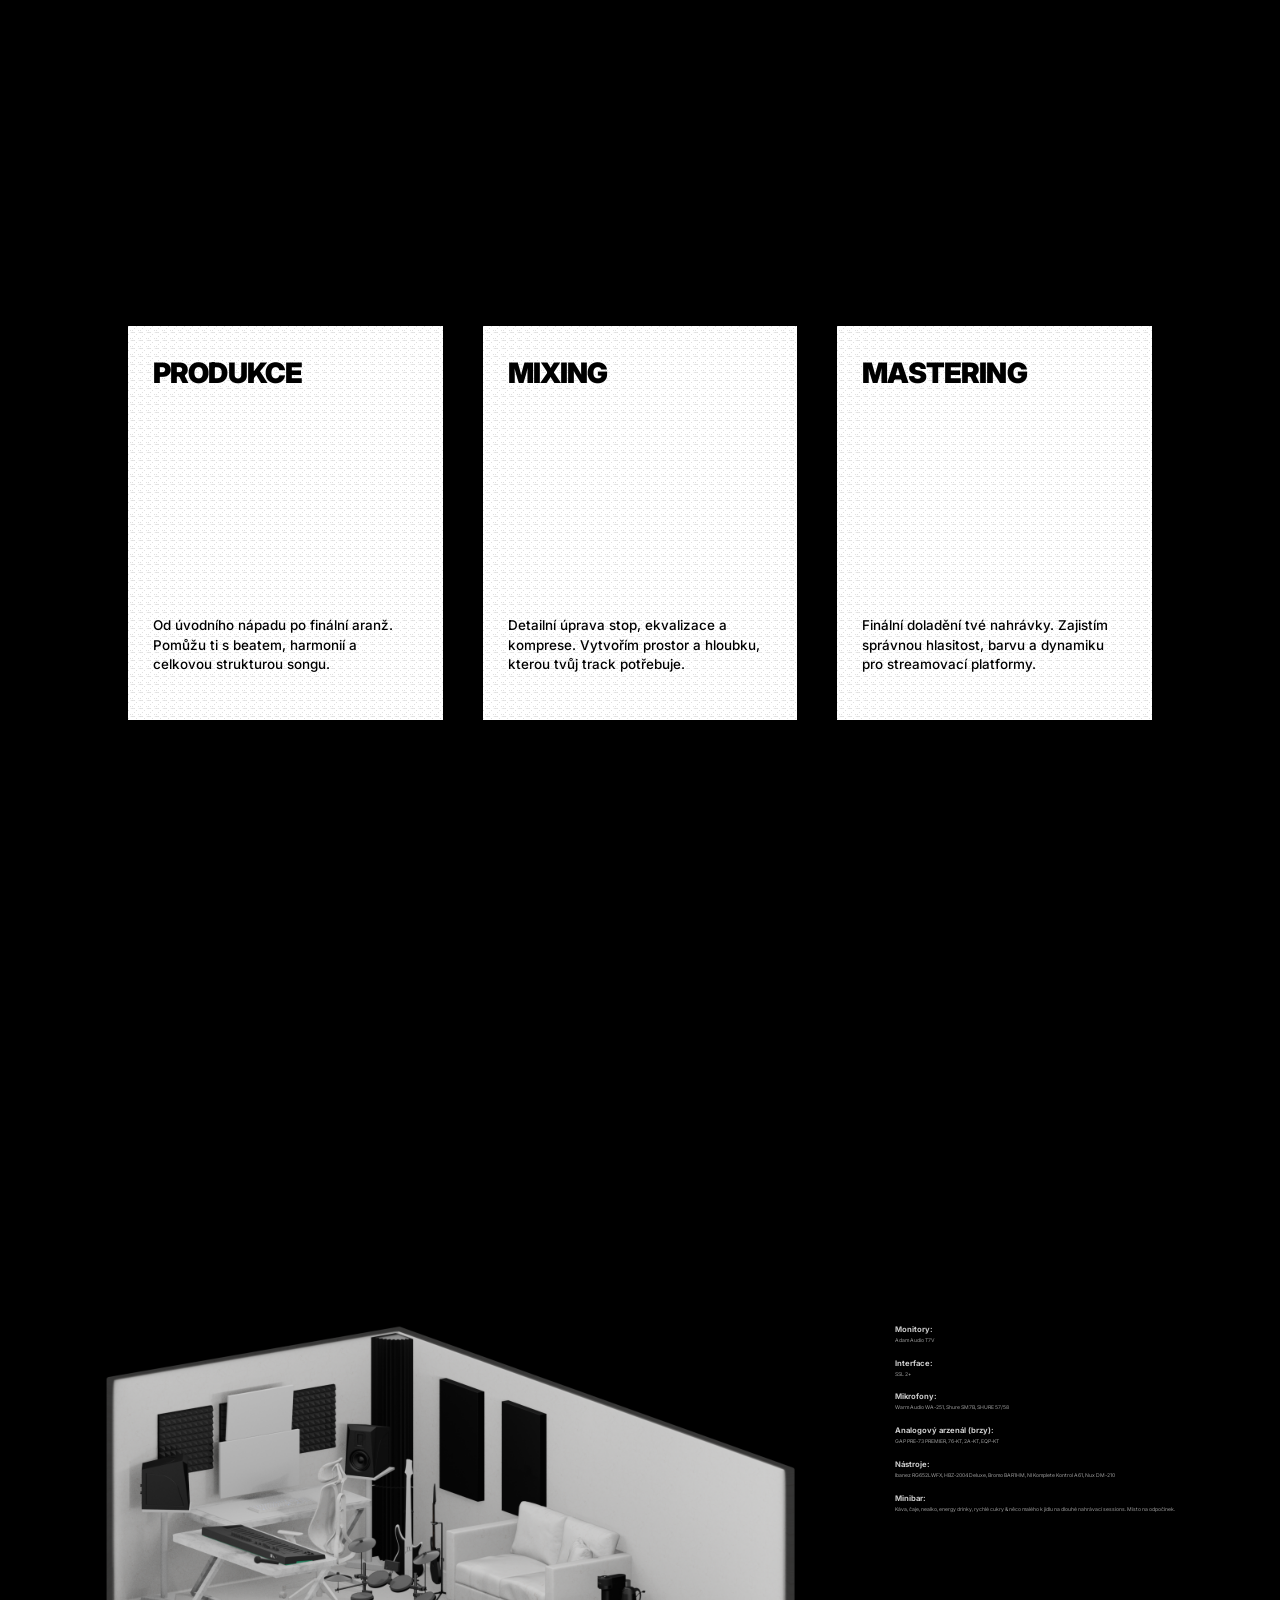
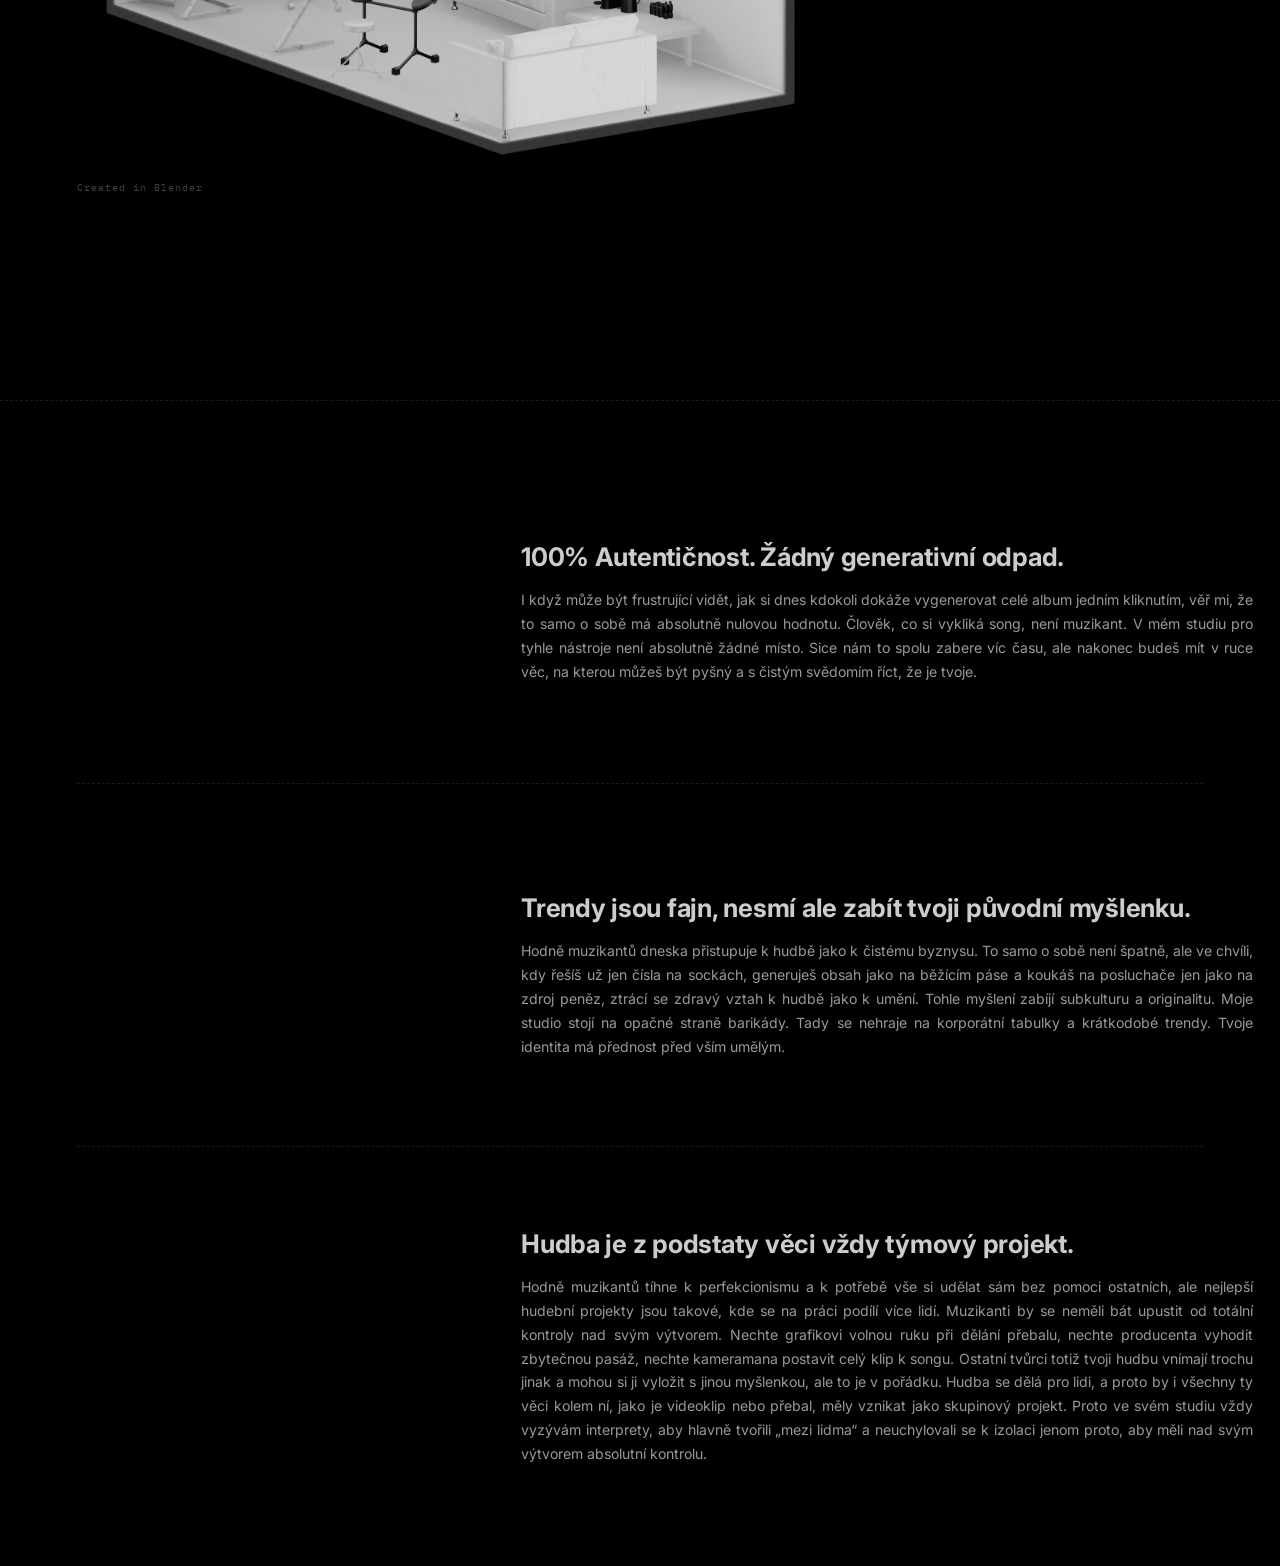
==== commit 3d6f079d: "dasda" ====
--- a/index.html
+++ b/index.html
@@ -279,32 +279,32 @@
                         <div class="studio-gear-specs">
                             
                             <div class="spec-group">
-                                <span class="spec-label">MONITORY:</span>
+                                <span class="spec-label">Monitory:</span>
                                 <p class="spec-text">Adam Audio T7V</p>
                             </div>
                             
                             <div class="spec-group">
-                                <span class="spec-label">INTERFACE:</span>
+                                <span class="spec-label">Interface:</span>
                                 <p class="spec-text">SSL 2+</p>
                             </div>
                             
                             <div class="spec-group">
-                                <span class="spec-label">MIKROFONY:</span>
+                                <span class="spec-label">Mikrofony:</span>
                                 <p class="spec-text">Warm Audio WA-251, Shure SM7B, SHURE 57/58</p>
                             </div>
 
                             <div class="spec-group">
-                                <span class="spec-label">ANALOGOVÝ ARZENÁL (COMING SOON):</span>
+                                <span class="spec-label">Analogový arzenál (brzy):</span>
                                 <p class="spec-text">GAP PRE-73 PREMIER, 76-KT, 2A-KT, EQP-KT</p>
                             </div>
                             
                             <div class="spec-group">
-                                <span class="spec-label">NÁSTROJE:</span>
+                                <span class="spec-label">Nástroje:</span>
                                 <p class="spec-text">Ibanez RG652LWFX, HBZ-2004 Deluxe, Bromo BAR1HM, NI Komplete Kontrol A61, Nux DM-210</p>
                             </div>
                             
                             <div class="spec-group">
-                                <span class="spec-label">MINIBAR:</span>
+                                <span class="spec-label">Minibar:</span>
                                 <p class="spec-text">Káva, čaje, nealko, energy drinky, rychlé cukry & něco malého k jídlu na dlouhé nahrávací sessions. Místo na odpočinek.</p>
                             </div>
 
--- a/style.css
+++ b/style.css
@@ -845,7 +845,7 @@
 
 .spec-label {
     font-family: 'Inter', sans-serif;
-    font-size: 0.8vw;
+    font-size: 0.6vw;
     font-weight: 700; /* Stejná tučnost jako log-title */
     color: rgba(255, 255, 255, 0.8);
     display: block;
@@ -854,7 +854,7 @@
 
 .spec-text {
     font-family: 'Inter', sans-serif;
-    font-size: 0.6vw; /* Stejná velikost jako log-text */
+    font-size: 0.4vw; /* Stejná velikost jako log-text */
     line-height: 1.7; /* Stejné řádkování jako log-text */
     margin: 0;
     color: rgba(255, 255, 255, 0.6); /* Stejná barva jako log-text */
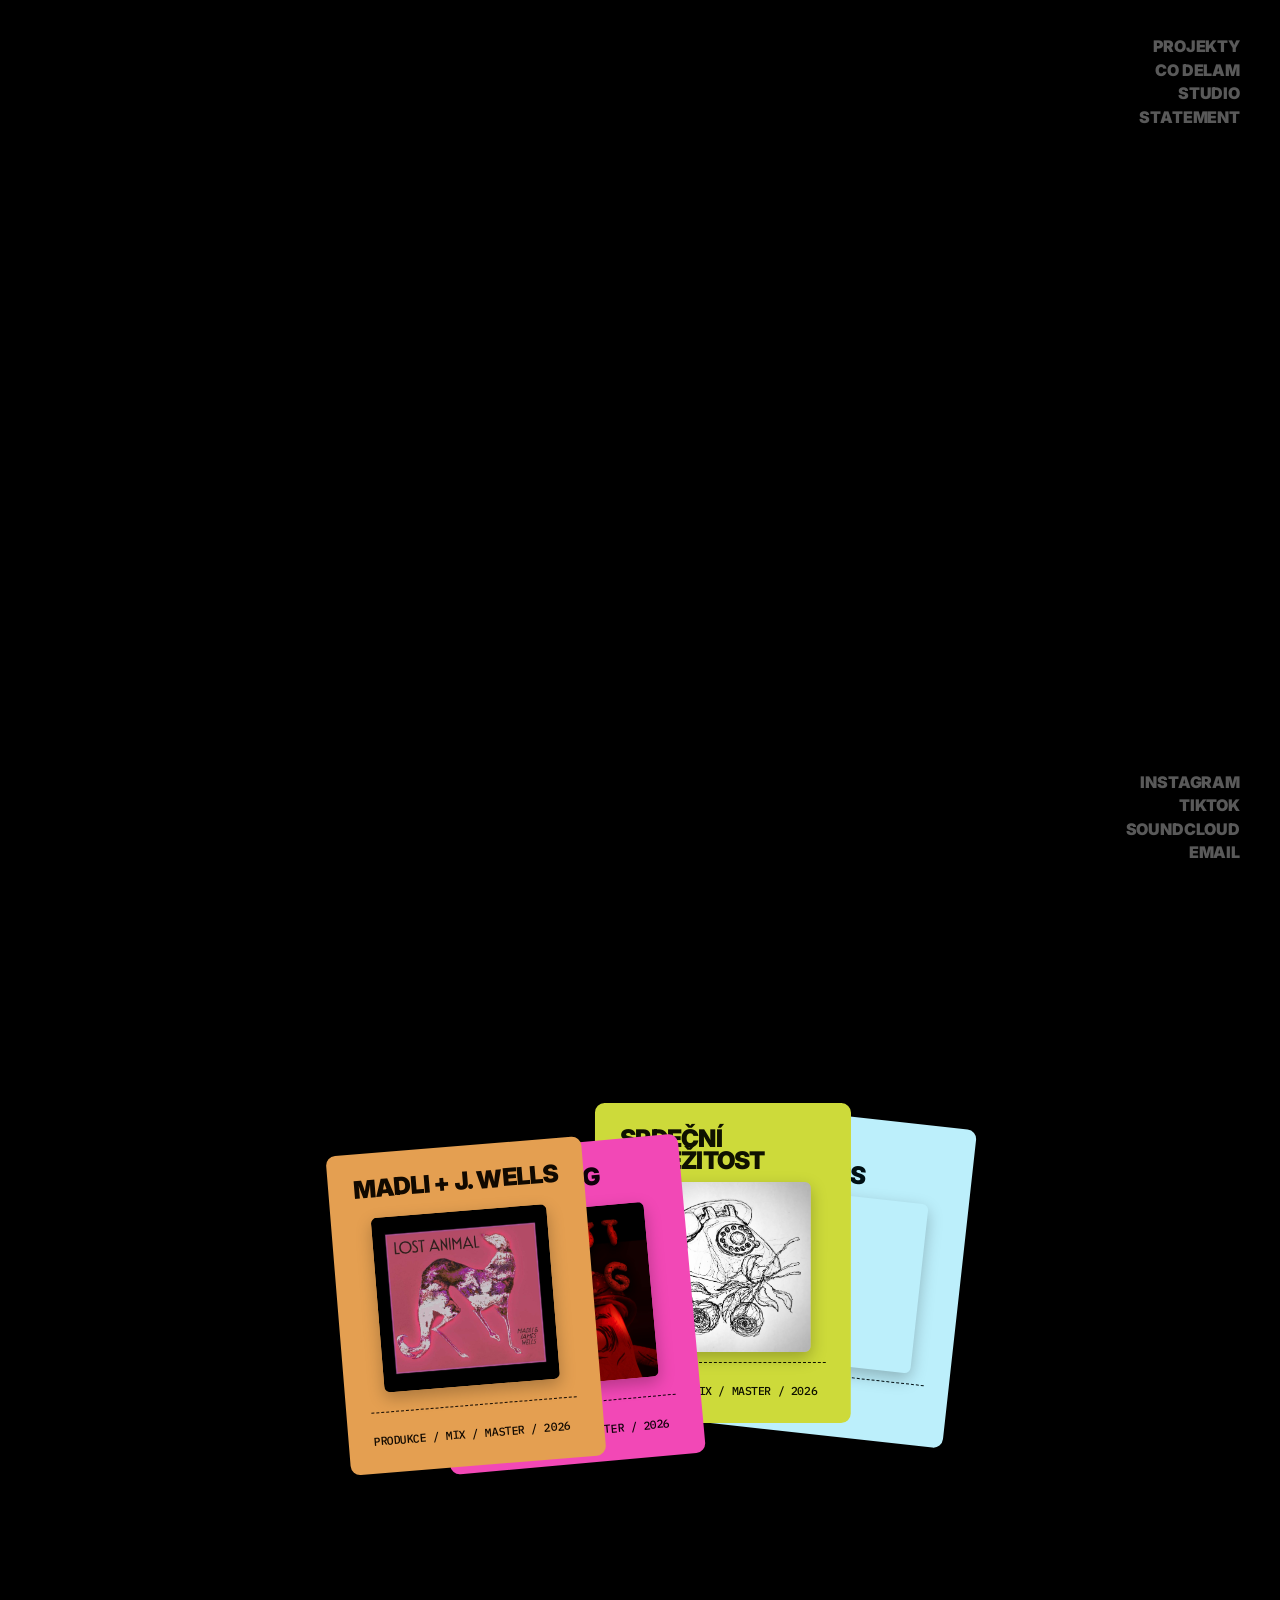
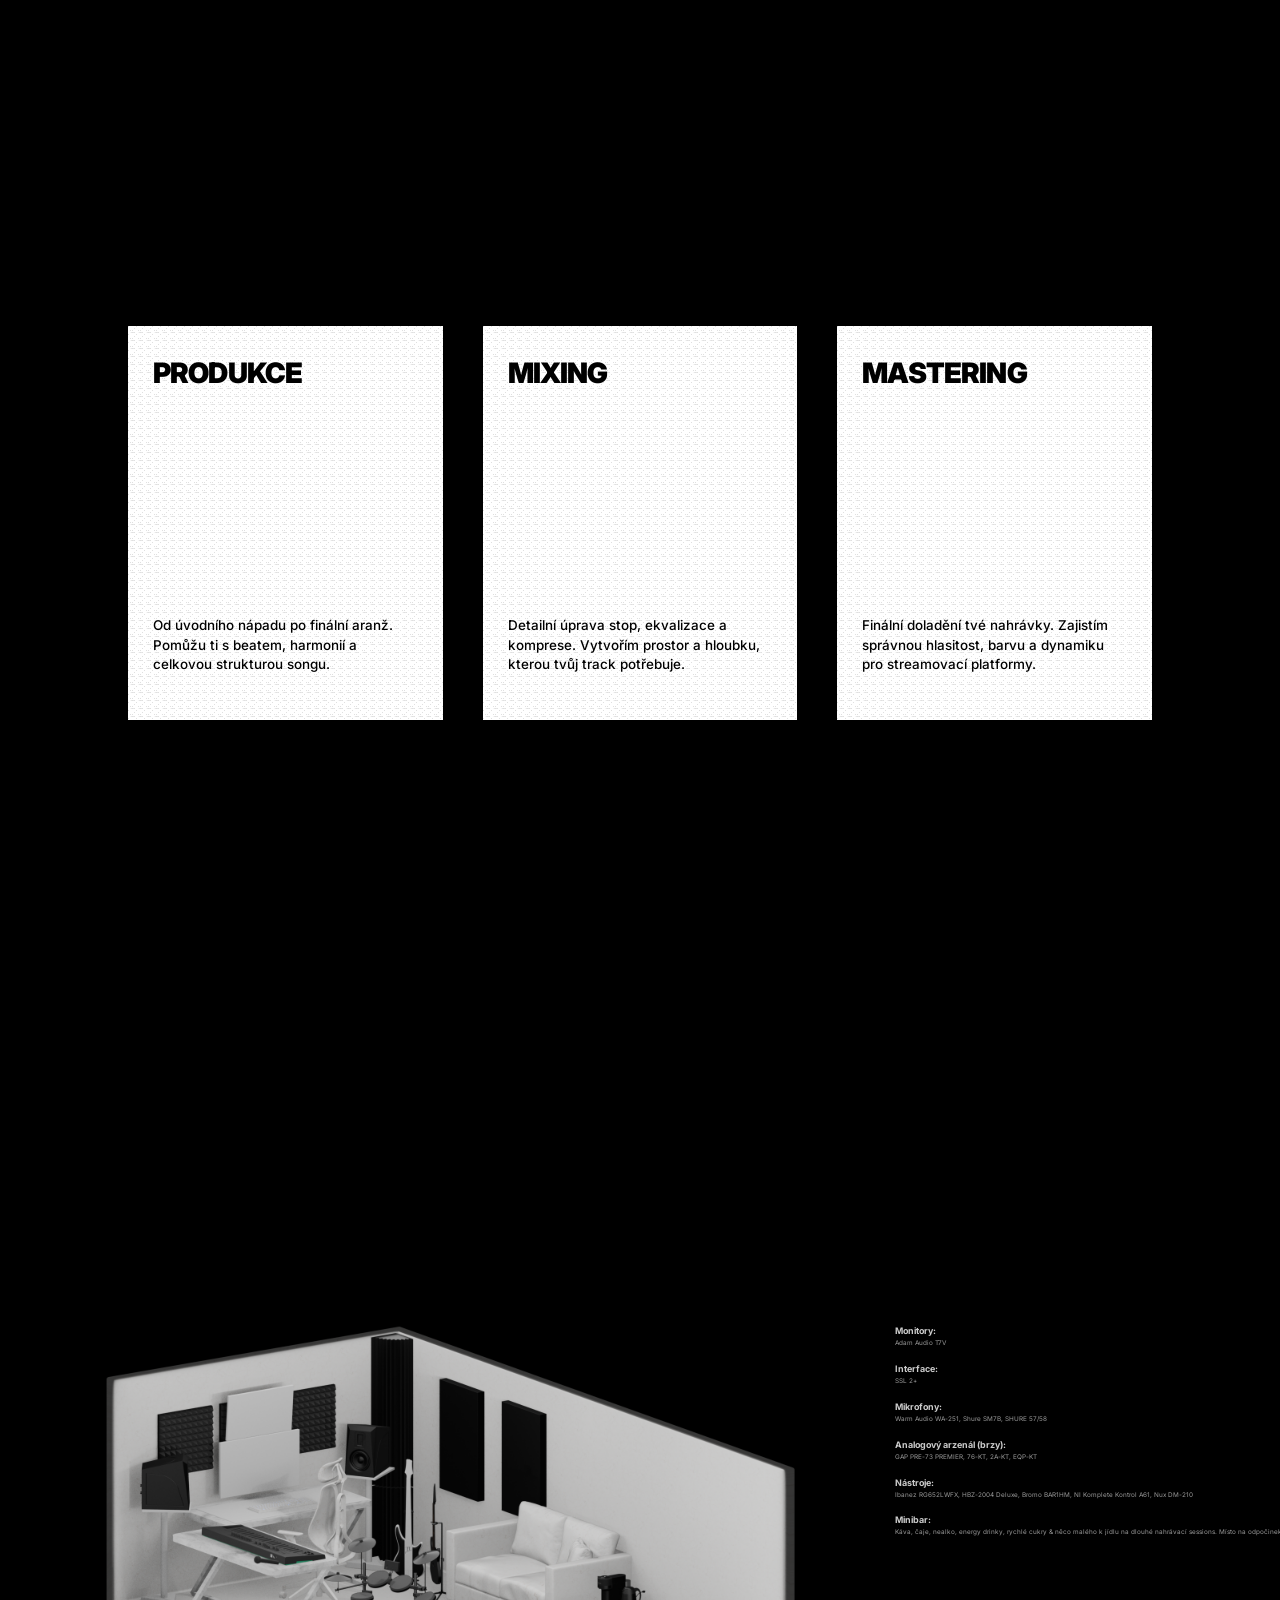
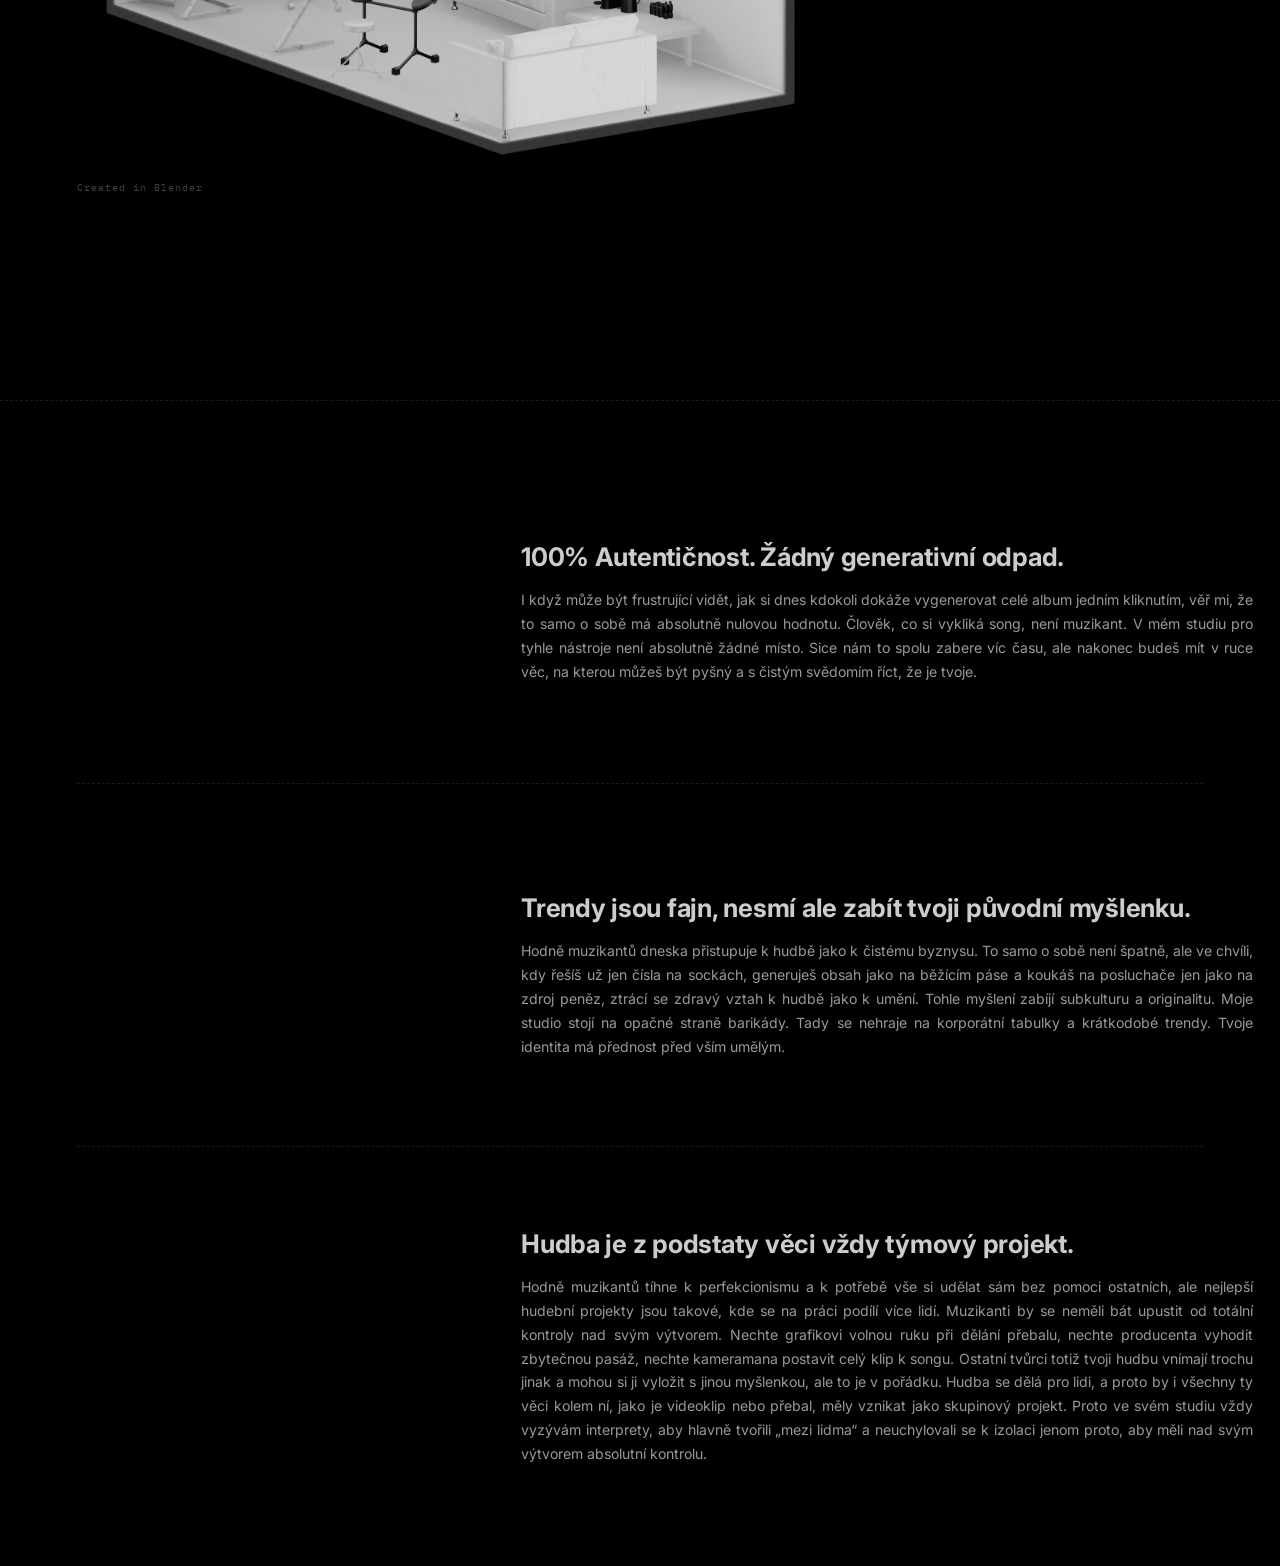
==== commit ffdd0af0: "dasda" ====
--- a/index.html
+++ b/index.html
@@ -28,6 +28,16 @@
     <link rel="icon" type="image/png" href="MEDIA/FAVI/genfavicon-32.png" sizes="32x32">
     <link rel="icon" type="image/png" href="MEDIA/FAVI/genfavicon-16.png" sizes="16x16">
     <link rel="apple-touch-icon" href="MEDIA/FAVI/apple-touch-icon-180x180.png" sizes="180x180">
+
+        <!-- Google tag (gtag.js) -->
+    <script async src="https://www.googletagmanager.com/gtag/js?id=G-VRR0J6Z1RB"></script>
+    <script>
+    window.dataLayer = window.dataLayer || [];
+    function gtag(){dataLayer.push(arguments);}
+    gtag('js', new Date());
+
+    gtag('config', 'G-VRR0J6Z1RB');
+    </script>
 </head>
 <body>
 
--- a/style.css
+++ b/style.css
@@ -845,7 +845,7 @@
 
 .spec-label {
     font-family: 'Inter', sans-serif;
-    font-size: 0.6vw;
+    font-size: 0.7vw;
     font-weight: 700; /* Stejná tučnost jako log-title */
     color: rgba(255, 255, 255, 0.8);
     display: block;
@@ -854,7 +854,7 @@
 
 .spec-text {
     font-family: 'Inter', sans-serif;
-    font-size: 0.4vw; /* Stejná velikost jako log-text */
+    font-size: 0.5vw; /* Stejná velikost jako log-text */
     line-height: 1.7; /* Stejné řádkování jako log-text */
     margin: 0;
     color: rgba(255, 255, 255, 0.6); /* Stejná barva jako log-text */
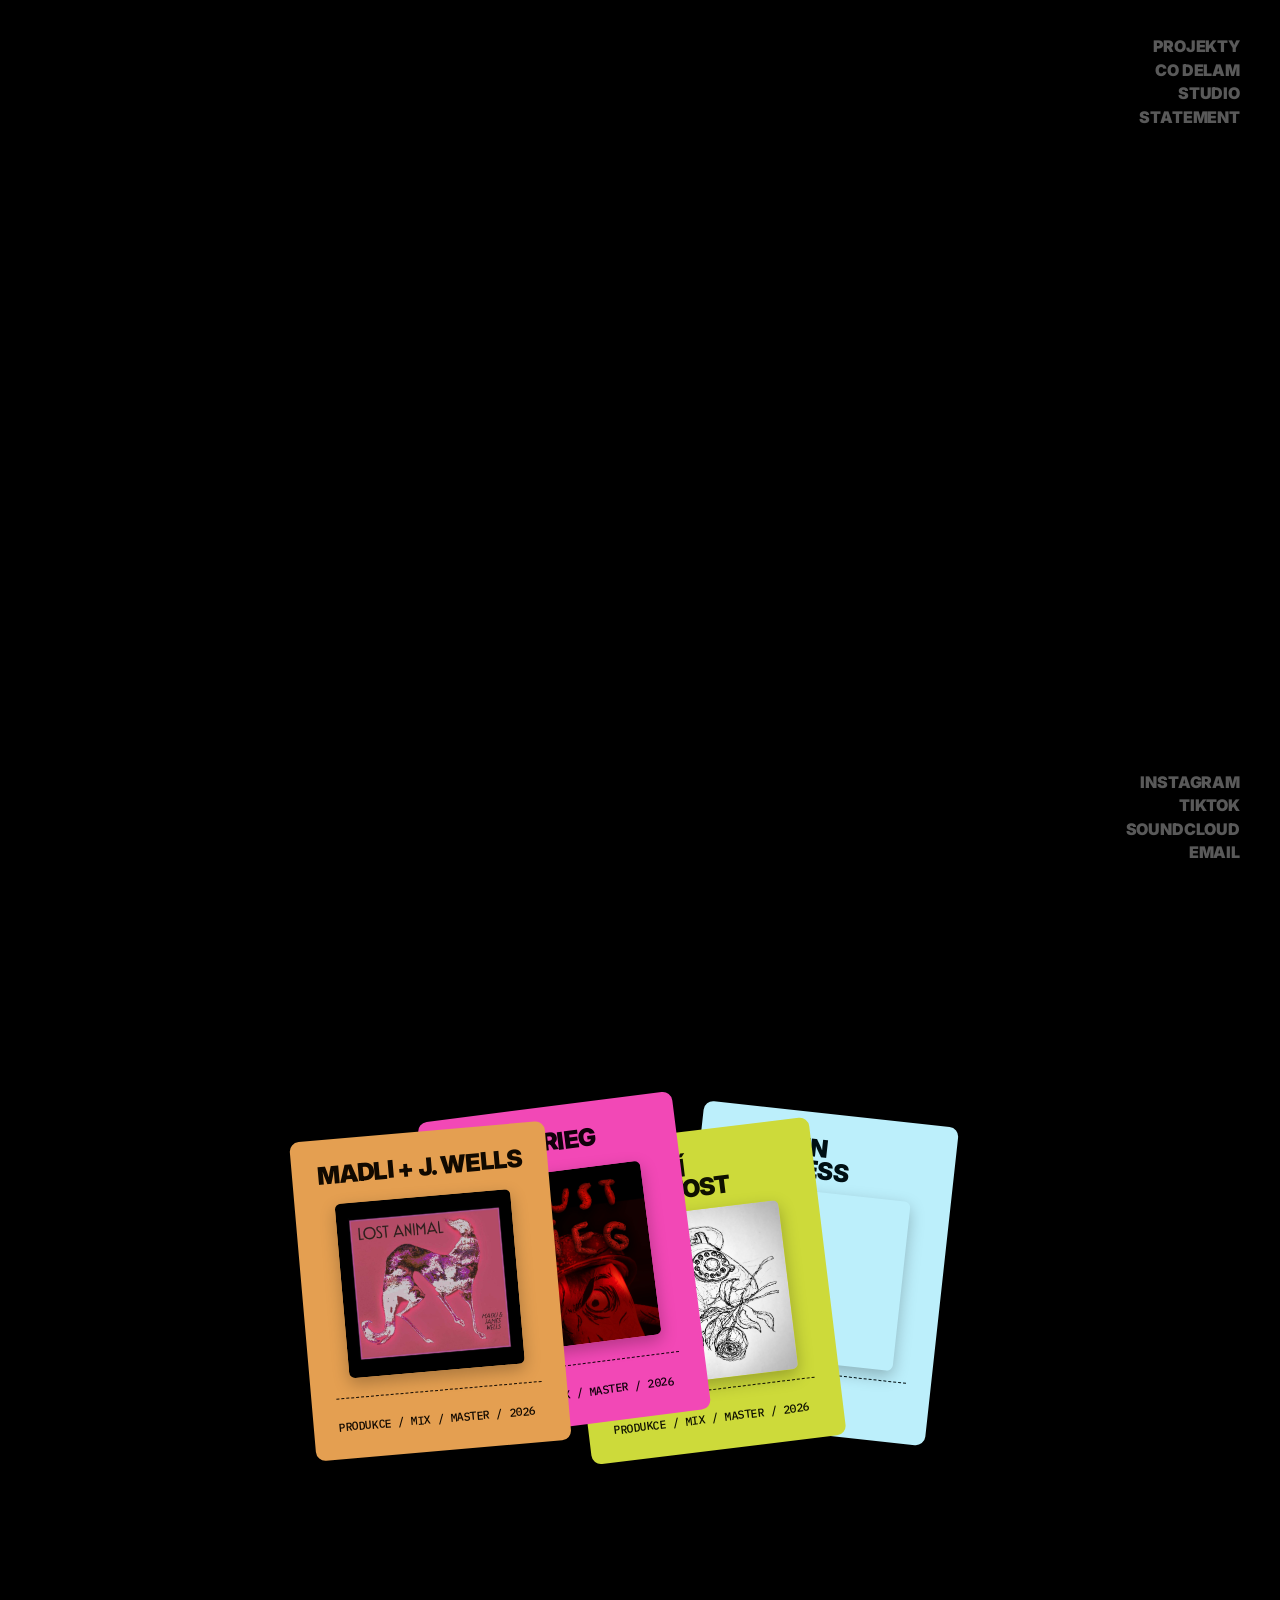
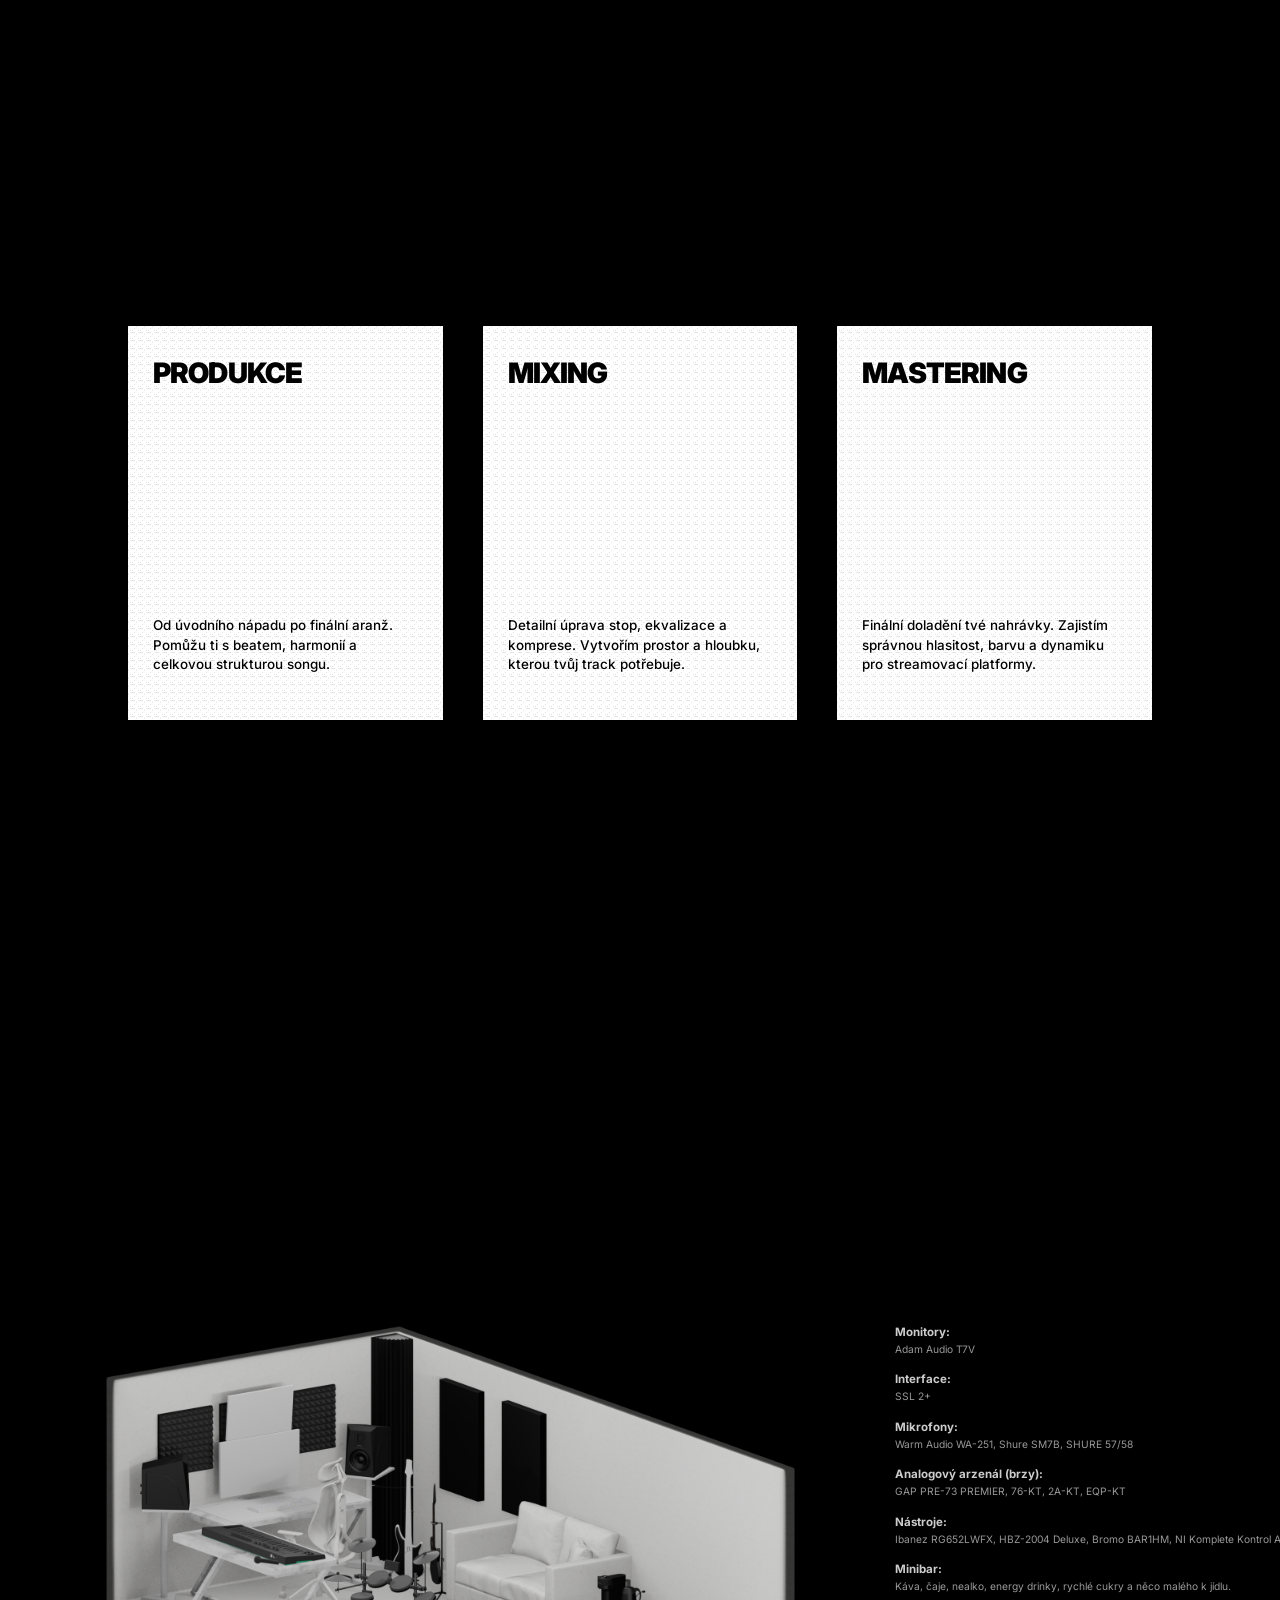
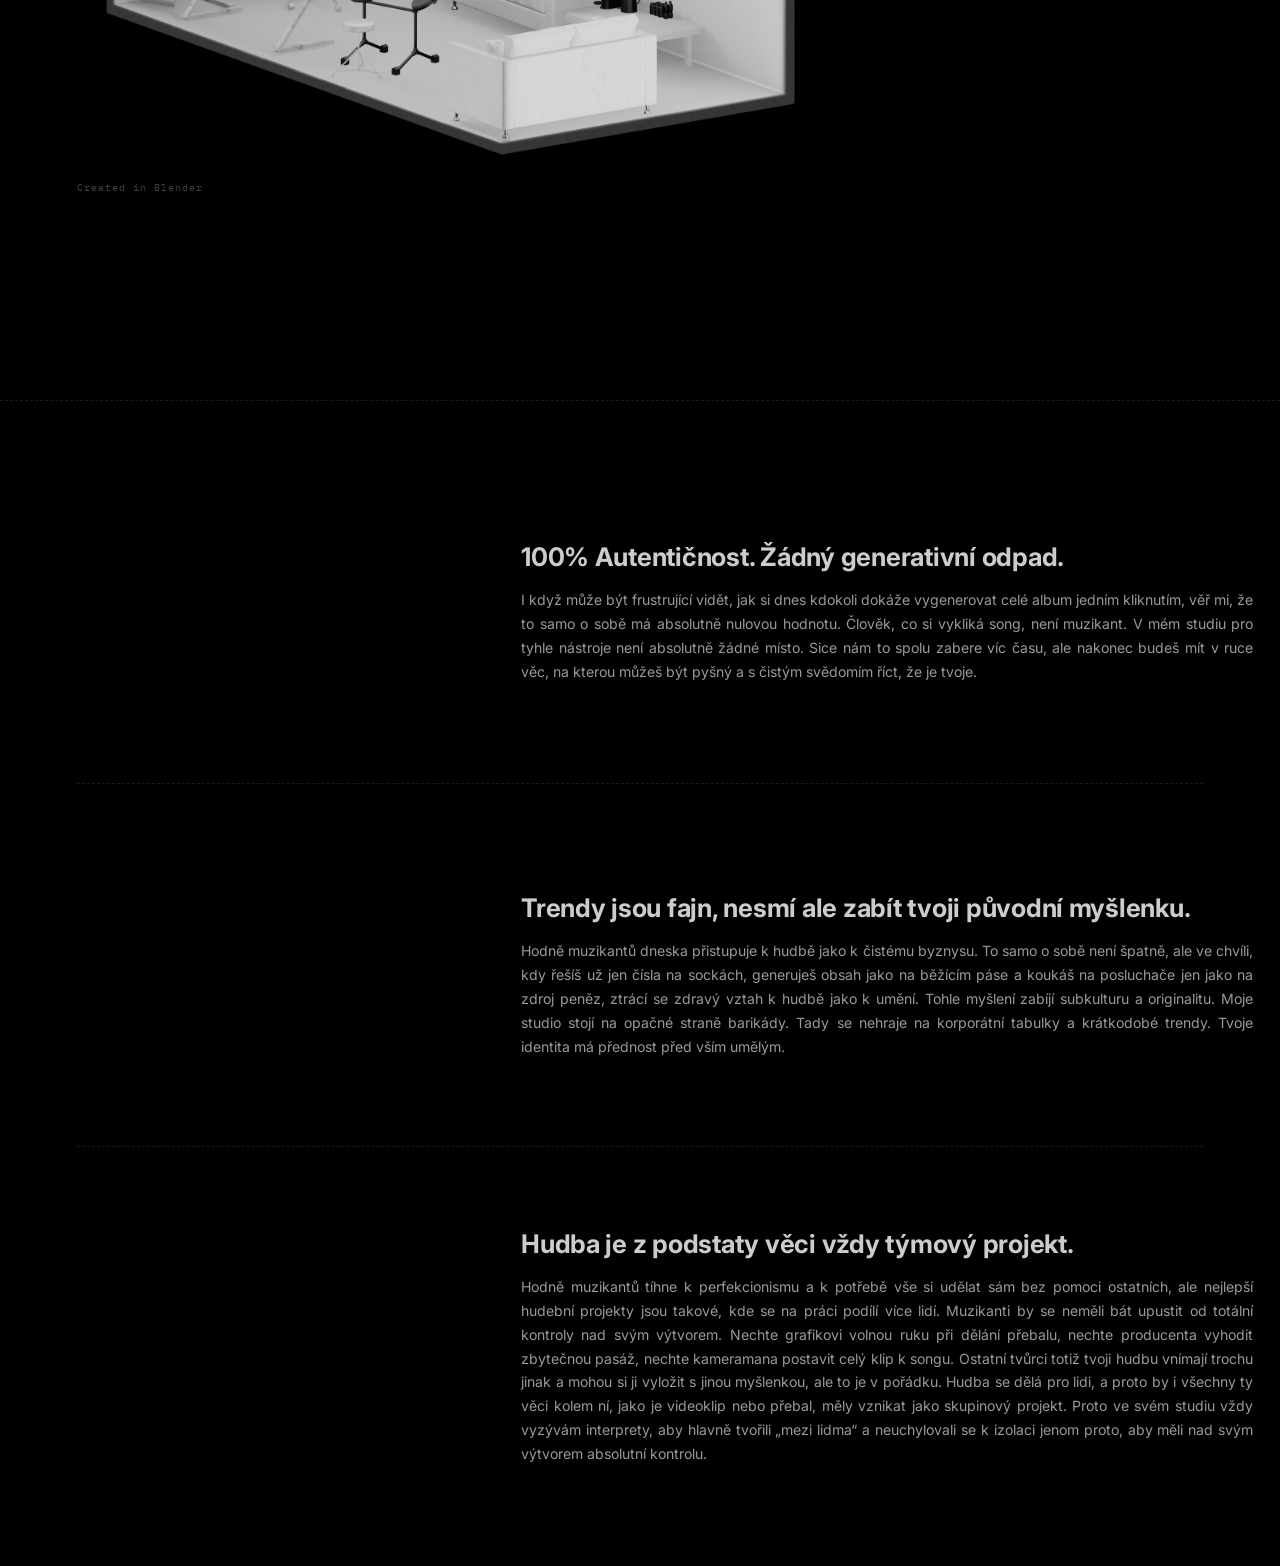
==== commit 5e7178f3: "dadad" ====
--- a/index.html
+++ b/index.html
@@ -315,7 +315,7 @@
                             
                             <div class="spec-group">
                                 <span class="spec-label">Minibar:</span>
-                                <p class="spec-text">Káva, čaje, nealko, energy drinky, rychlé cukry & něco malého k jídlu na dlouhé nahrávací sessions. Místo na odpočinek.</p>
+                                <p class="spec-text">Káva, čaje, nealko, energy drinky, rychlé cukry a něco malého k jídlu.</p>
                             </div>
 
                         </div>
--- a/style.css
+++ b/style.css
@@ -845,7 +845,7 @@
 
 .spec-label {
     font-family: 'Inter', sans-serif;
-    font-size: 0.7vw;
+    font-size: 0.9vw;
     font-weight: 700; /* Stejná tučnost jako log-title */
     color: rgba(255, 255, 255, 0.8);
     display: block;
@@ -854,7 +854,7 @@
 
 .spec-text {
     font-family: 'Inter', sans-serif;
-    font-size: 0.5vw; /* Stejná velikost jako log-text */
+    font-size: 0.8vw; /* Stejná velikost jako log-text */
     line-height: 1.7; /* Stejné řádkování jako log-text */
     margin: 0;
     color: rgba(255, 255, 255, 0.6); /* Stejná barva jako log-text */
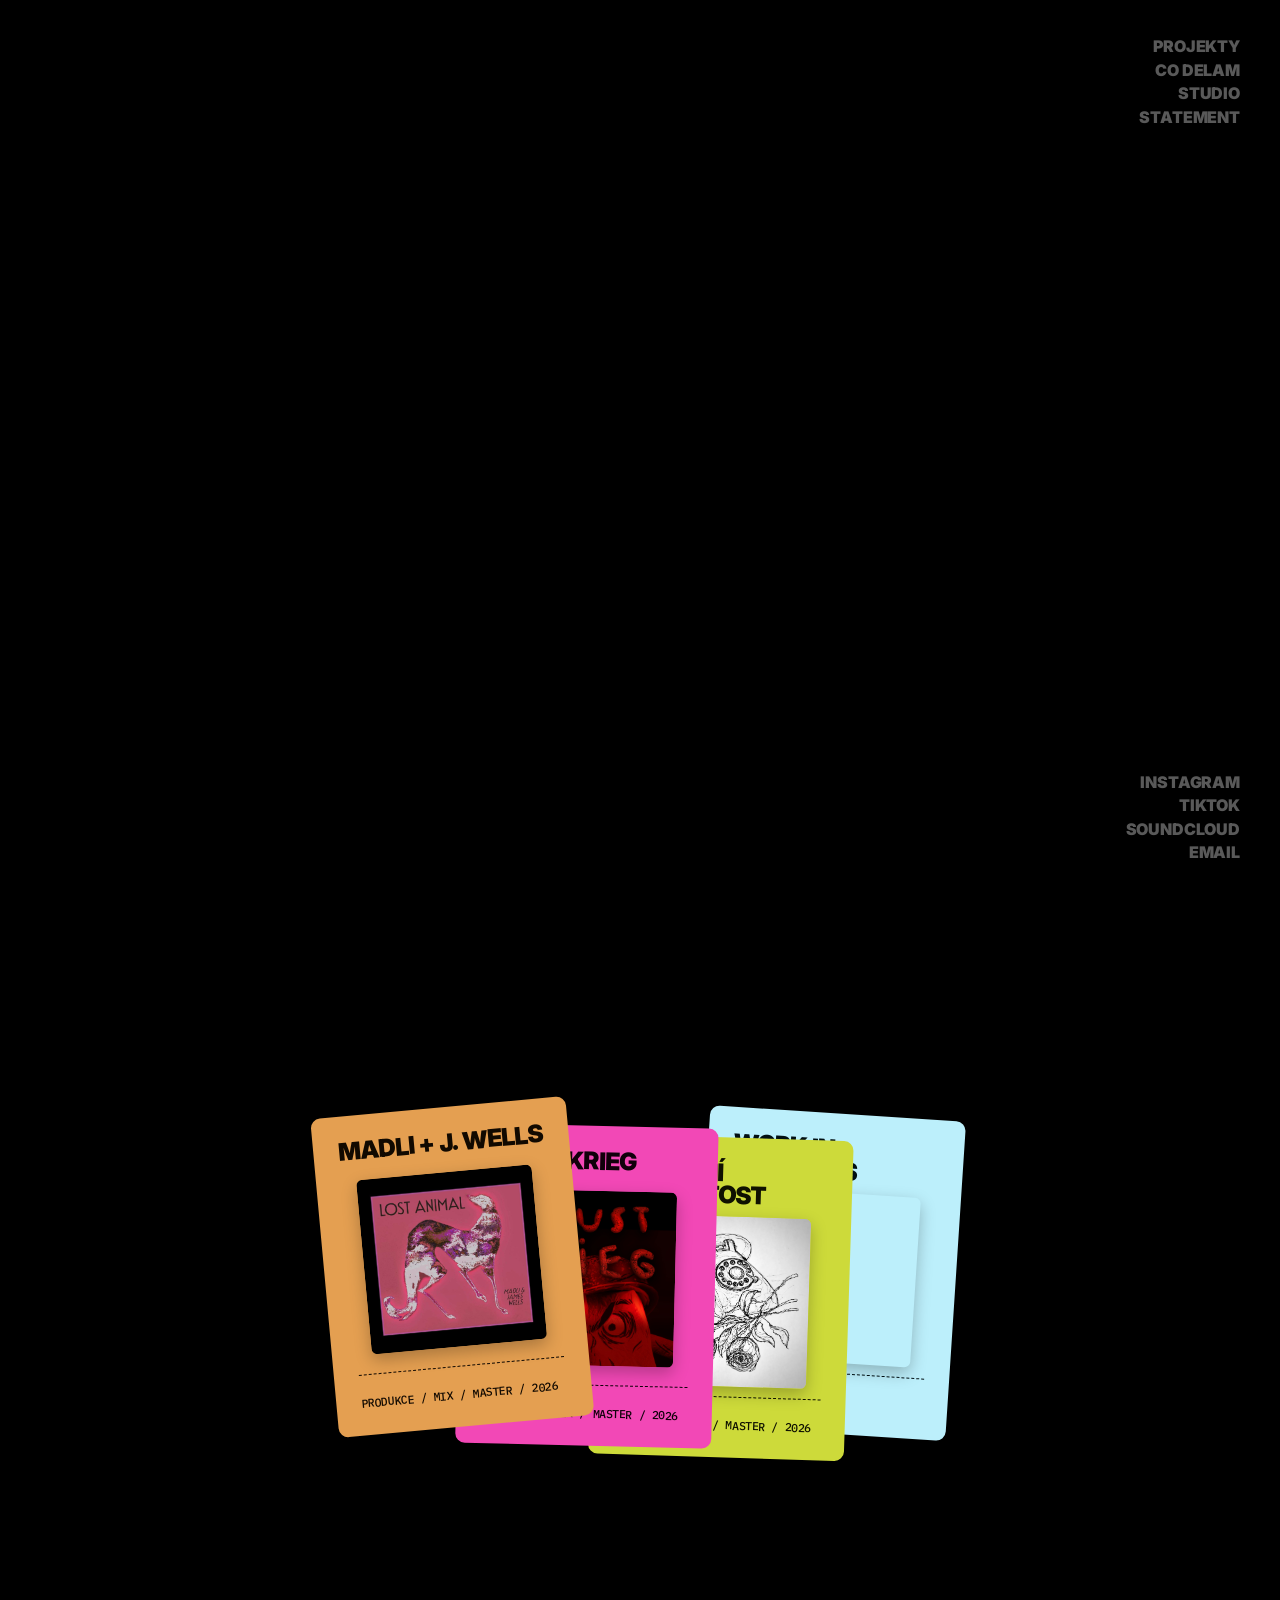
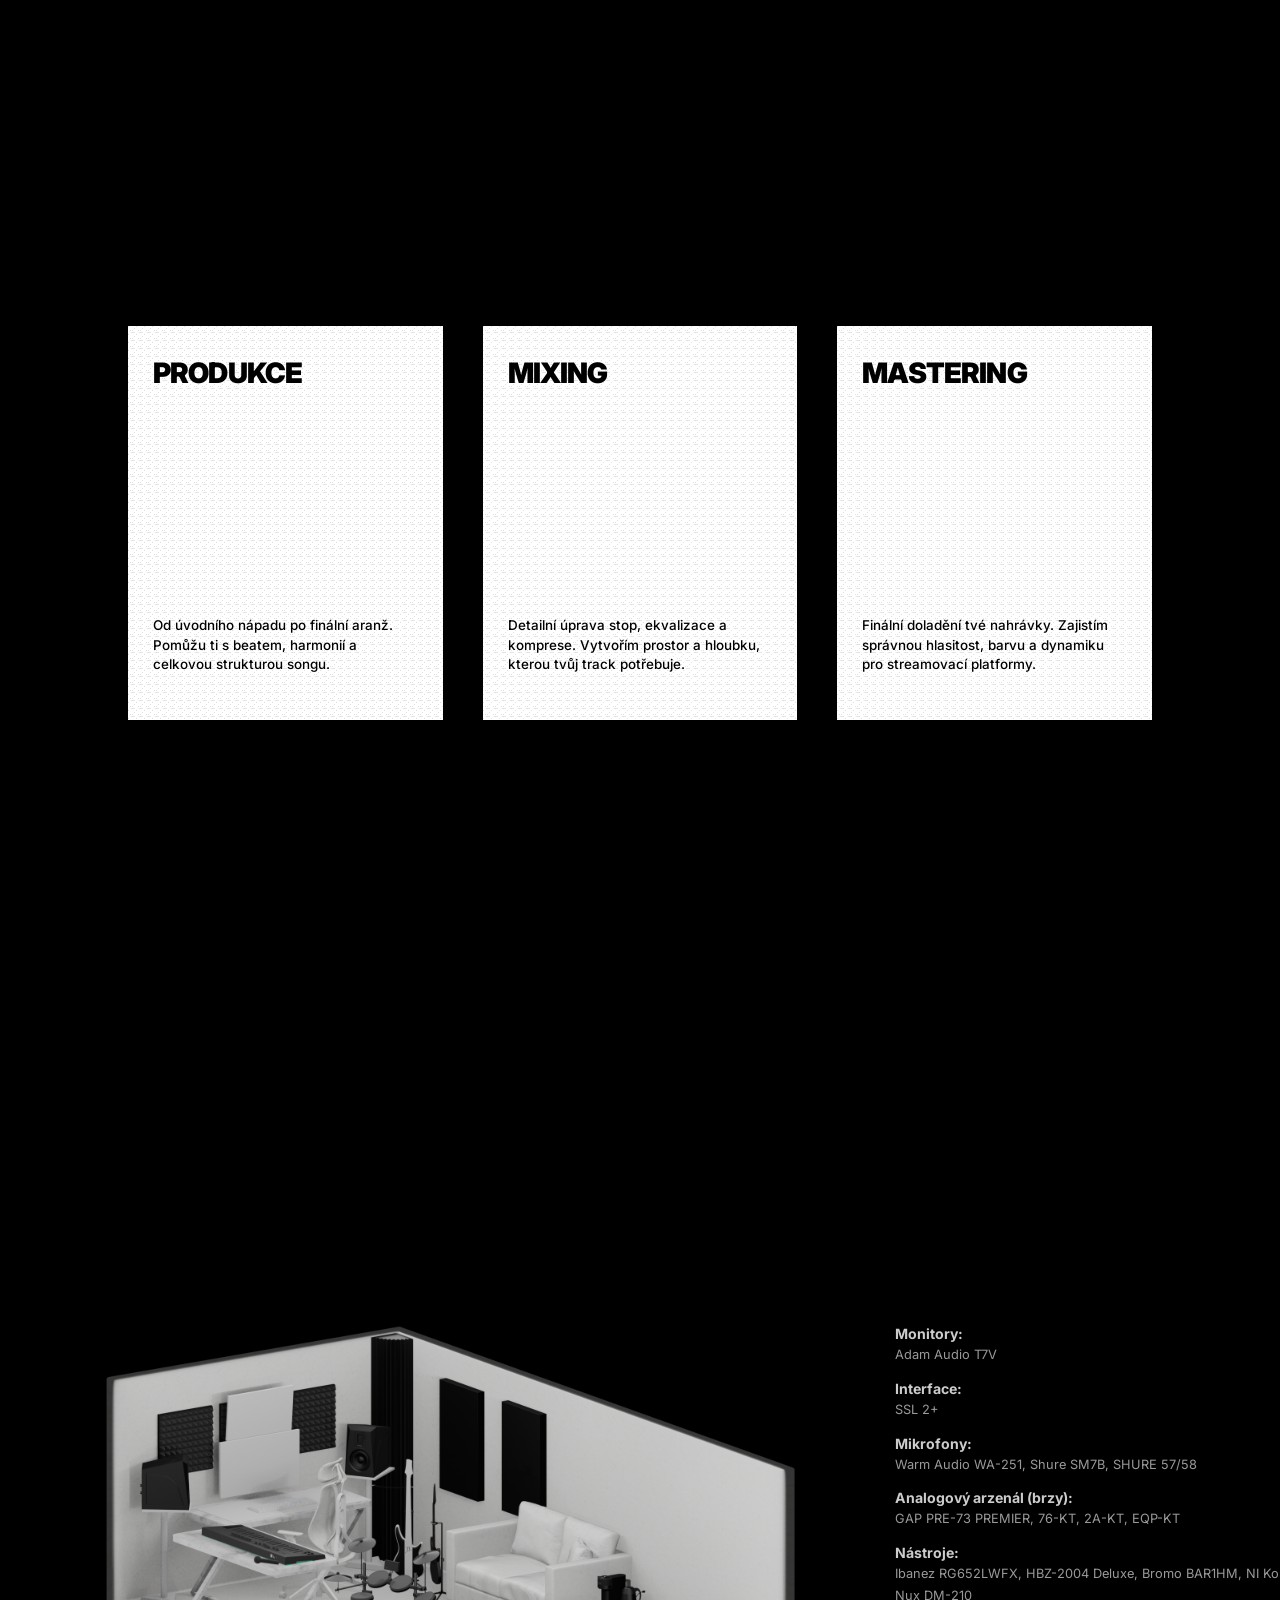
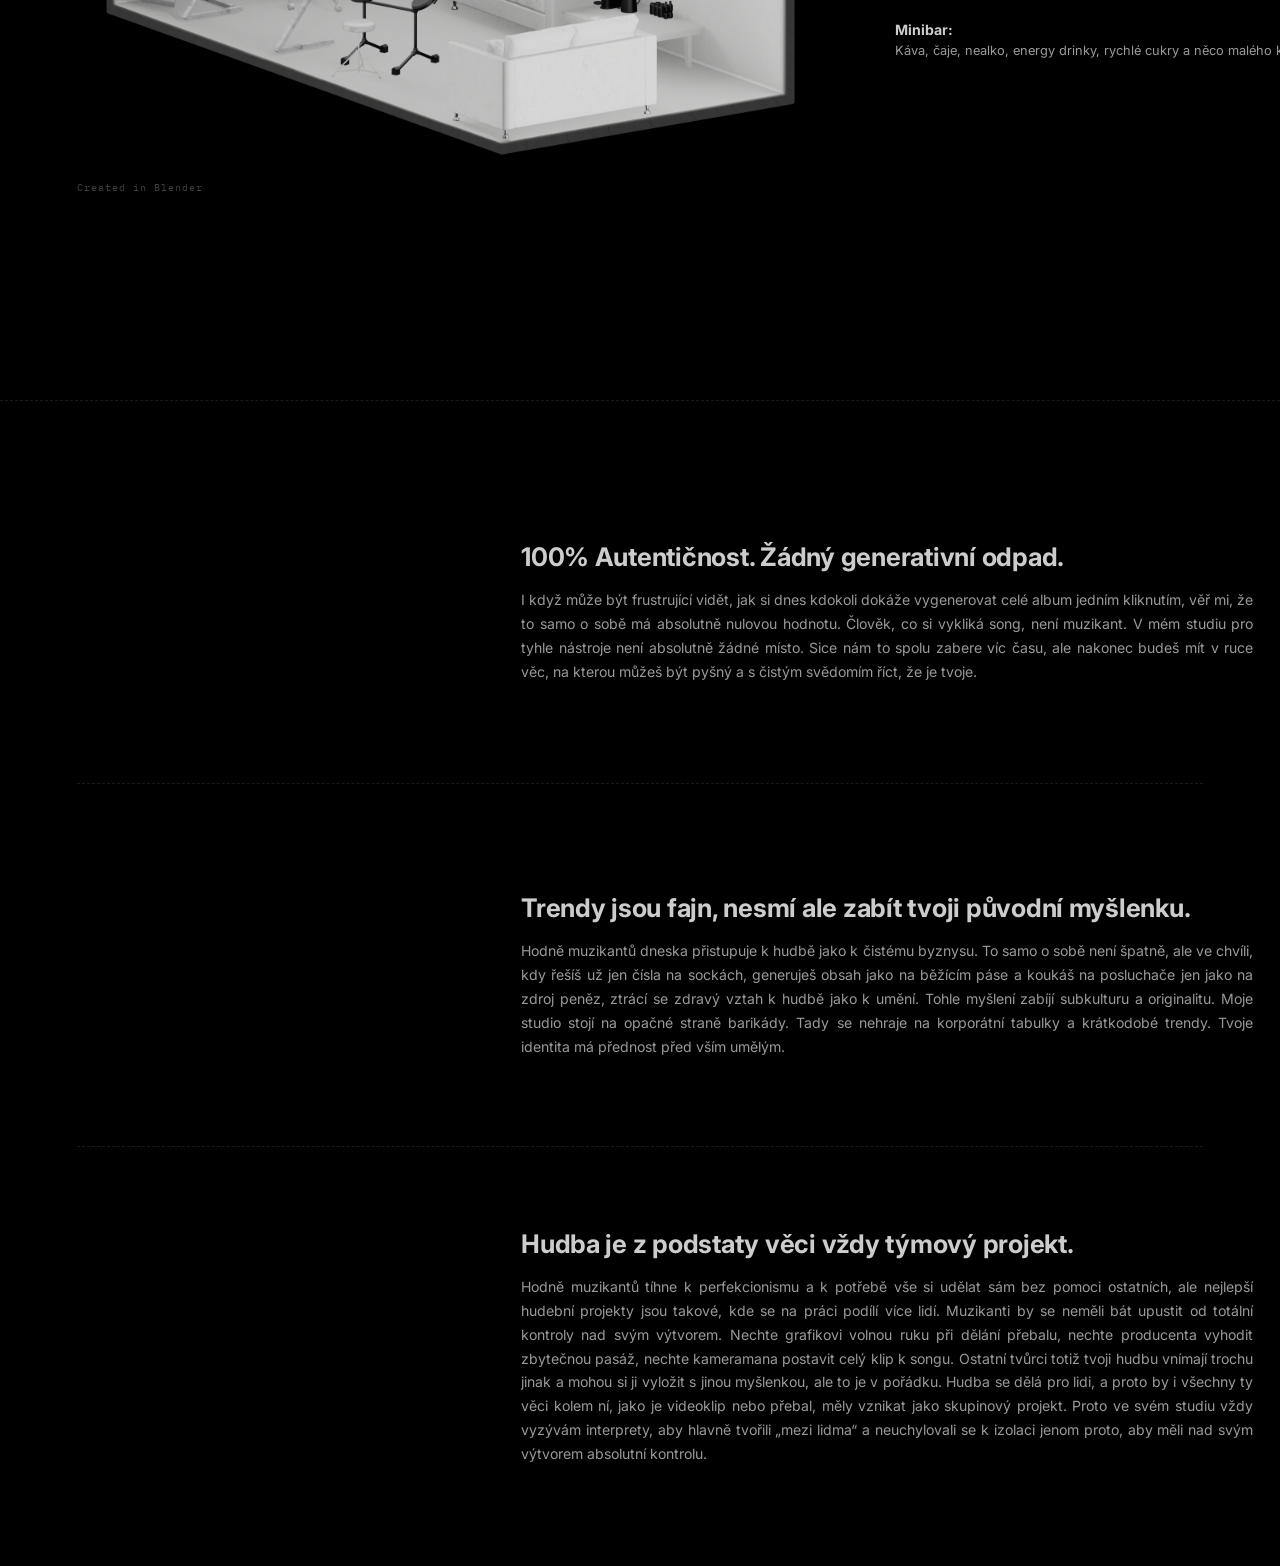
==== commit b2065817: "dasdasd" ====
--- a/index.html
+++ b/index.html
@@ -1,6 +1,16 @@
 ﻿<!DOCTYPE html>
 <html lang="cs">
 <head>
+        <!-- Google tag (gtag.js) -->
+    <script async src="https://www.googletagmanager.com/gtag/js?id=G-VRR0J6Z1RB"></script>
+    <script>
+    window.dataLayer = window.dataLayer || [];
+    function gtag(){dataLayer.push(arguments);}
+    gtag('js', new Date());
+
+    gtag('config', 'G-VRR0J6Z1RB');
+    </script>
+
     <meta charset="UTF-8">
     <meta name="viewport" content="width=device-width, initial-scale=1.0">
     <title>James Wells Studios</title>
@@ -29,15 +39,6 @@
     <link rel="icon" type="image/png" href="MEDIA/FAVI/genfavicon-16.png" sizes="16x16">
     <link rel="apple-touch-icon" href="MEDIA/FAVI/apple-touch-icon-180x180.png" sizes="180x180">
 
-        <!-- Google tag (gtag.js) -->
-    <script async src="https://www.googletagmanager.com/gtag/js?id=G-VRR0J6Z1RB"></script>
-    <script>
-    window.dataLayer = window.dataLayer || [];
-    function gtag(){dataLayer.push(arguments);}
-    gtag('js', new Date());
-
-    gtag('config', 'G-VRR0J6Z1RB');
-    </script>
 </head>
 <body>
 
--- a/style.css
+++ b/style.css
@@ -845,7 +845,7 @@
 
 .spec-label {
     font-family: 'Inter', sans-serif;
-    font-size: 0.9vw;
+    font-size: 1.1vw;
     font-weight: 700; /* Stejná tučnost jako log-title */
     color: rgba(255, 255, 255, 0.8);
     display: block;
@@ -854,7 +854,7 @@
 
 .spec-text {
     font-family: 'Inter', sans-serif;
-    font-size: 0.8vw; /* Stejná velikost jako log-text */
+    font-size: 1vw; /* Stejná velikost jako log-text */
     line-height: 1.7; /* Stejné řádkování jako log-text */
     margin: 0;
     color: rgba(255, 255, 255, 0.6); /* Stejná barva jako log-text */
